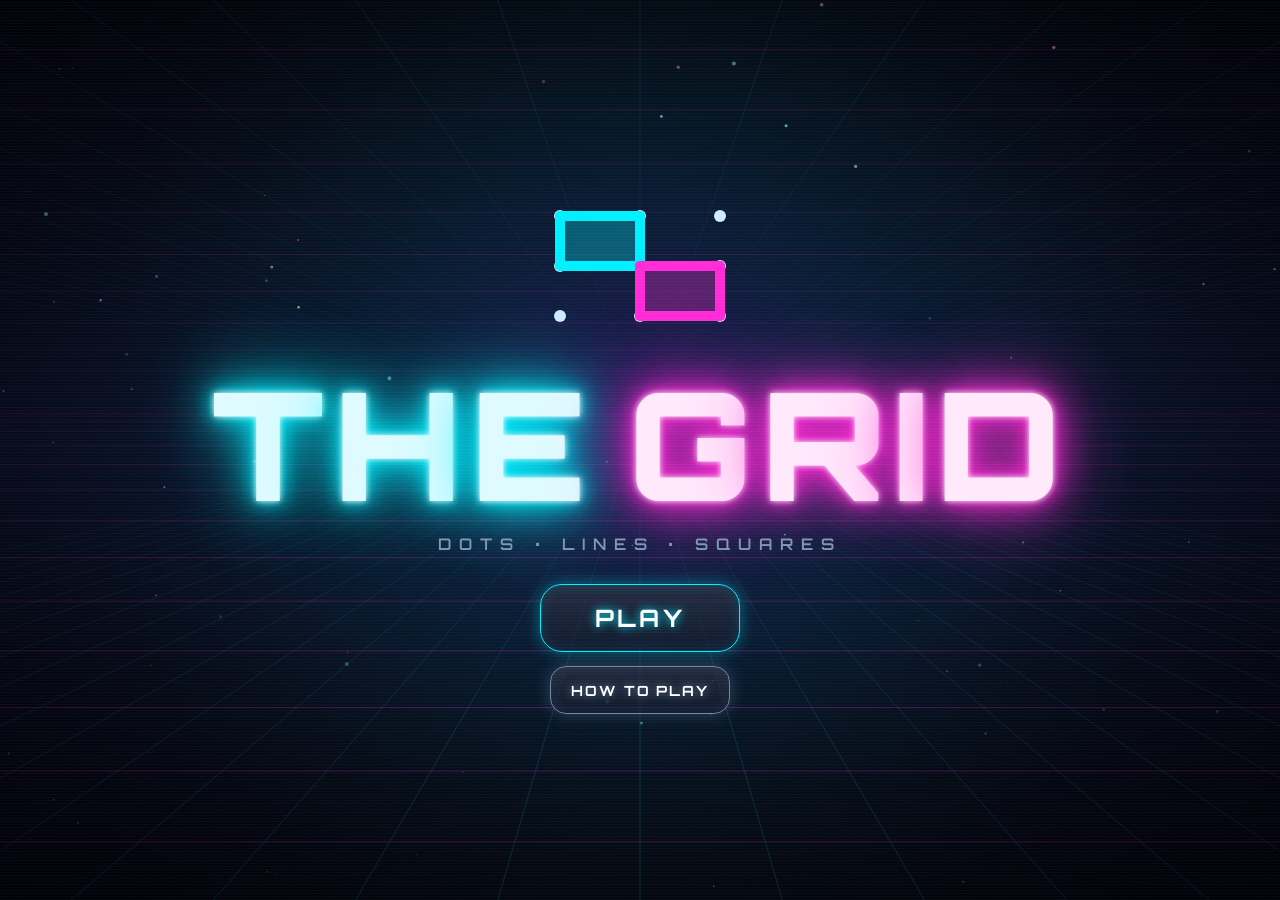
==== index.html @ 7d27d1e7 "Add THE GRID neon dots-and-boxes game Single-file iPad game (index.html) with home-screen icons and " ====
<!DOCTYPE html>
<html lang="en">
<head>
<meta charset="utf-8">
<title>THE GRID</title>
<meta name="viewport" content="width=device-width,initial-scale=1,maximum-scale=1,minimum-scale=1,user-scalable=no,viewport-fit=cover">
<meta name="apple-mobile-web-app-capable" content="yes">
<meta name="mobile-web-app-capable" content="yes">
<meta name="apple-mobile-web-app-status-bar-style" content="black-translucent">
<meta name="apple-mobile-web-app-title" content="THE GRID">
<meta name="theme-color" content="#05060d">
<meta name="format-detection" content="telephone=no">
<meta name="description" content="THE GRID - a neon Dots and Boxes game for the whole family.">
<link rel="manifest" href="manifest.webmanifest">
<link rel="icon" type="image/png" href="icon.png">
<link rel="apple-touch-icon" href="icon-180.png">
<link rel="preconnect" href="https://fonts.googleapis.com">
<link rel="preconnect" href="https://fonts.gstatic.com" crossorigin>
<link href="https://fonts.googleapis.com/css2?family=Orbitron:wght@500;700;800;900&family=Rajdhani:wght@500;600;700&display=swap" rel="stylesheet">
<style>
:root{
  --bg:#05060d;--ink:#e8f6ff;--dim:#8196b3;--cy:#00f0ff;--mg:#ff2bd6;
  --pc:#00f0ff;--pcg:#00f0ff66;
  --glass:rgba(14,20,40,.62);--line:rgba(140,190,255,.22);
  --safe-t:env(safe-area-inset-top,0px);--safe-b:env(safe-area-inset-bottom,0px);--safe-l:env(safe-area-inset-left,0px);--safe-r:env(safe-area-inset-right,0px);
  --fh:'Orbitron','Eurostile','Arial Black',system-ui,sans-serif;
  --fb:'Rajdhani','Exo 2','Avenir Next Condensed','Arial Narrow',system-ui,sans-serif;
}
*{box-sizing:border-box;-webkit-tap-highlight-color:transparent}
html,body{margin:0;height:100%;background:var(--bg);color:var(--ink);font-family:var(--fb);font-weight:600;font-size:18px;
  overscroll-behavior:none;-webkit-user-select:none;user-select:none;-webkit-touch-callout:none;touch-action:manipulation;overflow:hidden;
  -webkit-text-size-adjust:100%;text-size-adjust:100%}
body{position:fixed;inset:0;width:100%}
input{-webkit-user-select:text;user-select:text}
#bg{position:fixed;inset:0;width:100%;height:100%;z-index:0;transition:opacity .6s}
body[data-screen=game] #bg{opacity:.55}
#scan{position:fixed;inset:0;z-index:60;pointer-events:none;background:repeating-linear-gradient(0deg,rgba(255,255,255,.028) 0 1px,transparent 1px 3px);mix-blend-mode:screen}
#vig{position:fixed;inset:0;z-index:5;pointer-events:none;background:radial-gradient(ellipse at 50% 45%,transparent 45%,rgba(0,0,8,.72) 100%)}
#frame{position:fixed;inset:0;z-index:58;pointer-events:none;border:2px solid var(--pc);border-radius:2px;opacity:0;transition:opacity .4s,border-color .45s,box-shadow .45s;
  box-shadow:inset 0 0 46px var(--pcg),inset 0 0 10px var(--pc),0 0 18px var(--pcg)}
body[data-screen=game] #frame{opacity:.85}
#fx{position:fixed;inset:0;width:100%;height:100%;z-index:80;pointer-events:none}
#app{position:fixed;inset:0;z-index:10}

/* screens */
.screen{position:absolute;inset:0;padding:calc(var(--safe-t) + 18px) calc(var(--safe-r) + 20px) calc(var(--safe-b) + 18px) calc(var(--safe-l) + 20px);
  opacity:0;visibility:hidden;pointer-events:none;transform:translateY(18px) scale(.985);transition:opacity .35s ease,transform .35s ease,visibility 0s .35s}
.screen.active{opacity:1;visibility:visible;pointer-events:auto;transform:none;transition:opacity .4s ease,transform .4s ease,visibility 0s}
.scroll{overflow-y:auto;overflow-x:hidden;-webkit-overflow-scrolling:touch;touch-action:pan-y;overscroll-behavior:contain}
.col{display:flex;flex-direction:column}
h1,h2,h3{font-family:var(--fh);margin:0;font-weight:800;letter-spacing:.08em}
.head{display:flex;align-items:center;justify-content:space-between;gap:12px;margin-bottom:14px}
.head h2{font-size:clamp(20px,3.2vw,30px);text-shadow:0 0 14px var(--cy);color:#fff}
.step{font-family:var(--fh);font-size:13px;color:var(--dim);letter-spacing:.2em}
.foot{display:flex;gap:14px;justify-content:space-between;align-items:center;margin-top:14px;flex-wrap:wrap}

/* buttons */
.btn{--c:var(--cy);font-family:var(--fh);font-weight:700;font-size:16px;letter-spacing:.14em;text-transform:uppercase;color:#fff;cursor:pointer;
  min-height:52px;padding:0 26px;border-radius:16px;border:1.5px solid var(--c);background:linear-gradient(180deg,rgba(255,255,255,.09),rgba(255,255,255,.02)),var(--glass);
  box-shadow:0 0 16px color-mix(in srgb,var(--c) 40%,transparent),inset 0 0 14px color-mix(in srgb,var(--c) 14%,transparent);text-shadow:0 0 10px var(--c);
  transition:transform .12s,box-shadow .2s,background .2s;-webkit-appearance:none;appearance:none;display:inline-flex;align-items:center;justify-content:center;gap:10px}
.btn:active{transform:scale(.94);box-shadow:0 0 30px var(--c),inset 0 0 22px color-mix(in srgb,var(--c) 30%,transparent)}
.btn.big{min-height:68px;font-size:24px;padding:0 54px;border-radius:22px}
.btn.ghost{--c:#6f86a8;font-size:14px;min-height:48px;padding:0 20px}
.btn.icon{width:52px;padding:0;font-size:24px;letter-spacing:0}
.btn.mg{--c:var(--mg)} .btn.lime{--c:#7dff3a} .btn.warn{--c:#ff8a00}
.btn[disabled]{opacity:.4;pointer-events:none}
.seg{display:flex;gap:8px;flex-wrap:wrap}
.seg .btn{flex:1 1 0;min-width:88px;padding:0 12px;font-size:15px;min-height:56px}
.seg .btn.on{background:linear-gradient(180deg,color-mix(in srgb,var(--c) 34%,transparent),color-mix(in srgb,var(--c) 10%,transparent)),var(--glass);box-shadow:0 0 26px var(--c),inset 0 0 18px color-mix(in srgb,var(--c) 40%,transparent);color:#fff}
.seg .btn .sub{display:block;font-family:var(--fb);font-size:12px;letter-spacing:.06em;color:var(--dim);text-transform:none;font-weight:600}
.panel{background:var(--glass);border:1px solid var(--line);border-radius:20px;padding:16px 18px;backdrop-filter:blur(6px);-webkit-backdrop-filter:blur(6px)}
.lbl{font-family:var(--fh);font-size:12px;letter-spacing:.24em;color:var(--dim);margin:0 0 10px;text-transform:uppercase}
.hint{color:var(--dim);font-size:15px;font-weight:500;line-height:1.25}

/* title */
#s-title{display:flex;flex-direction:column;align-items:center;justify-content:center;text-align:center;gap:22px}
.logo{font-family:var(--fh);font-weight:900;font-size:clamp(56px,13vw,150px);letter-spacing:.06em;line-height:1;color:#dffbff;white-space:nowrap}
.logo .w2{display:inline-block;margin-left:.22em}
.logo span{display:inline-block;text-shadow:0 0 6px #fff,0 0 18px var(--cy),0 0 40px var(--cy),0 0 80px var(--cy);animation:flick 2.6s both;animation-delay:calc(var(--i)*.22s + .3s)}
.logo .g span{color:#ffe9fb;text-shadow:0 0 6px #fff,0 0 18px var(--mg),0 0 40px var(--mg),0 0 80px var(--mg)}
@keyframes flick{0%,8%{opacity:.04;text-shadow:none}10%{opacity:.9}12%{opacity:.1}16%{opacity:.8}18%,26%{opacity:.08}28%{opacity:1}31%{opacity:.35}34%,100%{opacity:1}}
.tag{font-family:var(--fh);letter-spacing:.5em;font-size:clamp(11px,1.7vw,16px);color:var(--dim);margin-top:-6px;animation:fadein 2s 1.4s both}
@keyframes fadein{from{opacity:0}to{opacity:1}}
.tbtns{display:flex;flex-direction:column;gap:14px;align-items:center;margin-top:8px;animation:fadein 1s 1.6s both}
.tbtns .row{display:flex;gap:14px;flex-wrap:wrap;justify-content:center}
.deco{width:min(240px,42vw);height:auto;overflow:visible}
.deco .l{stroke-dasharray:60;stroke-dashoffset:60;animation:draw 1.2s ease forwards;stroke-linecap:round;stroke-width:5}
.deco .q{opacity:0;animation:fadeq .6s forwards}
@keyframes fadeq{to{opacity:.3}}
@keyframes draw{to{stroke-dashoffset:0}}
.pulse-btn{animation:pbtn 2.4s ease-in-out infinite}
@keyframes pbtn{50%{box-shadow:0 0 34px var(--cy),inset 0 0 22px rgba(0,240,255,.3)}}

/* players */
#seatSeg{max-width:640px}
.cards{display:grid;grid-template-columns:repeat(2,minmax(0,1fr));gap:14px}
@media (max-width:760px){.cards{grid-template-columns:1fr}}
.card{--pc:#00f0ff;--pcg:#00f0ff44;border:2px solid var(--pc);border-radius:20px;padding:14px 16px;background:linear-gradient(160deg,color-mix(in srgb,var(--pc) 12%,transparent),transparent 60%),var(--glass);
  box-shadow:0 0 22px var(--pcg),inset 0 0 22px var(--pcg);transition:border-color .3s,box-shadow .3s;display:flex;flex-direction:column;gap:12px}
.card .top{display:flex;gap:10px;align-items:center}
.card .num{font-family:var(--fh);font-weight:900;font-size:26px;color:var(--pc);text-shadow:0 0 14px var(--pc);width:34px;text-align:center}
.card input[type=text]{flex:1;min-width:0;height:52px;border-radius:14px;border:1.5px solid var(--line);background:rgba(0,0,10,.55);color:#fff;font:700 22px var(--fb);padding:0 14px;outline:none;letter-spacing:.04em}
.card input[type=text]:focus{border-color:var(--pc);box-shadow:0 0 14px var(--pcg)}
.card .mid{display:flex;gap:10px;align-items:center}
.card .mid .seg{flex:1;flex-wrap:nowrap}
.card .mid .seg .btn{min-width:0;min-height:48px;font-size:13px}
.cpuchip{font-family:var(--fh);font-size:12px;letter-spacing:.14em;padding:6px 12px;border-radius:99px;border:1px solid var(--pc);color:var(--pc);background:rgba(0,0,0,.35);white-space:nowrap;text-transform:uppercase}
.swatches{display:grid;grid-template-columns:repeat(8,1fr);gap:8px}
.sw{aspect-ratio:1;min-height:38px;border-radius:50%;border:2px solid transparent;cursor:pointer;background:var(--sc);box-shadow:0 0 12px var(--sc);position:relative;transition:transform .12s;padding:0}
.sw:active{transform:scale(.88)}
.sw.sel{border-color:#fff;box-shadow:0 0 0 3px rgba(0,0,0,.6),0 0 22px var(--sc),0 0 6px #fff;transform:scale(1.1)}
.sw.taken{opacity:.22;box-shadow:none;cursor:not-allowed}
.sw.taken::after{content:'';position:absolute;left:12%;right:12%;top:50%;height:2px;background:#fff;transform:rotate(-45deg)}

/* board setup */
.bs{display:grid;grid-template-columns:minmax(0,1.25fr) minmax(0,1fr);gap:18px;flex:1;min-height:0}
@media (max-width:900px),(orientation:portrait){.bs{grid-template-columns:1fr}}
.opts{display:flex;flex-direction:column;gap:14px}
.shapes{display:grid;grid-template-columns:repeat(3,minmax(0,1fr));gap:8px}
.shapes .btn{flex-direction:column;gap:4px;min-height:84px;padding:6px;font-size:12px}
.shapes canvas{width:44px;height:44px}
.stepper{display:flex;align-items:center;gap:12px}
.stepper .val{font-family:var(--fh);font-weight:800;font-size:28px;min-width:64px;text-align:center;color:#fff;text-shadow:0 0 12px var(--cy)}
.stepper .nm{font-family:var(--fh);font-size:12px;letter-spacing:.18em;color:var(--dim);min-width:74px}
.prevbox{display:flex;flex-direction:column;align-items:center;gap:10px;justify-content:center}
#prev{width:min(100%,340px);aspect-ratio:1;border-radius:16px;background:rgba(0,0,10,.5);border:1px solid var(--line)}
.count{font-family:var(--fh);font-size:15px;letter-spacing:.14em;color:#fff;text-align:center}
.count b{color:var(--cy);font-size:24px;text-shadow:0 0 12px var(--cy)}

/* game */
#s-game{display:grid;grid-template-columns:minmax(210px,260px) minmax(0,1fr);grid-template-rows:minmax(0,1fr);gap:12px;padding:calc(var(--safe-t) + 12px) calc(var(--safe-r) + 12px) calc(var(--safe-b) + 12px) calc(var(--safe-l) + 12px)}
@media (orientation:portrait){#s-game{grid-template-columns:minmax(0,1fr);grid-template-rows:auto minmax(0,1fr)}}
#hud{display:flex;flex-direction:column;gap:10px;min-height:0}
#chips{display:flex;flex-direction:column;gap:10px;flex:1;min-height:0;justify-content:flex-start}
#tools{display:flex;gap:10px;align-items:center;justify-content:space-between}
#left{font-family:var(--fh);font-size:12px;letter-spacing:.16em;color:var(--dim);line-height:1.5;text-align:left}
#left b{display:block;font-size:26px;color:#fff;text-shadow:0 0 12px var(--cy)}
@media (orientation:portrait){
  #hud{flex-direction:column}
  #chips{flex-direction:row;flex:none;gap:8px;padding-top:6px}
  #chips .pchip{flex:1 1 0;min-width:0}
  #tools{order:-1}
  #left{display:flex;align-items:baseline;gap:10px}
  #left b{display:inline}
}
.pchip{--pc:#00f0ff;--pcg:#00f0ff55;position:relative;border:2px solid color-mix(in srgb,var(--pc) 55%,transparent);border-radius:18px;padding:10px 14px;background:linear-gradient(160deg,color-mix(in srgb,var(--pc) 14%,transparent),rgba(0,0,10,.5));
  transition:transform .35s cubic-bezier(.3,1.6,.5,1),box-shadow .35s,border-color .35s,opacity .35s;opacity:.72;transform-origin:center}
.pchip.active{transform:scale(1.06);opacity:1;border-color:var(--pc);box-shadow:0 0 28px var(--pcg),inset 0 0 22px var(--pcg);z-index:2}
.pchip.active::after{content:'';position:absolute;inset:-7px;border-radius:24px;border:2px solid var(--pc);animation:ring 1.4s ease-out infinite;pointer-events:none}
@keyframes ring{0%{opacity:.9;transform:scale(.98)}100%{opacity:0;transform:scale(1.07)}}
.pchip .nm{font-family:var(--fh);font-weight:800;font-size:13px;letter-spacing:.1em;color:var(--pc);text-shadow:0 0 10px var(--pc);white-space:nowrap;overflow:hidden;text-overflow:ellipsis;display:flex;align-items:center;gap:8px}
.pchip .sc{font-family:var(--fh);font-weight:900;font-size:38px;line-height:1.1;color:#fff;text-shadow:0 0 14px var(--pc)}
.pchip .sc.bump{animation:bump .5s}
@keyframes bump{30%{transform:scale(1.35)}}
.pchip .bc{font-size:14px;color:var(--dim);font-weight:600;letter-spacing:.05em;min-height:18px}
.pchip .bc b{color:var(--pc)}
.dots3{display:none;gap:3px}.dots3 i{width:6px;height:6px;border-radius:50%;background:var(--pc);animation:dt 1s infinite}
.dots3 i:nth-child(2){animation-delay:.15s}.dots3 i:nth-child(3){animation-delay:.3s}
@keyframes dt{0%,60%,100%{opacity:.25;transform:translateY(0)}30%{opacity:1;transform:translateY(-4px)}}
.pchip.think .dots3{display:inline-flex}
@media (orientation:portrait){.pchip{padding:8px 10px}.pchip .sc{font-size:30px}.pchip .nm{font-size:11px}.pchip .bc{font-size:12px}}
#boardWrap{position:relative;min-width:0;min-height:0}
#cv{position:absolute;inset:0;width:100%;height:100%;touch-action:none;-webkit-touch-callout:none;display:block}
#banner{position:absolute;left:50%;top:9%;transform:translate(-50%,-50%);font-family:var(--fh);font-weight:900;font-size:clamp(22px,4.6vw,48px);letter-spacing:.14em;color:#fff;
  text-shadow:0 0 8px var(--pc),0 0 26px var(--pc),0 0 50px var(--pc);pointer-events:none;opacity:0;white-space:nowrap;padding:8px 26px;border-radius:14px;background:rgba(0,0,8,.35)}
#banner.show{animation:banner 1.05s ease both}
@keyframes banner{0%{opacity:0;transform:translate(-50%,-50%) scale(.6)}18%{opacity:1;transform:translate(-50%,-50%) scale(1.08)}30%{transform:translate(-50%,-50%) scale(1)}75%{opacity:1}100%{opacity:0;transform:translate(-50%,-56%) scale(1)}}
#resultsPill{position:absolute;right:10px;bottom:10px;display:none}

/* modals */
.modal{position:fixed;inset:0;z-index:70;display:flex;align-items:center;justify-content:center;padding:calc(var(--safe-t) + 16px) calc(var(--safe-r) + 16px) calc(var(--safe-b) + 16px) calc(var(--safe-l) + 16px);
  background:rgba(2,3,10,.72);backdrop-filter:blur(8px);-webkit-backdrop-filter:blur(8px);opacity:0;visibility:hidden;transition:opacity .3s,visibility 0s .3s}
.modal.open{opacity:1;visibility:visible;transition:opacity .3s,visibility 0s}
.sheet{width:min(720px,100%);max-height:100%;overflow:auto;-webkit-overflow-scrolling:touch;touch-action:pan-y;background:linear-gradient(180deg,rgba(20,28,56,.92),rgba(8,11,24,.96));border:1.5px solid var(--cy);border-radius:26px;padding:22px 24px;
  box-shadow:0 0 40px rgba(0,240,255,.25),inset 0 0 30px rgba(0,240,255,.06);transform:translateY(16px) scale(.97);transition:transform .35s cubic-bezier(.2,1.3,.4,1)}
.modal.open .sheet{transform:none}
.sheet h2{font-size:24px;margin-bottom:14px;color:#fff;text-shadow:0 0 14px var(--cy)}
.sheet .row{display:flex;gap:10px;flex-wrap:wrap;margin-top:14px}
.setrow{display:flex;align-items:center;justify-content:space-between;gap:12px;padding:10px 0;border-bottom:1px solid var(--line)}
.setrow .who{font-family:var(--fh);font-size:14px;letter-spacing:.1em;display:flex;align-items:center;gap:10px}
.setrow .dsw{width:14px;height:14px;border-radius:50%;background:var(--c);box-shadow:0 0 10px var(--c)}
.setrow .seg{flex:1;max-width:420px;flex-wrap:nowrap}
.setrow .seg .btn{min-width:0;min-height:44px;font-size:11px;padding:0 6px;letter-spacing:.06em}
.how{display:grid;grid-template-columns:repeat(2,minmax(0,1fr));gap:12px}
@media (max-width:640px){.how{grid-template-columns:1fr}}
.how .st{display:flex;gap:12px;align-items:center;background:rgba(255,255,255,.04);border:1px solid var(--line);border-radius:16px;padding:10px 12px}
.how svg{flex:0 0 96px;width:96px;height:96px}
.how p{margin:0;font-size:16px;line-height:1.25;font-weight:600}
.how p b{color:var(--cy);font-family:var(--fh);font-size:13px;letter-spacing:.1em;display:block;margin-bottom:2px}
#m-diff .seg .btn{min-height:60px}

/* game over */
#m-over{z-index:75;background:rgba(2,3,10,.62)}
#m-over .sheet{text-align:center;border-color:var(--pc);box-shadow:0 0 50px var(--pcg),inset 0 0 40px var(--pcg)}
#overKick{font-family:var(--fh);font-size:14px;letter-spacing:.4em;color:var(--dim)}
#overName{font-family:var(--fh);font-weight:900;font-size:clamp(30px,6.5vw,64px);color:var(--pc);text-shadow:0 0 10px var(--pc),0 0 34px var(--pc),0 0 70px var(--pc);margin:6px 0 14px;line-height:1.1;word-break:break-word}
#podium{display:flex;align-items:flex-end;justify-content:center;gap:14px;height:250px;margin:6px 0 4px}
.pod{--pc:#fff;flex:1 1 0;max-width:150px;display:flex;flex-direction:column;justify-content:flex-end;align-items:center;height:100%}
.pod .bar{width:100%;border-radius:14px 14px 4px 4px;border:2px solid var(--pc);background:linear-gradient(180deg,color-mix(in srgb,var(--pc) 45%,transparent),color-mix(in srgb,var(--pc) 8%,transparent));box-shadow:0 0 22px var(--pcg),inset 0 0 20px var(--pcg);
  height:0;transition:height 1.1s cubic-bezier(.2,1.1,.3,1);display:flex;align-items:flex-start;justify-content:center;padding-top:8px;font-family:var(--fh);font-weight:900;font-size:26px;color:#fff;text-shadow:0 0 12px var(--pc)}
.pod .rk{font-family:var(--fh);font-size:12px;color:var(--dim);letter-spacing:.2em;margin-bottom:4px}
.pod .pn{font-family:var(--fh);font-weight:800;font-size:13px;letter-spacing:.06em;color:var(--pc);text-shadow:0 0 10px var(--pc);margin:6px 0 2px;max-width:100%;overflow:hidden;text-overflow:ellipsis;white-space:nowrap}
.pod .pb{font-size:13px;color:var(--dim);min-height:17px}
.pod.win .bar{box-shadow:0 0 40px var(--pc),inset 0 0 26px var(--pcg)}
#m-over .row{justify-content:center}

#s-board .foot{justify-content:center;margin-top:8px}
#btnStart{min-width:min(420px,80%)}
@media (max-width:900px),(orientation:portrait){#prev{width:min(100%,300px)}}

</style>
</head>
<body data-screen="title">
<canvas id="bg"></canvas>
<div id="vig"></div><div id="scan"></div><div id="frame"></div>

<div id="app">
  <!-- TITLE -->
  <section class="screen active" id="s-title">
    <svg class="deco" viewBox="0 0 120 80" aria-hidden="true">
      <g fill="#cfe9ff"><circle cx="20" cy="15" r="3"/><circle cx="60" cy="15" r="3"/><circle cx="100" cy="15" r="3"/><circle cx="20" cy="40" r="3"/><circle cx="60" cy="40" r="3"/><circle cx="100" cy="40" r="3"/><circle cx="20" cy="65" r="3"/><circle cx="60" cy="65" r="3"/><circle cx="100" cy="65" r="3"/></g>
      <rect class="q" x="22" y="17" width="36" height="21" fill="#00f0ff" opacity=".3" style="animation-delay:1.6s"/>
      <rect class="q" x="62" y="42" width="36" height="21" fill="#ff2bd6" opacity=".3" style="animation-delay:2.1s"/>
      <g fill="none">
        <path class="l" d="M20 15H60" stroke="#00f0ff" style="animation-delay:.2s"/><path class="l" d="M60 15V40" stroke="#00f0ff" style="animation-delay:.5s"/><path class="l" d="M60 40H20" stroke="#00f0ff" style="animation-delay:.8s"/><path class="l" d="M20 40V15" stroke="#00f0ff" style="animation-delay:1.1s"/>
        <path class="l" d="M60 40H100" stroke="#ff2bd6" style="animation-delay:.35s"/><path class="l" d="M100 40V65" stroke="#ff2bd6" style="animation-delay:.65s"/><path class="l" d="M100 65H60" stroke="#ff2bd6" style="animation-delay:.95s"/><path class="l" d="M60 65V40" stroke="#ff2bd6" style="animation-delay:1.25s"/>
      </g>
    </svg>
    <h1 class="logo" aria-label="THE GRID"><span style="--i:0">T</span><span style="--i:1">H</span><span style="--i:2">E</span><span class="w2 g" style="display:inline-block"><span style="--i:3">G</span><span style="--i:4">R</span><span style="--i:5">I</span><span style="--i:6">D</span></span></h1>
    <div class="tag">DOTS &middot; LINES &middot; SQUARES</div>
    <div class="tbtns">
      <button class="btn big pulse-btn" id="btnPlay">PLAY</button>
      <div class="row">
        <button class="btn lime" id="btnResume" style="display:none">Resume game</button>
        <button class="btn ghost" id="btnHow">How to play</button>
      </div>
    </div>
  </section>

  <!-- PLAYERS -->
  <section class="screen col" id="s-players">
    <div class="head"><button class="btn ghost" data-back="title">&#8592; Back</button><h2>PLAYERS</h2><span class="step">1 / 2</span></div>
    <div class="scroll" style="flex:1;min-height:0;padding:6px 4px 10px">
      <p class="lbl">Who's playing?</p>
      <div class="seg" id="seatSeg"></div>
      <div style="height:16px"></div>
      <div class="cards" id="cards"></div>
    </div>
    <div class="foot"><span class="hint" id="playersHint"></span><button class="btn" id="btnToBoard">Next: Board &#8594;</button></div>
  </section>

  <!-- BOARD SETUP -->
  <section class="screen col" id="s-board">
    <div class="head"><button class="btn ghost" data-back="players">&#8592; Back</button><h2>THE BOARD</h2><span class="step">2 / 2</span></div>
    <div class="scroll" style="flex:1;min-height:0;padding:4px 4px 10px">
      <div class="bs">
        <div class="opts">
          <div class="panel"><p class="lbl">Shape</p><div class="shapes" id="shapes"></div></div>
          <div class="panel"><p class="lbl">Size (dots per side)</p><div id="steppers" class="col" style="gap:8px"></div></div>
          <div class="panel"><p class="lbl">Walls</p><div class="seg" id="wallSeg"></div><div style="display:flex;gap:12px;align-items:center;margin-top:10px"><button class="btn ghost" id="btnReroll">&#8635; Re-roll</button><span class="hint" id="wallHint"></span></div></div>
          <div class="panel"><p class="lbl">Scoring</p><div class="seg" id="scoreSeg"></div><p class="hint" id="scoreHint" style="margin:10px 0 0"></p></div>
        </div>
        <div class="panel prevbox">
          <p class="lbl" style="margin:0">Preview</p>
          <canvas id="prev" width="340" height="340"></canvas>
          <div class="count" id="prevCount"></div>
        </div>
      </div>
    </div>
    <div class="foot"><button class="btn big lime" id="btnStart">START</button></div>
  </section>

  <!-- GAME -->
  <section class="screen" id="s-game">
    <div id="hud">
      <div id="tools">
        <div id="left">SQUARES LEFT<b id="leftN">0</b></div>
        <div style="display:flex;gap:8px"><button class="btn icon" id="btnUndo" title="Undo" aria-label="Undo">&#8630;</button><button class="btn icon" id="btnCog" title="Settings" aria-label="Settings">&#9881;</button></div>
      </div>
      <div id="chips"></div>
    </div>
    <div id="boardWrap"><canvas id="cv"></canvas><div id="banner"></div><button class="btn lime" id="resultsPill">Results</button></div>
  </section>
</div>

<!-- MODALS -->
<div class="modal" id="m-how"><div class="sheet">
  <h2>HOW TO PLAY</h2>
  <div class="how">
    <div class="st"><svg viewBox="0 0 96 96"><g fill="#cfe9ff"><circle cx="18" cy="18" r="4"/><circle cx="78" cy="18" r="4"/><circle cx="18" cy="78" r="4"/><circle cx="78" cy="78" r="4"/></g><path d="M18 18H78" stroke="#00f0ff" stroke-width="7" stroke-linecap="round" filter="drop-shadow(0 0 5px #00f0ff)"/><path d="M78 18V78" stroke="#ff2bd6" stroke-width="7" stroke-linecap="round" filter="drop-shadow(0 0 5px #ff2bd6)"/></svg><p><b>1 &middot; DRAW A LINE</b>On your turn, drag from a dot to the next dot (or just tap a line). Straight lines only.</p></div>
    <div class="st"><svg viewBox="0 0 96 96"><rect x="20" y="20" width="56" height="56" fill="#7dff3a" opacity=".3"/><path d="M18 18H78V78H18Z" fill="none" stroke="#7dff3a" stroke-width="6" stroke-linejoin="round" filter="drop-shadow(0 0 5px #7dff3a)"/><g fill="#cfe9ff"><circle cx="18" cy="18" r="4"/><circle cx="78" cy="18" r="4"/><circle cx="18" cy="78" r="4"/><circle cx="78" cy="78" r="4"/></g></svg><p><b>2 &middot; CLOSE A SQUARE</b>Draw the 4th side of a square and it becomes yours. One line can close two squares!</p></div>
    <div class="st"><svg viewBox="0 0 96 96"><path d="M20 30H70" stroke="#00f0ff" stroke-width="7" stroke-linecap="round" filter="drop-shadow(0 0 5px #00f0ff)"/><path d="M62 20L74 30L62 40" fill="none" stroke="#00f0ff" stroke-width="5" stroke-linecap="round" stroke-linejoin="round"/><path d="M76 66H26" stroke="#ff2bd6" stroke-width="7" stroke-linecap="round" filter="drop-shadow(0 0 5px #ff2bd6)"/><path d="M34 56L22 66L34 76" fill="none" stroke="#ff2bd6" stroke-width="5" stroke-linecap="round" stroke-linejoin="round"/></svg><p><b>3 &middot; NO BONUS TURN</b>Turns always pass to the next player &mdash; even after you capture a square. Think ahead!</p></div>
    <div class="st"><svg viewBox="0 0 96 96"><g fill="#ffe600" opacity=".35"><rect x="14" y="14" width="34" height="34"/><rect x="50" y="14" width="34" height="34"/><rect x="14" y="50" width="34" height="34"/><rect x="50" y="50" width="34" height="34"/></g><g fill="none" stroke="#ffe600" stroke-width="4" filter="drop-shadow(0 0 4px #ffe600)"><rect x="12" y="12" width="72" height="72"/></g><text x="48" y="58" text-anchor="middle" font-family="Orbitron,Arial Black,sans-serif" font-weight="900" font-size="26" fill="#fff">16</text></svg><p><b>4 &middot; COMBO SCORING</b>Optional mode: touching squares of one color form a group worth N&times;N points. Build big!</p></div>
    <div class="st"><svg viewBox="0 0 96 96"><path d="M18 48H78" stroke="#9db2ce" stroke-width="10" stroke-linecap="round"/><path d="M18 48H78" stroke="#1b2230" stroke-width="3" stroke-dasharray="5 5"/><g fill="#cfe9ff"><circle cx="18" cy="18" r="4"/><circle cx="78" cy="18" r="4"/><circle cx="18" cy="48" r="4"/><circle cx="78" cy="48" r="4"/><circle cx="18" cy="78" r="4"/><circle cx="78" cy="78" r="4"/></g><path d="M18 18H78" stroke="#ff8a00" stroke-width="6" stroke-linecap="round"/></svg><p><b>5 &middot; WALLS</b>Grey steel walls are already built. They count as a side, so those squares need fewer lines.</p></div>
    <div class="st"><svg viewBox="0 0 96 96"><g fill="#cfe9ff"><circle cx="18" cy="18" r="4"/><circle cx="78" cy="18" r="4"/><circle cx="18" cy="78" r="4"/><circle cx="78" cy="78" r="4"/></g><rect x="26" y="26" width="44" height="44" rx="8" fill="none" stroke="#a45bff" stroke-width="4" stroke-dasharray="6 6"/><path d="M40 48L46 55L58 40" fill="none" stroke="#7dff3a" stroke-width="6" stroke-linecap="round" stroke-linejoin="round"/></svg><p><b>6 &middot; MOST WINS</b>When every line is drawn, the highest score wins. Ties are shared.</p></div>
  </div>
  <div class="row"><button class="btn" data-close="m-how">Got it</button></div>
</div></div>

<div class="modal" id="m-diff"><div class="sheet" style="width:min(520px,100%)">
  <h2 id="diffTitle">CPU LEVEL</h2>
  <div class="seg" id="diffSeg" style="flex-direction:column"></div>
  <div class="row"><button class="btn ghost" data-close="m-diff">Done</button></div>
</div></div>

<div class="modal" id="m-set"><div class="sheet" style="width:min(640px,100%)">
  <h2>SETTINGS</h2>
  <div class="setrow"><span class="who">SOUND</span><button class="btn" id="btnSound" style="min-width:150px">ON</button></div>
  <div id="setCpus"></div>
  <div class="row">
    <button class="btn lime" id="btnRestart">Restart</button>
    <button class="btn warn" id="btnNewGame">New game</button>
    <button class="btn ghost" id="btnSetHow">How to play</button>
    <button class="btn" data-close="m-set" style="margin-left:auto">Resume</button>
  </div>
</div></div>

<div class="modal" id="m-over"><div class="sheet">
  <div id="overKick">GAME OVER</div>
  <div id="overName">WINNER</div>
  <div id="podium"></div>
  <div class="row"><button class="btn lime" id="btnRematch">Rematch</button><button class="btn" id="btnOverNew">New game</button><button class="btn ghost" id="btnOverView">View board</button></div>
</div></div>

<canvas id="fx"></canvas>

<script type="text/plain" id="core-src">
'use strict';
/* ===== THE GRID core: board generation, rules, scoring, AI (pure, worker-safe) ===== */
function mulberry32(a){return function(){a|=0;a=a+0x6D2B79F5|0;let t=Math.imul(a^a>>>15,1|a);t=t+Math.imul(t^t>>>7,61|t)^t;return((t^t>>>14)>>>0)/4294967296;};}
function nowMs(){return (typeof performance!=='undefined'&&performance.now)?performance.now():Date.now();}
function shuffle(a,rng){for(let i=a.length-1;i>0;i--){const j=(rng()*(i+1))|0;const t=a[i];a[i]=a[j];a[j]=t;}return a;}

/* ---------- shapes ---------- */
const SHAPES=['square','rect','plus','hollow','diamond','hourglass'];
const SHAPE_MIN_DOTS={square:3,rect:3,plus:5,hollow:5,diamond:5,hourglass:5};
function inShape(shape,c,r,W,H){
  const n=W;
  switch(shape){
    case 'plus':{const t=Math.floor(n/3),lo=t,hi=n-t-1;return (c>=lo&&c<=hi)||(r>=lo&&r<=hi);}
    case 'hollow':{const t=Math.floor(n/3),lo=t,hi=n-t-1;return !(c>=lo&&c<=hi&&r>=lo&&r<=hi);}
    case 'diamond':{const dx=Math.abs(c+.5-n/2),dy=Math.abs(r+.5-n/2);return dx+dy<=n/2+1e-9;}
    case 'hourglass':{const dx=Math.abs(c+.5-W/2),dy=Math.abs(r+.5-H/2);return dx<=dy+.5+1e-9;}
    default:return true;
  }
}
function makeMask(shape,W,H){const m=new Uint8Array(W*H);for(let r=0;r<H;r++)for(let c=0;c<W;c++)m[r*W+c]=inShape(shape,c,r,W,H)?1:0;return m;}
/* dims for a shape given dots-per-side settings -> {W,H} in cells */
function shapeDims(shape,dotsW,dotsH){
  if(shape==='rect')return {W:Math.max(2,dotsW-1),H:Math.max(2,dotsH-1)};
  const d=Math.max(SHAPE_MIN_DOTS[shape]||3,dotsW);return {W:d-1,H:d-1};
}

/* ---------- board ---------- */
/* edge ids: horizontal (x,y) -> y*W+x ; vertical (x,y) -> nH + y*(W+1)+x ; cell i = r*W+c */
function buildBoard(W,H,mask,walls){
  const nH=(H+1)*W,nV=H*(W+1),nE=nH+nV,WH=W*H;
  const b={W,H,nH,nE,WH,mask:Uint8Array.from(mask)};
  b.edgeCells=new Int32Array(nE*2).fill(-1);
  b.cellEdges=new Int32Array(WH*4).fill(-1);
  b.cellNbr=new Int32Array(WH*4).fill(-1); // top,right,bottom,left
  b.exists=new Uint8Array(nE);b.isWall=new Uint8Array(nE);
  let nCells=0;
  for(let r=0;r<H;r++)for(let c=0;c<W;c++){
    const i=r*W+c;if(!b.mask[i])continue;nCells++;
    const top=r*W+c,bottom=(r+1)*W+c,left=nH+r*(W+1)+c,right=left+1;
    const es=[top,right,bottom,left];
    for(let k=0;k<4;k++){const e=es[k];b.cellEdges[i*4+k]=e;b.exists[e]=1;const s=b.edgeCells[e*2]<0?0:1;b.edgeCells[e*2+s]=i;}
    if(r>0&&b.mask[(r-1)*W+c])b.cellNbr[i*4]=(r-1)*W+c;
    if(c<W-1&&b.mask[r*W+c+1])b.cellNbr[i*4+1]=r*W+c+1;
    if(r<H-1&&b.mask[(r+1)*W+c])b.cellNbr[i*4+2]=(r+1)*W+c;
    if(c>0&&b.mask[r*W+c-1])b.cellNbr[i*4+3]=r*W+c-1;
  }
  b.nCells=nCells;
  for(const e of (walls||[])){if(b.exists[e])b.isWall[e]=1;}
  b.ex1=new Int16Array(nE);b.ey1=new Int16Array(nE);b.ex2=new Int16Array(nE);b.ey2=new Int16Array(nE);
  b.dotUsed=new Uint8Array((W+1)*(H+1));
  const dr=[];let nw=0;
  for(let e=0;e<nE;e++){
    if(e<nH){const y=Math.floor(e/W),x=e%W;b.ex1[e]=x;b.ey1[e]=y;b.ex2[e]=x+1;b.ey2[e]=y;}
    else{const k=e-nH,y=Math.floor(k/(W+1)),x=k%(W+1);b.ex1[e]=x;b.ey1[e]=y;b.ex2[e]=x;b.ey2[e]=y+1;}
    if(b.exists[e]){b.dotUsed[b.ey1[e]*(W+1)+b.ex1[e]]=1;b.dotUsed[b.ey2[e]*(W+1)+b.ex2[e]]=1;if(b.isWall[e])nw++;else dr.push(e);}
  }
  b.drawable=Int32Array.from(dr);b.nWalls=nw;
  return b;
}
function edgeBetween(b,x1,y1,x2,y2){
  if(Math.abs(x1-x2)+Math.abs(y1-y2)!==1)return -1;
  const W=b.W,H=b.H;let e;
  if(y1===y2){const x=Math.min(x1,x2),y=y1;if(x<0||x>=W||y<0||y>H)return -1;e=y*W+x;}
  else{const y=Math.min(y1,y2),x=x1;if(x<0||x>W||y<0||y>=H)return -1;e=b.nH+y*(W+1)+x;}
  return b.exists[e]?e:-1;
}
function interiorEdges(b){const a=[];for(let e=0;e<b.nE;e++)if(b.exists[e]&&b.edgeCells[e*2]>=0&&b.edgeCells[e*2+1]>=0)a.push(e);return a;}

/* ---------- walls ---------- */
function genWalls(b,mode,seed){
  if(!mode||mode==='none')return [];
  const rng=mulberry32((seed|0)||1),W=b.W,H=b.H,nH=b.nH,CAP=2;
  const walls=new Set(),wc=new Uint8Array(b.WH);
  function tryAdd(e){
    const c0=b.edgeCells[e*2],c1=b.edgeCells[e*2+1];
    if(c0<0||c1<0||walls.has(e))return false;
    if(wc[c0]>=CAP||wc[c1]>=CAP)return false;
    wc[c0]++;wc[c1]++;walls.add(e);return true;
  }
  const interior=interiorEdges(b);
  if(!interior.length)return [];
  function scattered(){
    const a=shuffle(interior.slice(),rng);
    const target=Math.max(1,Math.round(interior.length*(0.10+0.05*rng())));
    for(const e of a){if(walls.size>=target)break;tryAdd(e);}
  }
  if(mode==='scattered')scattered();
  else if(mode==='rooms'){
    const pos=(n)=>n>=9?[Math.round(n/3),Math.round(2*n/3)]:(n>=4?[Math.round(n/2)]:[]);
    const lines=[];
    for(const x of pos(W)){const L=[];for(const e of interior)if(e>=nH){const k=e-nH;if(k%(W+1)===x)L.push([Math.floor(k/(W+1)),e]);}L.sort((p,q)=>p[0]-q[0]);lines.push(L.map(v=>v[1]));}
    for(const y of pos(H)){const L=[];for(const e of interior)if(e<nH&&Math.floor(e/W)===y)L.push([e%W,e]);L.sort((p,q)=>p[0]-q[0]);lines.push(L.map(v=>v[1]));}
    for(const L of lines){
      if(!L.length)continue;
      const cnt=Math.max(1,Math.round(L.length/4)),doors=new Set();
      for(let i=0;i<cnt;i++){let p=Math.floor((i+.5+(rng()-.5)*.6)*L.length/cnt);p=Math.max(0,Math.min(L.length-1,p));doors.add(p);}
      for(let i=0;i<L.length;i++)if(!doors.has(i))tryAdd(L[i]);
    }
    if(!walls.size)scattered();
  }else if(mode==='maze'){
    const cells=[];for(let i=0;i<b.WH;i++)if(b.mask[i])cells.push(i);
    const vis=new Uint8Array(b.WH),tree=new Set();
    for(const start0 of shuffle(cells.slice(),rng)){
      if(vis[start0])continue;const stack=[start0];vis[start0]=1;
      while(stack.length){
        const c=stack[stack.length-1];const dirs=shuffle([0,1,2,3],rng);let moved=false;
        for(const k of dirs){const n=b.cellNbr[c*4+k];if(n>=0&&!vis[n]){vis[n]=1;tree.add(b.cellEdges[c*4+k]);stack.push(n);moved=true;break;}}
        if(!moved)stack.pop();
      }
    }
    const cand=shuffle(interior.filter(e=>!tree.has(e)),rng);
    for(const e of cand)if(rng()<0.75)tryAdd(e);
    if(!walls.size)scattered();
  }
  return Array.from(walls).sort((a,c)=>a-c);
}
/* returns true when no cell is fully walled */
function validateWalls(b){for(let i=0;i<b.WH;i++){if(!b.mask[i])continue;let n=0;for(let k=0;k<4;k++)if(b.isWall[b.cellEdges[i*4+k]])n++;if(n>=4)return false;}return true;}

/* ---------- state / rules ---------- */
const ZR=mulberry32(0xC0FFEE);
function zt(n){const a=new Int32Array(n);for(let i=0;i<n;i++)a[i]=(ZR()*4294967296)|0;return a;}
const ZE1=zt(600),ZE2=zt(600),ZC1=zt(1200),ZC2=zt(1200),ZP1=zt(8),ZP2=zt(8);

function newState(b,np,mode,first){
  const S={b,np,mode:mode|0,cur:first|0,first:first|0,
    drawn:new Uint8Array(b.nE),edgeOwner:new Int8Array(b.nE).fill(-1),
    cnt:new Uint8Array(b.WH),owner:new Int8Array(b.WH).fill(-1),scores:new Int32Array(np),
    left:b.drawable.length,three:0,h1:0,h2:0,g1:0,g2:0,
    und:Int32Array.from(b.drawable),upos:new Int16Array(b.nE).fill(-1),mark:new Int32Array(b.WH),tmp:new Uint8Array(b.WH),stamp:0,stk:new Int32Array(b.WH+4)};
  for(let i=0;i<S.und.length;i++)S.upos[S.und[i]]=i;
  for(let i=0;i<b.WH;i++){if(!b.mask[i])continue;let c=0;for(let k=0;k<4;k++)if(b.isWall[b.cellEdges[i*4+k]])c++;S.cnt[i]=c;if(c===3)S.three++;}
  return S;
}
/* spec: {W,H,mask:[..],walls:[..],np,mode(0 classic|1 combo),first} */
function stateFromSpec(spec,moves){
  const b=buildBoard(spec.W,spec.H,spec.mask,spec.walls);
  const S=newState(b,spec.np,spec.mode,spec.first||0);
  if(moves)for(const e of moves)applyMove(S,e);
  return S;
}
function flood(S,start,p){
  const st=S.stk,nb=S.b.cellNbr,mk=S.mark,ow=S.owner,stamp=S.stamp;
  let sp=0,n=0;st[sp++]=start;mk[start]=stamp;
  while(sp){const c=st[--sp];n++;for(let k=0;k<4;k++){const x=nb[c*4+k];if(x>=0&&mk[x]!==stamp&&ow[x]===p){mk[x]=stamp;st[sp++]=x;}}}
  return n;
}
function capture(S,c,p){
  S.owner[c]=p;S.h1^=ZC1[c*4+p];S.h2^=ZC2[c*4+p];
  if(S.mode===0){S.scores[p]++;return;}
  let total=1,old=0;S.stamp++;S.mark[c]=S.stamp;
  const nb=S.b.cellNbr;
  for(let k=0;k<4;k++){const n=nb[c*4+k];if(n>=0&&S.owner[n]===p&&S.mark[n]!==S.stamp){const sz=flood(S,n,p);total+=sz;old+=sz*sz;}}
  S.scores[p]+=total*total-old;
}
/* returns code: bits0-7 cell1+1, bits8-15 cell2+1, bits16+ previous score of mover */
function applyMove(S,e){
  const b=S.b,p=S.cur;let code=0,nc=0;
  S.drawn[e]=1;S.edgeOwner[e]=p;{const n=S.left-1,pos=S.upos[e],last=S.und[n];S.und[pos]=last;S.upos[last]=pos;S.und[n]=e;S.left=n;}S.h1^=ZE1[e];S.h2^=ZE2[e];S.g1^=ZE1[e];S.g2^=ZE2[e];
  const prev=S.scores[p];
  for(let i=0;i<2;i++){
    const c=b.edgeCells[e*2+i];if(c<0)continue;
    const k=++S.cnt[c];
    if(k===3)S.three++;
    else if(k===4){S.three--;capture(S,c,p);code|=(c+1)<<(8*nc);nc++;}
  }
  code|=prev<<16;
  S.cur=(p+1)%S.np;
  return code;
}
function undoMove(S,e,code){
  const b=S.b;const p=(S.cur+S.np-1)%S.np;S.cur=p;
  S.drawn[e]=0;S.edgeOwner[e]=-1;{const n=S.left,pos=S.upos[e],last=S.und[pos];S.und[n]=last;S.upos[last]=n;S.und[pos]=e;S.left=n+1;}S.h1^=ZE1[e];S.h2^=ZE2[e];S.g1^=ZE1[e];S.g2^=ZE2[e];
  for(let i=0;i<2;i++){
    const c=b.edgeCells[e*2+i];if(c<0)continue;
    const k=S.cnt[c];
    if(k===4){S.three++;S.owner[c]=-1;S.h1^=ZC1[c*4+p];S.h2^=ZC2[c*4+p];}
    else if(k===3)S.three--;
    S.cnt[c]=k-1;
  }
  S.scores[p]=code>>>16;
}
function codeCells(code){const a=[];const c1=(code&255)-1,c2=((code>>>8)&255)-1;if(c1>=0)a.push(c1);if(c2>=0)a.push(c2);return a;}
function groupCells(S,c){const p=S.owner[c];if(p<0)return [];S.stamp++;const out=[],st=[c],nb=S.b.cellNbr;S.mark[c]=S.stamp;while(st.length){const x=st.pop();out.push(x);for(let k=0;k<4;k++){const n=nb[x*4+k];if(n>=0&&S.owner[n]===p&&S.mark[n]!==S.stamp){S.mark[n]=S.stamp;st.push(n);}}}return out;}
/* independent recompute of scores + largest group per player */
function computeScores(S){
  const sc=new Array(S.np).fill(0),best=new Array(S.np).fill(0),cap=new Array(S.np).fill(0);
  const seen=new Uint8Array(S.b.WH);
  for(let i=0;i<S.b.WH;i++){
    const p=S.owner[i];if(p<0)continue;cap[p]++;
    if(seen[i])continue;
    const g=groupCells(S,i);for(const x of g)seen[x]=1;
    sc[p]+=S.mode===0?g.length:g.length*g.length;
    if(g.length>best[p])best[p]=g.length;
  }
  return {scores:sc,best,captured:cap};
}
function isOver(S){return S.left===0;}

/* ---------- AI ---------- */
function legalMoves(S){const a=[];for(let i=0;i<S.left;i++)a.push(S.und[i]);a.sort((x,y)=>x-y);return a;}
function completes(S,e){let n=0;for(let i=0;i<2;i++){const c=S.b.edgeCells[e*2+i];if(c>=0&&S.cnt[c]===3)n++;}return n;}
function gives(S,e){let n=0;for(let i=0;i<2;i++){const c=S.b.edgeCells[e*2+i];if(c>=0&&S.cnt[c]===2)n++;}return n;}
function pick(a,rng){return a[(rng()*a.length)|0];}
function diffOf(S,me){let m=-1e9;for(let j=0;j<S.np;j++)if(j!==me&&S.scores[j]>m)m=S.scores[j];return S.scores[me]-m;}

function aiEasy(S,rng){
  const mv=legalMoves(S);const comp=mv.filter(e=>completes(S,e)>0);
  if(comp.length&&rng()<0.5)return pick(comp,rng);
  return pick(mv,rng);
}
function aiMedium(S,rng){
  const mv=legalMoves(S);let best=[],bk=0;
  for(const e of mv){const k=completes(S,e);if(k>bk){bk=k;best=[e];}else if(k===bk&&k>0)best.push(e);}
  if(bk>0)return pick(best,rng);
  const safe=mv.filter(e=>gives(S,e)===0);
  if(safe.length)return pick(safe,rng);
  return pick(mv,rng);
}
function aiHard(S,rng){
  const me=S.cur,mv=legalMoves(S);let bestV=-1e9,best=[];
  for(const e of mv){
    const c1=applyMove(S,e);let v=diffOf(S,me);
    if(S.left>0){
      // next player's best reply (they minimise my advantage)
      const rp=legalMoves(S);let worst=1e9;
      for(const r of rp){const c2=applyMove(S,r);const w=diffOf(S,me);undoMove(S,r,c2);if(w<worst)worst=w;}
      v=worst;
    }
    undoMove(S,e,c1);
    if(v>bestV+1e-9){bestV=v;best=[e];}else if(Math.abs(v-bestV)<=1e-9)best.push(e);
  }
  // tie-break: prefer moves that do not hand a 3-sided cell
  const safe=best.filter(e=>gives(S,e)===0);
  return pick(safe.length?safe:best,rng);
}



const TT_SIZE=1<<18,TT_MASK=TT_SIZE-1;let tk1=null,tk2,tv,td,tf,tm,tg,ttGen=0;
function ttInit(){if(tk1)return;tk1=new Int32Array(TT_SIZE);tk2=new Int32Array(TT_SIZE);tv=new Float32Array(TT_SIZE);td=new Int8Array(TT_SIZE);tf=new Int8Array(TT_SIZE);tm=new Int16Array(TT_SIZE);tg=new Uint16Array(TT_SIZE);}

function aiImpossible(S,rng,timeMs,maxDepth){
  const root=S.cur,ec=S.b.edgeCells,drawable=S.b.drawable;
  const rootMoves0=legalMoves(S);
  if(rootMoves0.length<=1)return rootMoves0[0];
  ttInit();ttGen=(ttGen+1)&0xFFFF;if(!ttGen)ttGen=1;
  const t0=nowMs();
  const endgame=S.left<=14;
  const deadline=t0+(endgame?timeMs*1.5:timeMs);
  let nodes=0,aborted=false;
  const REL=S.mode===0&&S.np===2;
  function evalTerm(){return diffOf(S,root);}
  function leaf(){return diffOf(S,root);}
  const bufs=[];
  function order(ttm,jitter,ply){
    let buf=bufs[ply];if(!buf){buf=bufs[ply]=new Int32Array(320);}
    let na=0;
    const und=S.und,nl=S.left;
    for(let i=0;i<nl;i++){
      const e=und[i];
      let k=0,g=0;const c0=ec[e*2],c1=ec[e*2+1];
      if(c0>=0){const n=S.cnt[c0];if(n===3)k++;else if(n===2)g++;}
      if(c1>=0){const n=S.cnt[c1];if(n===3)k++;else if(n===2)g++;}
      let key=k*16+(2-g)*4;if(jitter)key+=(rng()*4)|0;if(e===ttm)key+=1000;
      buf[na++]=key*512+e;
    }
    const arr=buf.subarray(0,na);arr.sort();return arr;
  }
  function ab(depth,alpha,beta,ply){
    if((++nodes&2047)===0&&nowMs()>deadline)aborted=true;
    if(aborted)return 0;
    if(S.left===0)return evalTerm();
    if(depth<=0)return leaf();
    const cur=S.cur;
    const base=REL?diffOf(S,root):0;
    const k1=(REL?S.g1:S.h1)^ZP1[cur],k2=(REL?S.g2:S.h2)^ZP2[cur],idx=k1&TT_MASK;
    const ed=depth>=S.left?100:depth;
    let ttm=-1;
    if(tg[idx]===ttGen&&tk1[idx]===k1&&tk2[idx]===k2){
      ttm=tm[idx];
      if(td[idx]>=ed){
        const v=tv[idx]+base,f=tf[idx];
        if(f===0)return v;
        if(f===1){if(v>alpha)alpha=v;}else{if(v<beta)beta=v;}
        if(alpha>=beta)return v;
      }
    }
    const moves=order(ttm,false,ply),isMax=cur===root,a0=alpha,b0=beta;
    let best=isMax?-1e9:1e9,bm=-1;
    for(let i=moves.length-1;i>=0;i--){
      const e=moves[i]&511;
      const code=applyMove(S,e);const v=ab(depth-1,alpha,beta,ply+1);undoMove(S,e,code);
      if(aborted)return 0;
      if(isMax){if(v>best){best=v;bm=e;}if(best>alpha)alpha=best;}
      else{if(v<best){best=v;bm=e;}if(best<beta)beta=best;}
      if(alpha>=beta)break;
    }
    if(tg[idx]!==ttGen||ed>=td[idx]){tg[idx]=ttGen;tk1[idx]=k1;tk2[idx]=k2;tv[idx]=best-base;td[idx]=ed;tm[idx]=bm;tf[idx]=best<=a0?2:(best>=b0?1:0);}
    return best;
  }
  
  let rootOrder=Array.from(order(-1,true,0)).reverse().map(v=>v&511);
  let bestMove=rootOrder[0];
  const dcap=maxDepth||S.left;
  for(let depth=1;depth<=Math.min(S.left,dcap);depth++){
    let alpha=-1e9,beta=1e9,bv=-1e9,bm=-1;
    for(let i=0;i<rootOrder.length;i++){
      const e=rootOrder[i];
      const code=applyMove(S,e);const v=ab(depth-1,alpha,beta,1);undoMove(S,e,code);
      if(aborted)break;
      if(v>bv){bv=v;bm=e;}if(bv>alpha)alpha=bv;
    }
    if(aborted)break;
    bestMove=bm;
    rootOrder=[bm].concat(rootOrder.filter(x=>x!==bm));
    if(depth>=S.left)break;
    if(nowMs()>deadline)break;
  }
  return bestMove;
}

const DIFFS=['easy','medium','hard','impossible'];
function chooseMove(S,diff,opts){
  opts=opts||{};const rng=opts.rng||Math.random;
  if(S.left<=0)return -1;
  switch(diff){
    case 'easy':return aiEasy(S,rng);
    case 'medium':return aiMedium(S,rng);
    case 'hard':return rng()<0.12?aiMedium(S,rng):aiImpossible(S,rng,Math.min(120,opts.timeMs||120),4);
    case 'impossible':return aiImpossible(S,rng,opts.timeMs||700);
    default:return aiMedium(S,rng);
  }
}
return {mulberry32,shuffle,SHAPES,SHAPE_MIN_DOTS,makeMask,shapeDims,buildBoard,edgeBetween,genWalls,validateWalls,interiorEdges,
  newState,stateFromSpec,applyMove,undoMove,codeCells,groupCells,computeScores,isOver,legalMoves,completes,gives,chooseMove,DIFFS};

</script>
<script>
'use strict';
(function(){
/* =====================================================================
   THE GRID - app (UI, rendering, input, audio, persistence)
   Core rules + AI live in #core-src (shared with the AI web worker).
   ===================================================================== */
const CORE_SRC=document.getElementById('core-src').textContent;
const C=new Function(CORE_SRC)();
const $=(s,r)=>(r||document).querySelector(s), $$=(s,r)=>Array.from((r||document).querySelectorAll(s));
const clamp=(v,a,b)=>Math.max(a,Math.min(b,v));
const lerp=(a,b,t)=>a+(b-a)*t;

/* ---------- constants ---------- */
const PALETTE=[
  {n:'CYAN',c:'#00f0ff'},{n:'MAGENTA',c:'#ff2bd6'},{n:'LIME',c:'#7dff3a'},{n:'ORANGE',c:'#ff8a00'},
  {n:'YELLOW',c:'#ffe600'},{n:'VIOLET',c:'#a45bff'},{n:'RED',c:'#ff3860'},{n:'BLUE',c:'#3d7bff'}];
const ROBOTS=['UNIT-7','NOVA','BYTE','ZERO'];
const DIFF_LABEL={easy:'Easy',medium:'Medium',hard:'Hard',impossible:'Impossible'};
const DIFF_DESC={easy:'Plays mostly at random',medium:'Grabs squares, avoids giving them away',hard:'Looks ahead a move',impossible:'Deep search. Good luck!'};
const SHAPE_LABEL={square:'Square',rect:'Rectangle',plus:'Plus',hollow:'Hollow',diamond:'Diamond',hourglass:'Hourglass'};
const WALL_LABEL={none:'None',scattered:'Scattered',rooms:'Rooms',maze:'Maze-ish'};
const WALL_HINT={none:'A clean open board.',scattered:'Random steel walls (about 10-15% of inner lines).',rooms:'Chambers with doorways between them.',maze:'Twisting corridors of walls.'};
const SCORE_HINT=['Every captured square is worth 1 point.','Touching squares of your color form a group worth N × N. Big groups win!'];

/* ---------- storage (always guarded) ---------- */
const store={
  get(k){try{const v=localStorage.getItem(k);return v==null?null:JSON.parse(v);}catch(e){return null;}},
  set(k,v){try{localStorage.setItem(k,JSON.stringify(v));return true;}catch(e){return false;}},
  del(k){try{localStorage.removeItem(k);}catch(e){}}
};
const K_SETUP='thegrid.setup.v1',K_SAVE='thegrid.save.v1',K_MUTE='thegrid.mute.v1';

/* ---------- colour helpers ---------- */
const _rgb={};
function rgb(hex){let v=_rgb[hex];if(!v){const n=parseInt(hex.slice(1),16);v=_rgb[hex]=[(n>>16)&255,(n>>8)&255,n&255];}return v;}
function rgba(hex,a){const c=rgb(hex);return 'rgba('+c[0]+','+c[1]+','+c[2]+','+a+')';}
const _lt={};
function light(hex,k){const key=hex+k;let v=_lt[key];if(!v){const c=rgb(hex);v=_lt[key]='rgb('+Math.round(lerp(c[0],255,k))+','+Math.round(lerp(c[1],255,k))+','+Math.round(lerp(c[2],255,k))+')';}return v;}
const _spr={};
function glowSprite(hex){
  let s=_spr[hex];if(s)return s;
  s=document.createElement('canvas');s.width=s.height=64;const x=s.getContext('2d');
  const g=x.createRadialGradient(32,32,0,32,32,32);const c=rgb(hex);
  g.addColorStop(0,'rgba('+c[0]+','+c[1]+','+c[2]+',1)');g.addColorStop(.25,'rgba('+c[0]+','+c[1]+','+c[2]+',.55)');g.addColorStop(1,'rgba('+c[0]+','+c[1]+','+c[2]+',0)');
  x.fillStyle=g;x.fillRect(0,0,64,64);_spr[hex]=s;return s;
}
const easeOut=t=>1-Math.pow(1-t,3);
const easeOutBack=t=>{const c1=1.70158,c3=c1+1;return 1+c3*Math.pow(t-1,3)+c1*Math.pow(t-1,2);};

/* =====================================================================
   AUDIO (WebAudio synthesis only)
   ===================================================================== */
const A={ctx:null,master:null,muted:false,noise:null,
  init(){
    if(this.ctx)return;
    try{const AC=window.AudioContext||window.webkitAudioContext;if(!AC)return;
      this.ctx=new AC();this.master=this.ctx.createGain();this.master.gain.value=this.muted?0:0.9;this.master.connect(this.ctx.destination);
      const n=this.ctx.sampleRate*0.6,buf=this.ctx.createBuffer(1,n,this.ctx.sampleRate),d=buf.getChannelData(0);for(let i=0;i<n;i++)d[i]=Math.random()*2-1;this.noise=buf;
    }catch(e){this.ctx=null;}
  },
  unlock(){this.init();try{if(this.ctx&&this.ctx.state!=='running')this.ctx.resume();}catch(e){}},
  setMuted(m){this.muted=m;store.set(K_MUTE,m);if(this.master)this.master.gain.value=m?0:0.9;},
  tone(f,d,type,v,to,delay){
    if(!this.ctx||this.muted)return;
    try{const c=this.ctx,t=c.currentTime+(delay||0),o=c.createOscillator(),g=c.createGain();
      o.type=type||'sine';o.frequency.setValueAtTime(f,t);if(to)o.frequency.exponentialRampToValueAtTime(to,t+d);
      g.gain.setValueAtTime(0.0001,t);g.gain.exponentialRampToValueAtTime(v||.12,t+.008);g.gain.exponentialRampToValueAtTime(.0001,t+d);
      o.connect(g);g.connect(this.master);o.start(t);o.stop(t+d+.03);}catch(e){}
  },
  line(p){const f=380+p*70+Math.random()*24;this.tone(f,.09,'sine',.14,f*1.35);this.tone(f*2,.05,'triangle',.04,0,.005);},
  capture(n){
    const st=Math.min(Math.max(n,1)-1,12);const f=523.25*Math.pow(2,st*2/12);
    this.tone(f,.42,'sine',.16);this.tone(f*2,.3,'triangle',.07,0,.02);this.tone(f*1.5,.35,'sine',.07,0,.06);
    if(n>=3)this.tone(f*3,.3,'sine',.05,0,.1);
    if(n>=5){this.tone(f*2,.5,'triangle',.08,0,.12);this.tone(f*4,.4,'sine',.04,0,.16);}
  },
  turn(){
    if(!this.ctx||this.muted||!this.noise)return;
    try{const c=this.ctx,t=c.currentTime,s=c.createBufferSource(),f=c.createBiquadFilter(),g=c.createGain();
      s.buffer=this.noise;f.type='bandpass';f.Q.value=1.2;f.frequency.setValueAtTime(400,t);f.frequency.exponentialRampToValueAtTime(2400,t+.2);
      g.gain.setValueAtTime(.0001,t);g.gain.exponentialRampToValueAtTime(.05,t+.06);g.gain.exponentialRampToValueAtTime(.0001,t+.22);
      s.connect(f);f.connect(g);g.connect(this.master);s.start(t);s.stop(t+.25);}catch(e){}
  },
  click(){this.tone(620,.06,'square',.05,900);},
  undo(){this.tone(500,.12,'triangle',.08,250);},
  fanfare(tie){
    const n=tie?[392,494,587,784]:[523.25,659.25,783.99,1046.5,1318.5,1568,2093];
    n.forEach((f,i)=>{this.tone(f,.5,'triangle',.11,0,i*.11);this.tone(f*2,.4,'sine',.04,0,i*.11+.02);});
    if(!tie){this.tone(1046.5,1.2,'triangle',.1,0,.85);this.tone(1318.5,1.2,'triangle',.08,0,.85);this.tone(1568,1.2,'triangle',.08,0,.85);}
  }
};
{const m=store.get(K_MUTE);A.muted=m===true;}
['pointerdown','touchend','keydown'].forEach(ev=>document.addEventListener(ev,()=>A.unlock(),{capture:true,passive:true}));

/* =====================================================================
   BACKGROUND (perspective grid + drifting particles)
   ===================================================================== */
const bg=$('#bg'),bgx=bg.getContext('2d');let bgW=0,bgH=0,bgD=1;
const stars=[];for(let i=0;i<70;i++)stars.push({x:Math.random(),y:Math.random(),s:Math.random()*1.6+.4,v:Math.random()*.012+.004,p:Math.random()*6.28,h:Math.random()<.5?190:(Math.random()<.5?310:130)});
function sizeBG(){bgD=Math.min(window.devicePixelRatio||1,1.5);bgW=window.innerWidth;bgH=window.innerHeight;bg.width=Math.round(bgW*bgD);bg.height=Math.round(bgH*bgD);}
function drawBG(t){
  const w=bgW,h=bgH,x=bgx;x.setTransform(bgD,0,0,bgD,0,0);
  const g=x.createLinearGradient(0,0,0,h);g.addColorStop(0,'#04050c');g.addColorStop(.5,'#0a0f26');g.addColorStop(1,'#05060d');x.fillStyle=g;x.fillRect(0,0,w,h);
  const hz=h*.46,cx=w/2;
  // horizon glow
  const hg=x.createRadialGradient(cx,hz,0,cx,hz,w*.6);hg.addColorStop(0,'rgba(120,60,255,.22)');hg.addColorStop(.4,'rgba(0,200,255,.07)');hg.addColorStop(1,'rgba(0,0,0,0)');x.fillStyle=hg;x.fillRect(0,0,w,h);
  x.lineWidth=1;
  // floor + ceiling
  for(let side=0;side<2;side++){
    const dir=side?-1:1,edge=side?0:h,a=side?.5:1;
    for(let i=-16;i<=16;i++){
      const xb=cx+i*(w/9);const gr=x.createLinearGradient(0,hz,0,edge);gr.addColorStop(0,'rgba(0,240,255,0)');gr.addColorStop(1,'rgba(0,240,255,'+(.22*a)+')');
      x.strokeStyle=gr;x.beginPath();x.moveTo(cx,hz);x.lineTo(xb,edge);x.stroke();
    }
    const N=14,ph=(t*.00018)%1;
    for(let k=0;k<N;k++){
      const z=(k+ph)/N,y=hz+dir*Math.pow(z,2.3)*Math.abs(edge-hz);
      x.strokeStyle='rgba(255,43,214,'+(.06+.26*z)*a+')';x.beginPath();x.moveTo(0,y);x.lineTo(w,y);x.stroke();
    }
  }
  // particles
  for(const s of stars){
    s.y-=s.v*.016*(1);if(s.y<0){s.y=1;s.x=Math.random();}
    const a=.25+.45*Math.sin(t*.0015+s.p)**2;
    x.fillStyle='hsla('+s.h+',100%,75%,'+a+')';x.beginPath();x.arc(s.x*w,s.y*h,s.s,0,6.283);x.fill();
  }
}

/* =====================================================================
   SETUP STATE + SCREENS
   ===================================================================== */
function defaultSetup(){
  return {seats:1,players:[
    {name:'Player 1',cpu:false,diff:'medium',color:0,touched:false},
    {name:ROBOTS[0],cpu:true,diff:'medium',color:1,touched:false},
    {name:'Player 3',cpu:false,diff:'medium',color:2,touched:false},
    {name:'Player 4',cpu:false,diff:'medium',color:3,touched:false}],
    shape:'square',dots:6,dotsW:6,dotsH:6,walls:'none',seed:1,scoring:0};
}
let setup=defaultSetup();
function sanitizeSetup(s){
  const d=defaultSetup();if(!s||typeof s!=='object')return d;
  try{
    const o=defaultSetup();
    o.seats=[1,2,3,4].includes(s.seats)?s.seats:1;
    if(Array.isArray(s.players))for(let i=0;i<4;i++){const p=s.players[i];if(!p)continue;
      o.players[i]={name:String(p.name||o.players[i].name).slice(0,14),cpu:!!p.cpu,diff:C.DIFFS.includes(p.diff)?p.diff:'medium',color:clamp(p.color|0,0,7),touched:!!p.touched};}
    // unique colours
    const used=new Set();for(let i=0;i<4;i++){let c=o.players[i].color;if(used.has(c)){for(let k=0;k<8;k++)if(!used.has(k)){c=k;break;}}o.players[i].color=c;used.add(c);}
    o.shape=C.SHAPES.includes(s.shape)?s.shape:'square';
    o.dots=clamp(s.dots|0||6,3,12);o.dotsW=clamp(s.dotsW|0||6,3,12);o.dotsH=clamp(s.dotsH|0||6,3,12);
    o.walls=['none','scattered','rooms','maze'].includes(s.walls)?s.walls:'none';
    o.seed=(s.seed|0)||1;o.scoring=s.scoring===1?1:0;
    if(o.seats===1){o.players[0].cpu=false;o.players[1].cpu=true;}
    enforceMin(o);
    return o;
  }catch(e){return d;}
}
function enforceMin(s){const m=C.SHAPE_MIN_DOTS[s.shape]||3;if(s.shape!=='rect')s.dots=Math.max(s.dots,m);}
function saveSetup(){store.set(K_SETUP,setup);}
function nPlayers(s){return s.seats===1?2:s.seats;}
function robotName(i){return ROBOTS[(i+3)%4];}
function defaultName(i,cpu){return cpu?robotName(i):'Player '+(i+1);}

/* screens */
let curScreen='title';
function go(name){
  curScreen=name;document.body.dataset.screen=name;
  $$('.screen').forEach(s=>s.classList.toggle('active',s.id==='s-'+name));
  if(name==='title')refreshResume();
  if(name==='players')renderPlayers();
  if(name==='board'){renderBoardSetup();requestAnimationFrame(drawPreview);}
  if(name==='game')requestAnimationFrame(()=>{layout();dirty();});
}
$$('[data-back]').forEach(b=>b.addEventListener('click',()=>{A.click();go(b.dataset.back);}));

/* modals */
const openModals=new Set();
function openModal(id){
  $('#'+id).classList.add('open');openModals.add(id);
  if(curScreen==='game'&&G&&!G.over&&id!=='m-over')pauseGame();
}
function closeModal(id){
  $('#'+id).classList.remove('open');openModals.delete(id);
  if(id==='m-diff'&&curScreen==='players')return;
  if(curScreen==='game'&&G&&!G.over&&![...openModals].some(m=>m!=='m-over'))resumeGame();
}
$$('[data-close]').forEach(b=>b.addEventListener('click',()=>{A.click();closeModal(b.dataset.close);}));
$$('.modal').forEach(m=>m.addEventListener('pointerdown',e=>{if(e.target===m&&m.id!=='m-over')closeModal(m.id);}));

/* title */
$('#btnPlay').addEventListener('click',()=>{A.click();go('players');});
$('#btnHow').addEventListener('click',()=>{A.click();openModal('m-how');});
$('#btnResume').addEventListener('click',()=>{A.click();resumeSaved();});
function refreshResume(){$('#btnResume').style.display=loadSave()?'':'none';}

/* players screen */
let diffSeat=-1;
function renderPlayers(){
  const seg=$('#seatSeg');seg.innerHTML='';
  [[1,'Solo vs CPU'],[2,'2'],[3,'3'],[4,'4']].forEach(([n,l])=>{
    const b=document.createElement('button');b.className='btn'+(setup.seats===n?' on':'');b.textContent=n===1?l:l+' players';
    b.addEventListener('click',()=>{A.click();setSeats(n);});seg.appendChild(b);
  });
  const cards=$('#cards');cards.innerHTML='';
  const np=nPlayers(setup);
  for(let i=0;i<np;i++){
    const p=setup.players[i],col=PALETTE[p.color].c,locked=setup.seats===1;
    const d=document.createElement('div');d.className='card';d.style.setProperty('--pc',col);d.style.setProperty('--pcg',col+'44');
    d.innerHTML='<div class="top"><div class="num">'+(i+1)+'</div><input type="text" maxlength="12" autocomplete="off" autocapitalize="characters" spellcheck="false" aria-label="Player name"></div>'+
      '<div class="mid"><div class="seg"><button class="btn h'+(p.cpu?'':' on')+'">Human</button><button class="btn c'+(p.cpu?' on':'')+'">CPU</button></div></div>'+
      '<div class="swatches"></div>';
    const inp=$('input',d);inp.value=p.name;
    inp.addEventListener('input',()=>{p.name=inp.value;p.touched=inp.value!==defaultName(i,p.cpu);saveSetup();});
    inp.addEventListener('blur',()=>{if(!inp.value.trim()){p.name=defaultName(i,p.cpu);inp.value=p.name;p.touched=false;saveSetup();}});
    inp.addEventListener('keydown',e=>{if(e.key==='Enter')inp.blur();});
    const bh=$('.h',d),bc=$('.c',d);
    if(locked){bh.disabled=bc.disabled=true;}
    bh.addEventListener('click',()=>{A.click();setCpu(i,false);});
    bc.addEventListener('click',()=>{A.click();setCpu(i,true);});
    if(p.cpu){
      const mid=$('.mid',d);
      const chip=document.createElement('span');chip.className='cpuchip';chip.textContent=DIFF_LABEL[p.diff];mid.appendChild(chip);
      const cog=document.createElement('button');cog.className='btn icon';cog.innerHTML='&#9881;';cog.setAttribute('aria-label','CPU settings');cog.style.setProperty('--c',col);
      cog.addEventListener('click',()=>{A.click();openDiff(i);});mid.appendChild(cog);
    }
    const sw=$('.swatches',d);
    PALETTE.forEach((pc,ci)=>{
      const b=document.createElement('button');b.className='sw';b.style.setProperty('--sc',pc.c);b.setAttribute('aria-label',pc.n);
      const takenBy=setup.players.findIndex((q,qi)=>qi!==i&&q.color===ci);
      if(p.color===ci)b.classList.add('sel');
      else if(takenBy>=0&&takenBy<np){b.classList.add('taken');}
      b.addEventListener('click',()=>{
        if(p.color===ci)return;
        const other=setup.players.findIndex((q,qi)=>qi!==i&&q.color===ci);
        if(other>=0&&other<np)return;
        A.click();
        if(other>=0)setup.players[other].color=p.color;
        p.color=ci;saveSetup();renderPlayers();
      });
      sw.appendChild(b);
    });
    cards.appendChild(d);
  }
  const allCpu=setup.players.slice(0,np).every(p=>p.cpu);
  $('#playersHint').textContent=setup.seats===1?'Solo mode: you vs the computer.':(allCpu?'All CPU: sit back and watch!':'');
}
function setSeats(n){setup.seats=n;if(n===1){setup.players[0].cpu=false;setup.players[1].cpu=true;for(let i=0;i<2;i++)if(!setup.players[i].touched)setup.players[i].name=defaultName(i,setup.players[i].cpu);}saveSetup();renderPlayers();}
function setCpu(i,cpu){const p=setup.players[i];p.cpu=cpu;if(!p.touched)p.name=defaultName(i,cpu);saveSetup();renderPlayers();}
function openDiff(i){
  diffSeat=i;const p=setup.players[i];$('#diffTitle').textContent=p.name.toUpperCase()+' • CPU LEVEL';
  drawDiffSeg(setup.players[i].diff,(d)=>{setup.players[i].diff=d;saveSetup();renderPlayers();drawDiffSeg(d);});
  openModal('m-diff');
}
function drawDiffSeg(cur,onPick){
  const seg=$('#diffSeg');seg.innerHTML='';
  if(onPick)seg._pick=onPick;
  C.DIFFS.forEach(d=>{
    const b=document.createElement('button');b.className='btn'+(d===cur?' on':'');b.innerHTML=DIFF_LABEL[d].toUpperCase()+'<span class="sub">'+DIFF_DESC[d]+'</span>';
    b.addEventListener('click',()=>{A.click();seg._pick&&seg._pick(d);});seg.appendChild(b);
  });
}
$('#btnToBoard').addEventListener('click',()=>{
  A.click();const np=nPlayers(setup);
  for(let i=0;i<np;i++){const p=setup.players[i];if(!p.name.trim())p.name=defaultName(i,p.cpu);}
  saveSetup();go('board');
});

/* board setup screen */
function specFromSetup(s,first){
  const np=nPlayers(s);
  const d=s.shape==='rect'?C.shapeDims('rect',s.dotsW,s.dotsH):C.shapeDims(s.shape,s.dots,s.dots);
  const mask=C.makeMask(s.shape,d.W,d.H);
  const b0=C.buildBoard(d.W,d.H,mask,[]);
  const walls=C.genWalls(b0,s.walls,s.seed);
  return {W:d.W,H:d.H,mask:Array.from(mask),walls,np,mode:s.scoring,first:first|0,shape:s.shape};
}
const shapeIcons={};
function shapeIcon(shape,cv){
  const x=cv.getContext('2d'),dpr=2;cv.width=cv.height=44*dpr;x.scale(dpr,dpr);
  const d=shape==='rect'?{W:6,H:4}:{W:5,H:5};const m=C.makeMask(shape,d.W,d.H);
  const cs=Math.min(40/d.W,40/d.H),ox=(44-d.W*cs)/2,oy=(44-d.H*cs)/2;
  x.fillStyle='#00f0ff';x.shadowColor='#00f0ff';x.shadowBlur=6;
  for(let r=0;r<d.H;r++)for(let c=0;c<d.W;c++)if(m[r*d.W+c])x.fillRect(ox+c*cs+1,oy+r*cs+1,cs-2,cs-2);
}
function renderBoardSetup(){
  enforceMin(setup);
  const sh=$('#shapes');sh.innerHTML='';
  C.SHAPES.forEach(s=>{
    const b=document.createElement('button');b.className='btn seg-b'+(setup.shape===s?' on':'');b.style.borderColor='';
    const cv=document.createElement('canvas');b.appendChild(cv);b.appendChild(document.createTextNode(SHAPE_LABEL[s]));
    if(setup.shape===s){b.style.background='linear-gradient(180deg,rgba(0,240,255,.3),rgba(0,240,255,.08)),var(--glass)';b.style.boxShadow='0 0 26px var(--cy),inset 0 0 18px rgba(0,240,255,.35)';}
    b.addEventListener('click',()=>{A.click();setup.shape=s;enforceMin(setup);saveSetup();renderBoardSetup();drawPreview();});
    sh.appendChild(b);shapeIcon(s,cv);
  });
  const st=$('#steppers');st.innerHTML='';
  const mk=(label,key,min)=>{
    const r=document.createElement('div');r.className='stepper';
    r.innerHTML='<span class="nm">'+label+'</span><button class="btn icon" aria-label="less">&minus;</button><span class="val">'+setup[key]+'</span><button class="btn icon" aria-label="more">+</button>';
    const [bm,bp]=$$('button',r);bm.disabled=setup[key]<=min;bp.disabled=setup[key]>=12;
    bm.addEventListener('click',()=>{A.click();setup[key]=Math.max(min,setup[key]-1);saveSetup();renderBoardSetup();drawPreview();});
    bp.addEventListener('click',()=>{A.click();setup[key]=Math.min(12,setup[key]+1);saveSetup();renderBoardSetup();drawPreview();});
    st.appendChild(r);
  };
  if(setup.shape==='rect'){mk('WIDTH','dotsW',3);mk('HEIGHT','dotsH',3);}
  else mk('DOTS','dots',C.SHAPE_MIN_DOTS[setup.shape]||3);
  const ws=$('#wallSeg');ws.innerHTML='';
  ['none','scattered','rooms','maze'].forEach(w=>{
    const b=document.createElement('button');b.className='btn'+(setup.walls===w?' on':'');b.textContent=WALL_LABEL[w];b.style.setProperty('--c','#9db2ce');
    b.addEventListener('click',()=>{A.click();setup.walls=w;saveSetup();renderBoardSetup();drawPreview();});ws.appendChild(b);
  });
  $('#btnReroll').style.display=setup.walls==='none'?'none':'';
  $('#wallHint').textContent=WALL_HINT[setup.walls];
  const ss=$('#scoreSeg');ss.innerHTML='';
  [['Classic',0],['Combo',1]].forEach(([l,v])=>{
    const b=document.createElement('button');b.className='btn'+(setup.scoring===v?' on':'');b.style.setProperty('--c',v?'#ff2bd6':'#00f0ff');b.textContent=l;
    b.addEventListener('click',()=>{A.click();setup.scoring=v;saveSetup();renderBoardSetup();});ss.appendChild(b);
  });
  $('#scoreHint').textContent=SCORE_HINT[setup.scoring];
}
$('#btnReroll').addEventListener('click',()=>{A.click();setup.seed=(Math.random()*1e9|0)+1;saveSetup();drawPreview();});
function drawBoardMini(cv,spec,opts){
  opts=opts||{};
  const r=cv.getBoundingClientRect(),dpr=Math.min(window.devicePixelRatio||1,3),cw=Math.round((r.width||340)*dpr),ch=Math.round((r.height||340)*dpr);
  if(cv.width!==cw||cv.height!==ch){cv.width=cw;cv.height=ch;}
  const x=cv.getContext('2d');x.setTransform(1,0,0,1,0,0);x.clearRect(0,0,cw,ch);
  const b=C.buildBoard(spec.W,spec.H,spec.mask,spec.walls);
  const pad=cw*.09,sp=Math.min((cw-2*pad)/spec.W,(ch-2*pad)/spec.H),ox=(cw-spec.W*sp)/2,oy=(ch-spec.H*sp)/2;
  for(let i=0;i<b.WH;i++)if(b.mask[i]){const rr=(i/b.W)|0,c=i%b.W;x.fillStyle='rgba(0,240,255,.10)';x.fillRect(ox+c*sp+1,oy+rr*sp+1,sp-2,sp-2);}
  x.lineCap='round';
  for(let e=0;e<b.nE;e++){if(!b.exists[e])continue;
    x.strokeStyle=b.isWall[e]?'#9db2ce':'rgba(0,240,255,.22)';x.lineWidth=b.isWall[e]?Math.max(3,sp*.16):Math.max(1,sp*.03);
    x.beginPath();x.moveTo(ox+b.ex1[e]*sp,oy+b.ey1[e]*sp);x.lineTo(ox+b.ex2[e]*sp,oy+b.ey2[e]*sp);x.stroke();}
  x.fillStyle='#dff7ff';x.shadowColor='#00f0ff';x.shadowBlur=dpr*5;
  for(let y=0;y<=b.H;y++)for(let c=0;c<=b.W;c++)if(b.dotUsed[y*(b.W+1)+c]){x.beginPath();x.arc(ox+c*sp,oy+y*sp,Math.max(1.5*dpr,sp*.07),0,6.283);x.fill();}
  return b;
}
function drawPreview(){
  const spec=specFromSetup(setup,0);const b=drawBoardMini($('#prev'),spec);
  $('#prevCount').innerHTML='<b>'+b.nCells+'</b> SQUARES'+(b.nWalls?' &middot; '+b.nWalls+' WALLS':'');
}
$('#btnStart').addEventListener('click',()=>{
  A.click();saveSetup();const np=nPlayers(setup);
  const players=[];for(let i=0;i<np;i++){const p=setup.players[i];players.push({name:(p.name.trim()||defaultName(i,p.cpu)).toUpperCase(),color:PALETTE[p.color].c,cpu:p.cpu,diff:p.diff});}
  startGame({spec:specFromSetup(setup,0),players});
});

/* =====================================================================
   GAME CONTROLLER
   ===================================================================== */
let G=null,gameIdCtr=0;
const cv=$('#cv'),ctx=cv.getContext('2d');
const L={cw:0,ch:0,dpr:1,sp:60,ox:0,oy:0,lw:5,rd:5};
let needDraw=true;function dirty(){needDraw=true;}

function startGame(cfg){
  cancelAI();
  const spec=cfg.spec;
  G={id:++gameIdCtr,spec,players:cfg.players.map(p=>({name:p.name,color:p.color,cpu:!!p.cpu,diff:p.diff||'medium'})),S:null,history:[],movers:[],over:false,paused:false,
    token:0,thinking:false,manual:!!cfg.manual,busyUntil:0,lineT:null,capT:null,fx:{parts:[],pops:[],groups:[]},animUntil:0,dotEdges:null,
    shake:{until:0,dur:1,amp:0},drag:null,hover:-1,lastScores:[],first:spec.first|0};
  G.S=C.stateFromSpec(spec);
  const nE=G.S.b.nE;G.lineT=new Float64Array(nE);G.capT=new Float64Array(G.S.b.WH);
  if(cfg.moves){try{for(const e of cfg.moves){if(!(G.S.b.exists[e]&&!G.S.b.isWall[e]&&!G.S.drawn[e]))break;G.movers.push(G.S.cur);C.applyMove(G.S,e);G.history.push(e);}}catch(e){}}
  buildDotEdges();buildHUD();
  openModals.forEach(m=>{if(m!=='m-over'){$('#'+m).classList.remove('open');openModals.delete(m);}});
  $('#m-over').classList.remove('open');$('#resultsPill').style.display='none';
  go('game');updateHUD(true);
  setFrame(G.players[G.S.cur].color);
  if(G.S.left===0){endGame();return;}
  showBanner();
  if(!G.manual&&G.players[G.S.cur].cpu)cpuTurn();
}
function buildDotEdges(){
  const b=G.S.b,W1=b.W+1;G.dotEdges=[];for(let i=0;i<W1*(b.H+1);i++)G.dotEdges.push([]);
  for(const e of b.drawable){G.dotEdges[b.ey1[e]*W1+b.ex1[e]].push(e);G.dotEdges[b.ey2[e]*W1+b.ex2[e]].push(e);}
}
function resumeSaved(){
  const sv=loadSave();if(!sv)return;
  startGame({spec:sv.spec,players:sv.players,moves:sv.moves});
}
function loadSave(){
  const sv=store.get(K_SAVE);
  try{
    if(!sv||sv.v!==1||!sv.spec||!Array.isArray(sv.moves)||!Array.isArray(sv.players))return null;
    const s=sv.spec;if(!(s.W>0&&s.H>0&&Array.isArray(s.mask)&&s.mask.length===s.W*s.H&&Array.isArray(s.walls)))return null;
    if(sv.players.length!==s.np)return null;
    const S=C.stateFromSpec(s,sv.moves);if(S.left===0)return null;
    return sv;
  }catch(e){return null;}
}
function saveGame(){
  if(!G||G.over||G.manual&&G.noSave)return;
  store.set(K_SAVE,{v:1,spec:G.spec,players:G.players,moves:G.history});
}
function setFrame(col){const r=document.documentElement.style;r.setProperty('--pc',col);r.setProperty('--pcg',col+'66');}
function legalNow(e){const S=G.S,b=S.b;return e>=0&&e<b.nE&&b.exists[e]===1&&!b.isWall[e]&&!S.drawn[e];}
function randomLegal(){const m=C.legalMoves(G.S);return m[(Math.random()*m.length)|0];}

/* --- AI worker plumbing --- */
let worker=null,wid=0;const pendingAI=new Map();
function initWorker(){
  try{
    const glue='\nself.onmessage=function(ev){var m=ev.data;try{var S=CORE.stateFromSpec(m.spec,m.moves);var mv=CORE.chooseMove(S,m.diff,{timeMs:m.timeMs});self.postMessage({id:m.id,move:mv});}catch(err){self.postMessage({id:m.id,error:String(err)});}};';
    const blob=new Blob(['const CORE=(function(){'+CORE_SRC+'\n})();'+glue],{type:'text/javascript'});
    worker=new Worker(URL.createObjectURL(blob));
    worker.onmessage=ev=>{const m=ev.data,p=pendingAI.get(m.id);if(!p)return;pendingAI.delete(m.id);if(m.error||typeof m.move!=='number')p.fallback();else p.done(m.move);};
    worker.onerror=()=>{worker=null;const ps=[...pendingAI.values()];pendingAI.clear();ps.forEach(p=>p.fallback());};
  }catch(e){worker=null;}
}
function cancelAI(){pendingAI.clear();}
function requestAI(g,diff,timeMs){
  return new Promise(res=>{
    const id=++wid,spec=g.spec,moves=g.history.slice();let fin=false;
    const done=m=>{if(fin)return;fin=true;pendingAI.delete(id);res(m);};
    const fallback=()=>{setTimeout(()=>{if(fin)return;let m;try{const S=C.stateFromSpec(spec,moves);m=C.chooseMove(S,diff,{timeMs:Math.min(timeMs,400)});}catch(e){m=-1;}done(m);},10);};
    if(!worker){fallback();return;}
    pendingAI.set(id,{done,fallback});
    try{worker.postMessage({id,spec,moves,diff,timeMs});}catch(e){fallback();return;}
    setTimeout(()=>{if(!fin){pendingAI.delete(id);fallback();}},timeMs+3000);
  });
}
function setThinking(v){if(!G)return;G.thinking=v;updateHUD();}
function cpuTurn(){
  const g=G;if(!g||g.over||g.paused)return;
  const p=g.players[g.S.cur];if(!p||!p.cpu){setThinking(false);return;}
  const token=++g.token;setThinking(true);
  const t0=performance.now(),wait=500+Math.random()*400,tm=p.diff==='impossible'?700:250;
  requestAI(g,p.diff,tm).then(e=>{
    const rem=Math.max(0,wait-(performance.now()-t0));
    setTimeout(()=>{
      if(G!==g||g.token!==token||g.over||g.paused)return;
      g.thinking=false;
      if(!legalNow(e))e=randomLegal();
      doMove(e);
    },rem);
  });
}
function pauseGame(){if(!G)return;G.paused=true;G.token++;G.thinking=false;updateHUD();}
function resumeGame(){
  if(!G||G.over)return;G.paused=false;
  if(!G.manual&&G.players[G.S.cur].cpu)cpuTurn();else updateHUD();
}

/* --- making a move --- */
function doMove(e){
  const g=G;if(!g||g.over)return false;
  const S=g.S,b=S.b;
  if(!legalNow(e))return false;
  const now=performance.now(),p=S.cur;
  g.lineT[e]=now;
  const code=C.applyMove(S,e);
  g.history.push(e);g.movers.push(p);
  g.busyUntil=now+230;g.hover=-1;
  A.line(p);
  const cells=C.codeCells(code);
  if(cells.length)captureFx(g,cells,p,e,now+150);
  g.animUntil=Math.max(g.animUntil,now+800);
  saveGame();updateHUD();
  if(S.left===0){endGame();return true;}
  setFrame(g.players[S.cur].color);showBanner();
  setTimeout(()=>{if(G===g)A.turn();},cells.length?420:120);
  if(!g.manual&&g.players[S.cur].cpu)cpuTurn();
  return true;
}
function cellCenter(i){const W=G.S.b.W;return {x:(i%W)+.5,y:((i/W)|0)+.5};}
function captureFx(g,cells,p,e,t0){
  const S=g.S,col=g.players[p].color,combo=S.mode===1;
  for(const c of cells)g.capT[c]=t0;
  const grp=C.groupCells(S,cells[0]);
  const n=grp.length;
  let cx=0,cy=0;for(const c of cells){const q=cellCenter(c);cx+=q.x;cy+=q.y;}cx/=cells.length;cy/=cells.length;
  const dbl=cells.length===2;
  let text,size,chime;
  if(combo&&n>=2){text='COMBO ×'+n+' → '+n*n;size=clamp(24+n*3,28,60);chime=n;}
  else{text='+'+cells.length+(dbl?' DOUBLE!':'');size=dbl?38:30;chime=combo?1:cells.length;}
  const big=combo?n:(dbl?3:1);
  const gid=g.id;
  setTimeout(()=>{
    if(G!==g)return;
    A.capture(dbl&&!combo?3:chime);
    for(const c of cells){const q=cellCenter(c);burst(q.x,q.y,col,dbl?26:18,dbl?260:190);}
    g.fx.pops.push({x:cx,y:cy,text,col,t0:performance.now(),dur:combo&&n>=4?1700:1300,size});
    if(combo&&n>=2)g.fx.groups.push({cells:grp,set:new Set(grp),col,t0:performance.now(),dur:1000});
    if(big>=4||dbl){const amp=Math.min(3+big*.8,10);g.shake={until:performance.now()+350,dur:350,amp};}
    if(n>=4&&combo)burst(cx,cy,'#ffffff',16,300);
    g.animUntil=Math.max(g.animUntil,performance.now()+1800);dirty();
  },150);
}
function burst(x,y,col,n,speed){
  const sp=L.sp||60,P=G.fx.parts,now=performance.now();
  for(let i=0;i<n;i++){const a=Math.random()*6.283,v=(.35+Math.random()*.65)*speed/sp;
    P.push({x,y,vx:Math.cos(a)*v,vy:Math.sin(a)*v,t0:now,life:500+Math.random()*500,col,s:.5+Math.random()*.9});}
  if(P.length>420)P.splice(0,P.length-420);
}
function endGame(){
  const g=G;g.over=true;g.token++;g.thinking=false;store.del(K_SAVE);updateHUD();
  setTimeout(()=>{if(G===g&&g.over)showGameOver();},1100);
}
function undo(){
  const g=G;if(!g||g.over)return;
  let i=g.history.length-1;for(;i>=0;i--)if(!g.players[g.movers[i]].cpu)break;
  if(i<0)return;
  A.undo();
  g.history.length=i;g.movers.length=i;
  const S=C.stateFromSpec(g.spec);g.movers.length=0;
  const hist=g.history.slice();g.history.length=0;
  for(const e of hist){g.movers.push(S.cur);C.applyMove(S,e);g.history.push(e);}
  g.S=S;g.lineT.fill(0);g.capT.fill(0);g.fx.parts.length=0;g.fx.pops.length=0;g.fx.groups.length=0;g.drag=null;g.hover=-1;g.token++;g.thinking=false;
  saveGame();updateHUD(true);setFrame(g.players[S.cur].color);showBanner();dirty();
  if(!g.manual&&!g.paused&&g.players[S.cur].cpu)cpuTurn();
}
$('#btnUndo').addEventListener('click',()=>undo());

/* --- HUD --- */
function buildHUD(){
  const wrap=$('#chips');wrap.innerHTML='';
  G.players.forEach((p,i)=>{
    const d=document.createElement('div');d.className='pchip';d.style.setProperty('--pc',p.color);d.style.setProperty('--pcg',p.color+'66');
    d.innerHTML='<div class="nm"><span class="n"></span><span class="dots3"><i></i><i></i><i></i></span></div><div class="sc">0</div><div class="bc"></div>';
    $('.n',d).textContent=p.name;wrap.appendChild(d);
  });
  G.lastScores=G.players.map(()=>0);
}
function updateHUD(force){
  const g=G;if(!g)return;const S=g.S,chips=$$('#chips .pchip');
  const info=S.mode===1?C.computeScores(S):null;
  chips.forEach((d,i)=>{
    const active=!g.over&&i===S.cur;
    d.classList.toggle('active',active);d.classList.toggle('think',active&&g.thinking&&g.players[i].cpu);
    const sc=$('.sc',d),v=S.scores[i];
    if(sc.textContent!==String(v)){sc.textContent=v;if(!force){sc.classList.remove('bump');void sc.offsetWidth;sc.classList.add('bump');}}
    const bc=$('.bc',d);
    if(S.mode===1)bc.innerHTML='Best combo <b>×'+(info.best[i]||0)+'</b>';
    else bc.textContent=g.players[i].cpu?'CPU · '+DIFF_LABEL[g.players[i].diff]:'';
  });
  let taken=0;for(let i=0;i<S.b.WH;i++)if(S.owner[i]>=0)taken++;
  $('#leftN').textContent=S.b.nCells-taken;
  let hasHuman=false;for(let i=0;i<g.movers.length;i++)if(!g.players[g.movers[i]].cpu){hasHuman=true;break;}
  $('#btnUndo').disabled=!hasHuman||g.over;
}
let bannerT=0;
function showBanner(){
  const g=G;if(!g||g.over)return;
  const b=$('#banner'),p=g.players[g.S.cur];
  b.textContent='TURN: '+p.name;b.style.setProperty('--pc',p.color);
  b.classList.remove('show');void b.offsetWidth;b.classList.add('show');
}

/* --- settings modal --- */
function openSettings(){
  $('#btnSound').textContent=A.muted?'OFF':'ON';
  const wrap=$('#setCpus');wrap.innerHTML='';
  G.players.forEach((p,i)=>{
    if(!p.cpu)return;
    const r=document.createElement('div');r.className='setrow';
    r.innerHTML='<span class="who"><i class="dsw" style="--c:'+p.color+'"></i><span class="pn"></span></span><div class="seg"></div>';
    $('.pn',r).textContent=p.name;
    const seg=$('.seg',r);
    C.DIFFS.forEach(d=>{const b=document.createElement('button');b.className='btn'+(p.diff===d?' on':'');b.style.setProperty('--c',p.color);b.textContent=DIFF_LABEL[d];
      b.addEventListener('click',()=>{A.click();p.diff=d;saveGame();$$('.btn',seg).forEach(x=>x.classList.toggle('on',x===b));updateHUD();});seg.appendChild(b);});
    wrap.appendChild(r);
  });
  openModal('m-set');
}
$('#btnCog').addEventListener('click',()=>{A.click();openSettings();});
$('#btnSound').addEventListener('click',()=>{A.setMuted(!A.muted);A.unlock();$('#btnSound').textContent=A.muted?'OFF':'ON';A.click();});
$('#btnSetHow').addEventListener('click',()=>{A.click();openModal('m-how');});
$('#btnRestart').addEventListener('click',()=>{A.click();closeModal('m-set');restart(false);});
$('#btnNewGame').addEventListener('click',()=>{A.click();closeModal('m-set');store.del(K_SAVE);cancelAI();if(G){G.token++;}go('players');});
function restart(rotate){
  const g=G;const spec=Object.assign({},g.spec,{first:rotate?(g.first+1)%g.players.length:g.first});
  startGame({spec,players:g.players,manual:g.manual});
}

/* --- game over --- */
function showGameOver(){
  const g=G,S=g.S,info=C.computeScores(S);
  const rk=g.players.map((p,i)=>({i,name:p.name,color:p.color,score:S.scores[i],best:info.best[i]})).sort((a,b)=>b.score-a.score);
  const top=rk[0].score,winners=rk.filter(r=>r.score===top);
  const tie=winners.length>1;
  const nameEl=$('#overName');
  $('#overKick').textContent=tie?'IT\'S A DRAW':'WINNER';
  nameEl.textContent=tie?'TIE! '+winners.map(w=>w.name).join(' & '):winners[0].name;
  const col=tie?'#ffe600':winners[0].color;
  const sheet=$('#m-over .sheet');sheet.style.setProperty('--pc',col);sheet.style.setProperty('--pcg',col+'55');
  let rank=0,lastScore=null;rk.forEach((r,idx)=>{if(r.score!==lastScore){rank=idx+1;lastScore=r.score;}r.rank=rank;});
  const order=[];rk.forEach((r,idx)=>{if(idx%2===0)order.push(r);else order.unshift(r);});
  const pod=$('#podium');pod.innerHTML='';
  const maxS=Math.max(1,top),maxH=pod.clientHeight?Math.min(pod.clientHeight-70,190):160;
  order.forEach(r=>{
    const d=document.createElement('div');d.className='pod'+(r.score===top?' win':'');d.style.setProperty('--pc',r.color);d.style.setProperty('--pcg',r.color+'66');
    d.innerHTML='<div class="pb"></div><div class="bar"></div><div class="pn"></div><div class="rk"></div>';
    $('.pn',d).textContent=r.name;$('.rk',d).textContent=r.rank===1?'1ST':r.rank===2?'2ND':r.rank===3?'3RD':r.rank+'TH';
    $('.pb',d).textContent=S.mode===1?'best group '+r.best:'';
    $('.bar',d).textContent=r.score;
    pod.appendChild(d);
    const bar=$('.bar',d);setTimeout(()=>{bar.style.height=(46+(maxH-46)*r.score/maxS)+'px';},250+(r.rank-1)*220);
  });
  $('#resultsPill').style.display='none';
  openModal('m-over');
  setFrame(col);
  A.fanfare(tie);startConfetti(tie?['#ffe600','#ffffff']:[winners[0].color,'#ffffff',lightCol(winners[0].color)]);
}
function lightCol(h){const c=rgb(h);return '#'+[c[0],c[1],c[2]].map(v=>Math.round(lerp(v,255,.5)).toString(16).padStart(2,'0')).join('');}
$('#btnRematch').addEventListener('click',()=>{A.click();stopConfetti();closeModal('m-over');restart(true);});
$('#btnOverNew').addEventListener('click',()=>{A.click();stopConfetti();closeModal('m-over');go('players');});
$('#btnOverView').addEventListener('click',()=>{A.click();stopConfetti();closeModal('m-over');$('#resultsPill').style.display='';});
$('#resultsPill').addEventListener('click',()=>{A.click();$('#resultsPill').style.display='none';openModal('m-over');startConfetti(['#ffffff',G.players[0].color]);});

/* confetti / fireworks on the #fx canvas */
const fxc=$('#fx'),fxx=fxc.getContext('2d');let confetti=[],confOn=false,confT=0,fwT=0,confCols=[];
function startConfetti(cols){
  confCols=cols;confOn=true;confetti=[];fwT=0;
  fxc.width=Math.round(window.innerWidth*Math.min(devicePixelRatio||1,2));fxc.height=Math.round(window.innerHeight*Math.min(devicePixelRatio||1,2));
  for(let i=0;i<110;i++)confetti.push(mkConf(true));
}
function mkConf(init){
  return {k:'c',x:Math.random(),y:init?-Math.random()*.8:-.05,vx:(Math.random()-.5)*.08,vy:.10+Math.random()*.16,r:Math.random()*6.28,vr:(Math.random()-.5)*8,w:6+Math.random()*7,h:3+Math.random()*5,col:confCols[(Math.random()*confCols.length)|0],ph:Math.random()*6.28};
}
function stopConfetti(){confOn=false;confetti=[];fxx.clearRect(0,0,fxc.width,fxc.height);}
function drawFX(t,dt){
  if(!confOn)return;
  const w=fxc.width,h=fxc.height,d=w/window.innerWidth;fxx.clearRect(0,0,w,h);
  fwT-=dt;if(fwT<=0){fwT=.55+Math.random()*.6;const cx=.15+Math.random()*.7,cy=.12+Math.random()*.4,col=confCols[(Math.random()*confCols.length)|0];
    for(let i=0;i<34;i++){const a=i/34*6.283+Math.random()*.2,v=.12+Math.random()*.16;confetti.push({k:'f',x:cx,y:cy,vx:Math.cos(a)*v,vy:Math.sin(a)*v,life:1.3,age:0,col});}}
  fxx.globalCompositeOperation='lighter';
  for(let i=confetti.length-1;i>=0;i--){
    const p=confetti[i];
    if(p.k==='c'){
      p.x+=p.vx*dt+Math.sin(t*.002+p.ph)*.0008;p.y+=p.vy*dt;p.r+=p.vr*dt;
      if(p.y>1.05){if(confOn){confetti[i]=mkConf(false);}continue;}
      fxx.save();fxx.translate(p.x*w,p.y*h);fxx.rotate(p.r);fxx.fillStyle=p.col;fxx.globalAlpha=.85;fxx.fillRect(-p.w*d/2,-p.h*d/2,p.w*d,p.h*d);fxx.restore();
    }else{
      p.age+=dt;if(p.age>p.life){confetti.splice(i,1);continue;}
      p.vy+=.08*dt;p.x+=p.vx*dt;p.y+=p.vy*dt;p.vx*=.985;
      const a=1-p.age/p.life;fxx.globalAlpha=a;fxx.fillStyle=p.col;fxx.beginPath();fxx.arc(p.x*w,p.y*h,(2+2*a)*d,0,6.283);fxx.fill();
      fxx.globalAlpha=a*.4;fxx.drawImage(glowSprite(p.col),p.x*w-8*d,p.y*h-8*d,16*d,16*d);
    }
  }
  fxx.globalCompositeOperation='source-over';fxx.globalAlpha=1;
}

/* =====================================================================
   RENDERING
   ===================================================================== */
function layout(){
  const wrap=$('#boardWrap'),r=wrap.getBoundingClientRect();if(!r.width||!r.height)return;
  L.dpr=Math.min(window.devicePixelRatio||1,3);L.cw=r.width;L.ch=r.height;
  cv.width=Math.round(r.width*L.dpr);cv.height=Math.round(r.height*L.dpr);
  if(G){
    const W=G.spec.W,H=G.spec.H,pad=Math.max(26,Math.min(r.width,r.height)*.05);
    L.sp=Math.min((r.width-pad*2)/W,(r.height-pad*2)/H,150);
    L.ox=(r.width-W*L.sp)/2;L.oy=(r.height-H*L.sp)/2;
    L.lw=clamp(L.sp*.085,3,9);L.rd=clamp(L.sp*.072,3,8);
  }
  if(G){G.fx.parts.length=0;}
  dirty();
}
new ResizeObserver(()=>{layout();sizeBG();}).observe($('#boardWrap'));
window.addEventListener('resize',()=>{sizeBG();layout();});
window.addEventListener('orientationchange',()=>setTimeout(()=>{sizeBG();layout();},250));
const dpx=x=>L.ox+x*L.sp, dpy=y=>L.oy+y*L.sp;

function seg(x1,y1,x2,y2,col,lw,a){
  ctx.lineCap='round';ctx.beginPath();ctx.moveTo(x1,y1);ctx.lineTo(x2,y2);
  ctx.globalCompositeOperation='lighter';
  ctx.strokeStyle=rgba(col,.11*a);ctx.lineWidth=lw*4.4;ctx.stroke();
  ctx.strokeStyle=rgba(col,.26*a);ctx.lineWidth=lw*2.3;ctx.stroke();
  ctx.globalCompositeOperation='source-over';
  ctx.strokeStyle=rgba(light(col,.35).length?col:col,a);ctx.lineWidth=lw;ctx.stroke();
  ctx.strokeStyle='rgba(255,255,255,'+(.55*a)+')';ctx.lineWidth=lw*.35;ctx.stroke();
}
function drawWall(x1,y1,x2,y2,lw){
  ctx.lineCap='round';ctx.beginPath();ctx.moveTo(x1,y1);ctx.lineTo(x2,y2);
  ctx.strokeStyle='rgba(150,185,225,.10)';ctx.lineWidth=lw*4;ctx.stroke();
  ctx.strokeStyle='#8497b0';ctx.lineWidth=lw*1.8;ctx.stroke();
  ctx.strokeStyle='#c4d3e6';ctx.lineWidth=lw*1.8;ctx.setLineDash([lw*.6,lw*2.6]);ctx.lineCap='butt';ctx.stroke();ctx.setLineDash([]);
  ctx.lineCap='round';ctx.strokeStyle='#2a3444';ctx.lineWidth=lw*.7;ctx.stroke();
}
function drawCaptured(i,o,x,y,t){
  const g=G,col=g.players[o].color,sp=L.sp,t0=g.capT[i];
  let s=1,flash=0;
  if(t0){const a=t-t0;if(a<0)return;if(a<420){const u=a/420;s=Math.max(.05,easeOutBack(u));flash=1-u;}}
  const cx=x+sp/2,cy=y+sp/2,ins=L.lw*.9+1,w=sp-2*ins;
  ctx.save();ctx.translate(cx,cy);ctx.scale(s,s);ctx.translate(-cx,-cy);
  const gr=ctx.createRadialGradient(cx,cy,sp*.05,cx,cy,sp*.7);gr.addColorStop(0,rgba(col,.42));gr.addColorStop(1,rgba(col,.16));
  ctx.fillStyle=gr;ctx.fillRect(x+ins,y+ins,w,w);
  ctx.strokeStyle=rgba(col,.55);ctx.lineWidth=2;ctx.strokeRect(x+ins+4,y+ins+4,w-8,w-8);
  ctx.globalCompositeOperation='lighter';ctx.strokeStyle=rgba(col,.14);ctx.lineWidth=9;ctx.strokeRect(x+ins+8,y+ins+8,w-16,w-16);ctx.globalCompositeOperation='source-over';
  if(flash>0){ctx.fillStyle='rgba(255,255,255,'+flash*.55+')';ctx.fillRect(x+ins,y+ins,w,w);}
  ctx.restore();
}
function cellSide(i,k){const W=G.S.b.W,c=i%W,r=(i/W)|0;
  switch(k){case 0:return [c,r,c+1,r];case 1:return [c+1,r,c+1,r+1];case 2:return [c,r+1,c+1,r+1];default:return [c,r,c,r+1];}}

let shakeX=0,shakeY=0;
function draw(t,dt){
  const g=G;if(!g)return;const S=g.S,b=S.b,sp=L.sp,lw=L.lw;
  ctx.setTransform(L.dpr,0,0,L.dpr,0,0);ctx.clearRect(0,0,L.cw,L.ch);
  if(t<g.shake.until){const k=(g.shake.until-t)/g.shake.dur;shakeX=(Math.random()-.5)*2*g.shake.amp*k;shakeY=(Math.random()-.5)*2*g.shake.amp*k;}else{shakeX=shakeY=0;}
  ctx.translate(shakeX,shakeY);
  // cells
  for(let i=0;i<b.WH;i++){
    if(!b.mask[i])continue;const c=i%b.W,r=(i/b.W)|0,x=dpx(c),y=dpy(r);
    ctx.fillStyle='rgba(110,150,255,.035)';ctx.fillRect(x+1,y+1,sp-2,sp-2);
    const o=S.owner[i];if(o>=0)drawCaptured(i,o,x,y,t);
  }
  // faint guides for every line still available (helps on odd shapes)
  ctx.save();ctx.lineCap='round';ctx.setLineDash([2,Math.max(6,sp*.09)]);ctx.lineWidth=Math.max(1.5,lw*.35);ctx.strokeStyle='rgba(140,190,255,.16)';ctx.beginPath();
  for(let i=0;i<S.left;i++){const e=S.und[i];ctx.moveTo(dpx(b.ex1[e]),dpy(b.ey1[e]));ctx.lineTo(dpx(b.ex2[e]),dpy(b.ey2[e]));}
  ctx.stroke();ctx.restore();
  // walls
  for(let e=0;e<b.nE;e++)if(b.isWall[e])drawWall(dpx(b.ex1[e]),dpy(b.ey1[e]),dpx(b.ex2[e]),dpy(b.ey2[e]),lw);
  // hover ghost / drag
  const curCol=g.players[S.cur].color;
  const ptrOk=canInput();
  if(g.hover>=0&&ptrOk&&!S.drawn[g.hover]){const e=g.hover;seg(dpx(b.ex1[e]),dpy(b.ey1[e]),dpx(b.ex2[e]),dpy(b.ey2[e]),curCol,lw,.32);}
  const dr=g.drag;
  if(dr&&dr.dot&&ptrOk){
    if(dr.cand>=0){const e=dr.cand;seg(dpx(b.ex1[e]),dpy(b.ey1[e]),dpx(b.ex2[e]),dpy(b.ey2[e]),curCol,lw*1.15,.45+.35*Math.min(1,dr.prog/.4));}
    if(dr.moved){seg(dpx(dr.dot.x),dpy(dr.dot.y),dr.x,dr.y,curCol,lw*.9,.85);
      ctx.globalCompositeOperation='lighter';ctx.drawImage(glowSprite(curCol),dr.x-22,dr.y-22,44,44);ctx.globalCompositeOperation='source-over';}
  }
  // lines
  for(const e of b.drawable){
    if(!S.drawn[e])continue;
    const p=S.edgeOwner[e],col=g.players[p].color;
    const x1=dpx(b.ex1[e]),y1=dpy(b.ey1[e]),x2=dpx(b.ex2[e]),y2=dpy(b.ey2[e]),t0=g.lineT[e];
    let u=1;if(t0){u=clamp((t-t0)/160,0,1);}
    if(u<1){const k=easeOut(u),ex=lerp(x1,x2,k),ey=lerp(y1,y2,k);seg(x1,y1,ex,ey,col,lw,1);
      ctx.globalCompositeOperation='lighter';ctx.drawImage(glowSprite('#ffffff'),ex-lw*3,ey-lw*3,lw*6,lw*6);ctx.drawImage(glowSprite(col),ex-lw*5,ey-lw*5,lw*10,lw*10);ctx.globalCompositeOperation='source-over';}
    else seg(x1,y1,x2,y2,col,lw,1);
  }
  // last-move marker: pulsing halo so everyone sees what just happened (esp. CPU moves)
  const lastE=g.history.length?g.history[g.history.length-1]:-1;
  if(lastE>=0&&!g.over){const age=t-(g.lineT[lastE]||0);if(age<4000){const p=g.movers[g.movers.length-1],col=g.players[p].color;
    const a=(age<3000?1:1-(age-3000)/1000)*(.35+.25*Math.sin(t*.008));
    ctx.save();ctx.globalCompositeOperation='lighter';ctx.lineCap='round';ctx.strokeStyle=rgba(col,Math.max(0,a)*.5);ctx.lineWidth=lw*3.2;
    ctx.beginPath();ctx.moveTo(dpx(b.ex1[lastE]),dpy(b.ey1[lastE]));ctx.lineTo(dpx(b.ex2[lastE]),dpy(b.ey2[lastE]));ctx.stroke();ctx.restore();
    if(g.animUntil<t+50)g.animUntil=Math.min((g.lineT[lastE]||0)+4000,t+100);}}
  // dots
  const W1=b.W+1,hl=new Set();
  if(dr&&dr.dot){hl.add(dr.dot.y*W1+dr.dot.x);if(dr.cand>=0){hl.add(b.ey1[dr.cand]*W1+b.ex1[dr.cand]);hl.add(b.ey2[dr.cand]*W1+b.ex2[dr.cand]);}}
  if(g.hover>=0&&ptrOk){const e=g.hover;hl.add(b.ey1[e]*W1+b.ex1[e]);hl.add(b.ey2[e]*W1+b.ex2[e]);}
  const dotSpr=glowSprite('#9fe8ff');
  ctx.globalCompositeOperation='lighter';
  for(let y=0;y<=b.H;y++)for(let x=0;x<=b.W;x++){
    const k=y*W1+x;if(!b.dotUsed[k])continue;
    const pulse=1+.13*Math.sin(t*.003+x*1.3+y*1.9),H=hl.has(k),r=L.rd*pulse*(H?1.5:1);
    const px=dpx(x),py=dpy(y);
    if(H){ctx.drawImage(glowSprite(curCol),px-r*4.2,py-r*4.2,r*8.4,r*8.4);}
    else ctx.drawImage(dotSpr,px-r*3.2,py-r*3.2,r*6.4,r*6.4);
  }
  ctx.globalCompositeOperation='source-over';
  for(let y=0;y<=b.H;y++)for(let x=0;x<=b.W;x++){
    const k=y*W1+x;if(!b.dotUsed[k])continue;
    const H=hl.has(k),r=L.rd*(H?1.35:1)*(1+.08*Math.sin(t*.003+x*1.3+y*1.9));
    ctx.fillStyle=H?'#fff':'#e9fbff';ctx.beginPath();ctx.arc(dpx(x),dpy(y),r,0,6.283);ctx.fill();
  }
  // group pulse outlines
  const F=g.fx;
  for(let i=F.groups.length-1;i>=0;i--){
    const q=F.groups[i],u=(t-q.t0)/q.dur;if(u>=1){F.groups.splice(i,1);continue;}if(u<0)continue;
    const a=(1-u)*(.6+.4*Math.sin(u*22));
    for(const c of q.cells){for(let k=0;k<4;k++){
      const n=b.cellNbr[c*4+k];if(n>=0&&q.set.has(n))continue;
      const s=cellSide(c,k);seg(dpx(s[0]),dpy(s[1]),dpx(s[2]),dpy(s[3]),'#ffffff',lw*1.2,clamp(a,0,1));
    }}
    ctx.fillStyle=rgba(q.col,.18*(1-u));for(const c of q.cells){ctx.fillRect(dpx(c%b.W)+2,dpy((c/b.W)|0)+2,sp-4,sp-4);}
  }
  // particles
  ctx.globalCompositeOperation='lighter';
  for(let i=F.parts.length-1;i>=0;i--){
    const p=F.parts[i],age=t-p.t0;if(age>p.life){F.parts.splice(i,1);continue;}
    const u=age/p.life;p.x+=p.vx*dt;p.y+=p.vy*dt;p.vx*=.97;p.vy*=.97;p.vy+=.25*dt;
    const s=L.rd*3.4*p.s*(1-u*.6);ctx.globalAlpha=1-u;ctx.drawImage(glowSprite(p.col),dpx(p.x)-s,dpy(p.y)-s,s*2,s*2);
  }
  ctx.globalAlpha=1;ctx.globalCompositeOperation='source-over';
  // popups
  for(let i=F.pops.length-1;i>=0;i--){
    const p=F.pops[i],age=t-p.t0,u=age/p.dur;if(u>=1){F.pops.splice(i,1);continue;}
    const sc=u<.15?easeOutBack(u/.15):1,px0=dpx(p.x),py=dpy(p.y)-easeOut(u)*sp*.55,a=u>.7?1-(u-.7)/.3:1;
    ctx.save();ctx.globalAlpha=a;ctx.font='900 '+Math.round(p.size)+'px Orbitron,"Arial Black",system-ui,sans-serif';ctx.textAlign='center';ctx.textBaseline='middle';
    const tw=ctx.measureText(p.text).width*sc/2+8,px=clamp(px0,tw,L.cw-tw);
    ctx.translate(px,py);ctx.scale(sc,sc);ctx.lineJoin='round';ctx.strokeStyle='rgba(0,0,10,.75)';ctx.lineWidth=7;ctx.strokeText(p.text,0,0);
    ctx.shadowColor=p.col;ctx.shadowBlur=18;ctx.fillStyle=light(p.col,.25);ctx.fillText(p.text,0,0);ctx.shadowBlur=0;ctx.restore();
  }
}
function animating(t){
  const g=G;if(!g)return false;
  return t<g.animUntil||g.fx.parts.length>0||g.fx.pops.length>0||g.fx.groups.length>0||!!g.drag||g.hover>=0||t<g.shake.until;
}
let lastT=0,lastDraw=0,lastBG=0;
function loop(t){
  requestAnimationFrame(loop);
  const dt=Math.min(.05,(t-lastT)/1000||.016);lastT=t;
  if(t-lastBG>(curScreen==='game'?50:33)){lastBG=t;drawBG(t);}
  if(confOn)drawFX(t,dt);
  if(curScreen==='game'&&G){
    const anim=animating(t);
    if(anim||needDraw||t-lastDraw>60){lastDraw=t;needDraw=false;draw(t,dt);}
  }
}

/* =====================================================================
   INPUT (Pointer Events: pen / touch / mouse)
   ===================================================================== */
let ptr=null,penDown=false,lastPen=0;
function canInput(){
  const g=G;if(!g||g.over||g.paused||curScreen!=='game')return false;
  if(openModals.size)return false;
  return !g.players[g.S.cur].cpu;
}
function toBoard(ev){const r=cv.getBoundingClientRect();return {x:ev.clientX-r.left,y:ev.clientY-r.top};}
function segDist(px,py,x1,y1,x2,y2){const dx=x2-x1,dy=y2-y1;let t=((px-x1)*dx+(py-y1)*dy)/(dx*dx+dy*dy);t=clamp(t,0,1);return Math.hypot(px-(x1+t*dx),py-(y1+t*dy));}
function nearestEdge(px,py){
  const g=G,S=g.S,b=S.b,thr=Math.max(26,L.sp*.45);let best=-1,bs=1e9;
  for(let i=0;i<S.left;i++){const e=S.und[i];
    const x1=dpx(b.ex1[e]),y1=dpy(b.ey1[e]),x2=dpx(b.ex2[e]),y2=dpy(b.ey2[e]);
    const d=segDist(px,py,x1,y1,x2,y2);if(d>thr)continue;
    const sc=d+.02*Math.hypot(px-(x1+x2)/2,py-(y1+y2)/2);if(sc<bs){bs=sc;best=e;}}
  return best;
}
function nearestDot(px,py){
  const g=G,b=g.S.b,W1=b.W+1,maxd=Math.max(20,L.sp*.36);let best=null,bd=maxd;
  for(let y=0;y<=b.H;y++)for(let x=0;x<=b.W;x++){
    const list=g.dotEdges[y*W1+x];if(!list.length)continue;
    let any=false;for(const e of list)if(!g.S.drawn[e]){any=true;break;}if(!any)continue;
    const d=Math.hypot(px-dpx(x),py-dpy(y));if(d<bd){bd=d;best={x,y};}
  }
  return best;
}
function updateDrag(){
  const g=G,S=g.S,b=S.b,dr=g.drag;if(!dr||!dr.dot)return;
  const vx=dr.x-dpx(dr.dot.x),vy=dr.y-dpy(dr.dot.y);let nx=dr.dot.x,ny=dr.dot.y,prog;
  if(Math.abs(vx)>=Math.abs(vy)){nx+=vx>=0?1:-1;prog=Math.abs(vx)/L.sp;}else{ny+=vy>=0?1:-1;prog=Math.abs(vy)/L.sp;}
  const e=C.edgeBetween(b,dr.dot.x,dr.dot.y,nx,ny);
  if(e>=0&&!b.isWall[e]&&!S.drawn[e]){dr.cand=e;dr.prog=prog;}else{dr.cand=-1;dr.prog=0;}
}
function humanCommit(e){if(e>=0&&canInput()&&performance.now()>=G.busyUntil)doMove(e);}
cv.addEventListener('pointerdown',ev=>{
  if(ev.pointerType==='pen'){penDown=true;lastPen=performance.now();}
  if(!canInput())return;
  if(ev.pointerType==='touch'&&(penDown||performance.now()-lastPen<600))return;
  if(ptr&&ptr.id!==ev.pointerId)return;
  ev.preventDefault();
  const p=toBoard(ev);
  ptr={id:ev.pointerId,type:ev.pointerType,sx:p.x,sy:p.y};
  G.drag={x:p.x,y:p.y,sx:p.x,sy:p.y,dot:nearestDot(p.x,p.y),moved:false,cand:-1,prog:0};
  G.hover=-1;
  try{cv.setPointerCapture(ev.pointerId);}catch(e){}
  dirty();
});
cv.addEventListener('pointermove',ev=>{
  if(ev.pointerType==='pen')lastPen=performance.now();
  if(!G)return;
  const p=toBoard(ev);
  if(ptr&&ptr.id===ev.pointerId){
    const dr=G.drag;if(!dr)return;dr.x=p.x;dr.y=p.y;
    if(!dr.moved&&Math.hypot(p.x-dr.sx,p.y-dr.sy)>8)dr.moved=true;
    if(dr.dot&&dr.moved)updateDrag();
    dirty();ev.preventDefault();return;
  }
  if((ev.pointerType==='mouse'||ev.pointerType==='pen')&&ev.buttons===0&&canInput()){
    const e=nearestEdge(p.x,p.y);if(e!==G.hover){G.hover=e;dirty();}
  }
});
function endPtr(ev,cancel){
  if(ev.pointerType==='pen'){penDown=false;lastPen=performance.now();}
  if(!ptr||ptr.id!==ev.pointerId)return;
  const dr=G&&G.drag;const p=toBoard(ev);
  ptr=null;if(G)G.drag=null;
  try{cv.releasePointerCapture(ev.pointerId);}catch(e){}
  dirty();
  if(cancel||!dr)return;
  dr.x=p.x;dr.y=p.y;
  if(dr.moved&&dr.dot){G.drag=dr;updateDrag();G.drag=null;if(dr.cand>=0&&dr.prog>=.4)humanCommit(dr.cand);}
  else if(!dr.moved){const e=nearestEdge(dr.sx,dr.sy);if(e>=0)humanCommit(e);}
}
cv.addEventListener('pointerup',ev=>endPtr(ev,false));
cv.addEventListener('pointercancel',ev=>endPtr(ev,true));
cv.addEventListener('lostpointercapture',ev=>{if(ptr&&ptr.id===ev.pointerId&&ev.pointerType!=='mouse'){}});
cv.addEventListener('pointerleave',ev=>{if(G&&G.hover>=0){G.hover=-1;dirty();}});
/* page-level guards: no zoom, no rubber-banding, no callout */
document.addEventListener('gesturestart',e=>e.preventDefault());
document.addEventListener('gesturechange',e=>e.preventDefault());
document.addEventListener('touchmove',e=>{if(!e.target.closest('.scroll,.sheet'))e.preventDefault();},{passive:false});
document.addEventListener('contextmenu',e=>e.preventDefault());
document.addEventListener('dblclick',e=>{if(!e.target.closest('input'))e.preventDefault();});

/* =====================================================================
   TEST HOOK
   ===================================================================== */
function stateSnapshot(){
  const g=G;if(!g)return null;const S=g.S,b=S.b;
  const edges=new Array(b.nE),owners=new Array(b.WH);
  for(let e=0;e<b.nE;e++)edges[e]=!b.exists[e]?-3:b.isWall[e]?-2:S.drawn[e]?S.edgeOwner[e]:-1;
  for(let i=0;i<b.WH;i++)owners[i]=!b.mask[i]?-2:S.owner[i];
  return {board:{W:b.W,H:b.H,nCells:b.nCells,nEdges:b.nE,nDrawable:b.drawable.length,nWalls:b.nWalls,mask:Array.from(b.mask),shape:g.spec.shape},
    edges,owners,scores:Array.from(S.scores),current:S.cur,gameOver:S.left===0,left:S.left,mode:S.mode,moves:g.history.slice(),
    players:g.players.map(p=>({name:p.name,color:p.color,cpu:p.cpu,diff:p.diff})),first:g.first};
}
function cfgToSpec(cfg){
  const s=Object.assign({shape:'square',size:6,walls:'none',scoring:'classic',seed:1},cfg||{});
  const shape=s.shape,scoring=(s.scoring===1||s.scoring==='combo')?1:0;
  const dotsW=s.dotsW||s.size||6,dotsH=s.dotsH||s.size||6;
  const d=shape==='rect'?C.shapeDims('rect',dotsW,dotsH):C.shapeDims(shape,s.size||dotsW,s.size||dotsW);
  const mask=C.makeMask(shape,d.W,d.H);const b0=C.buildBoard(d.W,d.H,mask,[]);
  const walls=C.genWalls(b0,s.walls,s.seed);
  const players=(s.players&&s.players.length?s.players:[{cpu:false},{cpu:true}]).map((p,i)=>({name:(p.name||('P'+(i+1))).toUpperCase(),color:p.color||PALETTE[i].c,cpu:!!p.cpu,diff:p.diff||'medium'}));
  return {spec:{W:d.W,H:d.H,mask:Array.from(mask),walls,np:players.length,mode:scoring,first:s.first|0,shape},players};
}
window.__grid={
  getState:stateSnapshot,
  move(a,y1,x2,y2){
    if(!G)return false;let e=a;
    if(y1!==undefined){e=C.edgeBetween(G.S.b,a,y1,x2,y2);}
    return doMove(e);
  },
  edgeId(x1,y1,x2,y2){return G?C.edgeBetween(G.S.b,x1,y1,x2,y2):-1;},
  legalMoves(){return G?C.legalMoves(G.S):[];},
  newGame(cfg){const {spec,players}=cfgToSpec(cfg);startGame({spec,players,manual:!(cfg&&cfg.manual===false)});if(cfg&&cfg.noSave!==false&&G)G.noSave=true;return stateSnapshot();},
  aiMove(diff,opts){if(!G)return -1;const S=C.stateFromSpec(G.spec,G.history);return C.chooseMove(S,diff||G.players[G.S.cur].diff,opts||{});},
  computeScores(){return G?C.computeScores(G.S):null;},
  geom(){const r=cv.getBoundingClientRect();return {left:r.left,top:r.top,sp:L.sp,ox:L.ox,oy:L.oy,W:G&&G.spec.W,H:G&&G.spec.H};},
  undo(){undo();},
  setup:()=>setup,
  core:C,
  ui:{go,openSettings,showGameOver,openModal,closeModal,startGame},
  version:'1.0'
};

/* =====================================================================
   BOOT
   ===================================================================== */
function boot(){
  const saved=store.get(K_SETUP);if(saved)setup=sanitizeSetup(saved);
  sizeBG();initWorker();
  requestAnimationFrame(loop);
  refreshResume();
}
boot();
})();

</script>
</body>
</html>
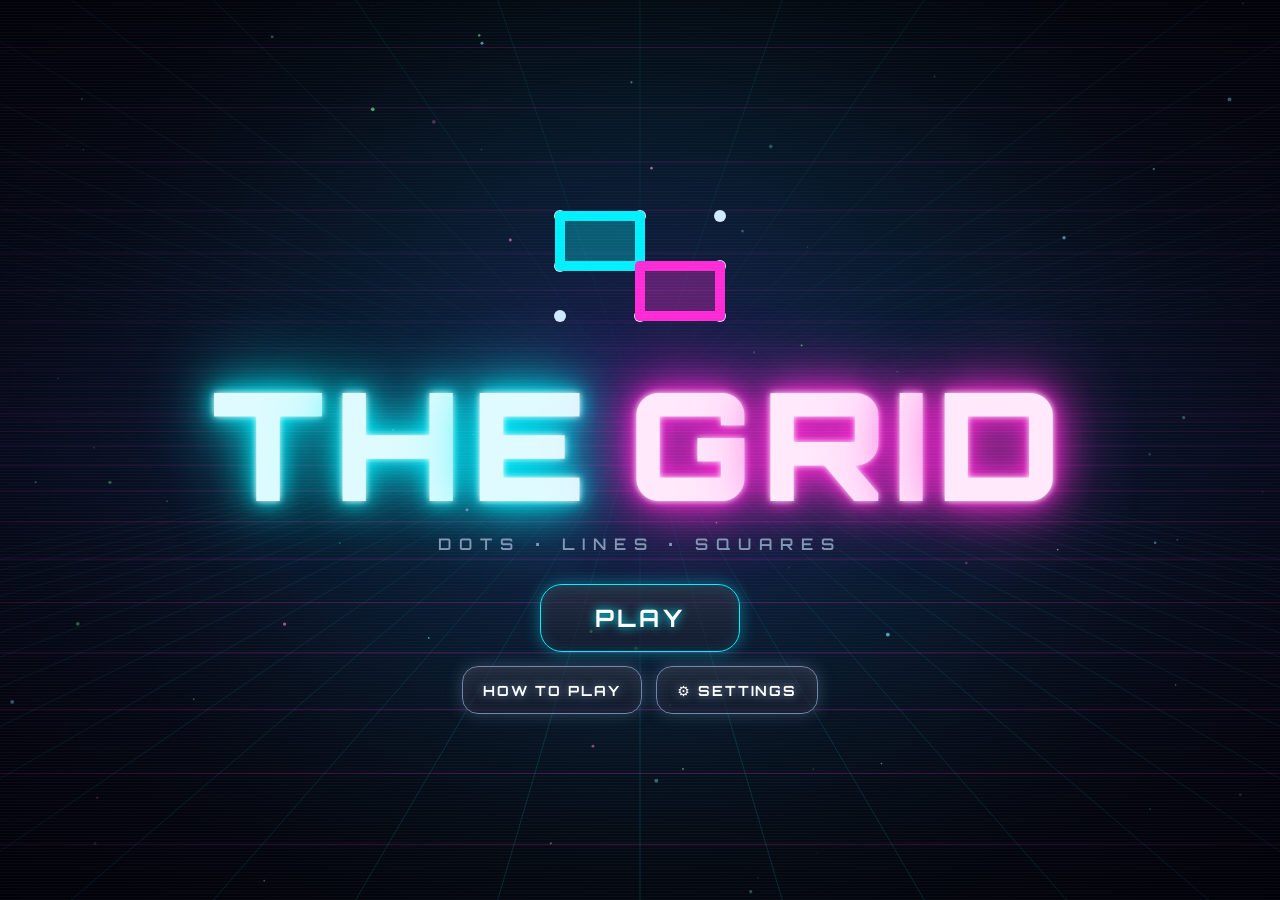
==== commit 25e1ec31: "Themes, quit to menu, 12 colours, review fixes - Settings gains a Theme picker with live samples: Ne" ====
--- a/index.html
+++ b/index.html
@@ -16,7 +16,8 @@
 <link rel="apple-touch-icon" href="icon-180.png">
 <link rel="preconnect" href="https://fonts.googleapis.com">
 <link rel="preconnect" href="https://fonts.gstatic.com" crossorigin>
-<link href="https://fonts.googleapis.com/css2?family=Orbitron:wght@500;700;800;900&family=Rajdhani:wght@500;600;700&display=swap" rel="stylesheet">
+<link href="https://fonts.googleapis.com/css2?family=Orbitron:wght@500;700;800;900&family=Rajdhani:wght@500;600;700&family=Permanent+Marker&family=Patrick+Hand&family=Fredoka:wght@500;600;700&display=swap" rel="stylesheet">
+<script>try{var t=JSON.parse(localStorage.getItem('thegrid.theme.v1'));if(t)document.documentElement.dataset.theme=t;}catch(e){}</script>
 <style>
 :root{
   --bg:#05060d;--ink:#e8f6ff;--dim:#8196b3;--cy:#00f0ff;--mg:#ff2bd6;
@@ -106,7 +107,7 @@
 .card .mid .seg{flex:1;flex-wrap:nowrap}
 .card .mid .seg .btn{min-width:0;min-height:48px;font-size:13px}
 .cpuchip{font-family:var(--fh);font-size:12px;letter-spacing:.14em;padding:6px 12px;border-radius:99px;border:1px solid var(--pc);color:var(--pc);background:rgba(0,0,0,.35);white-space:nowrap;text-transform:uppercase}
-.swatches{display:grid;grid-template-columns:repeat(8,1fr);gap:8px}
+.swatches{display:grid;grid-template-columns:repeat(6,1fr);gap:8px}
 .sw{aspect-ratio:1;min-height:38px;border-radius:50%;border:2px solid transparent;cursor:pointer;background:var(--sc);box-shadow:0 0 12px var(--sc);position:relative;transition:transform .12s;padding:0}
 .sw:active{transform:scale(.88)}
 .sw.sel{border-color:#fff;box-shadow:0 0 0 3px rgba(0,0,0,.6),0 0 22px var(--sc),0 0 6px #fff;transform:scale(1.1)}
@@ -120,6 +121,7 @@
 .shapes{display:grid;grid-template-columns:repeat(3,minmax(0,1fr));gap:8px}
 .shapes .btn{flex-direction:column;gap:4px;min-height:84px;padding:6px;font-size:12px}
 .shapes canvas{width:44px;height:44px}
+.shapes .btn.on{background:linear-gradient(180deg,rgba(0,240,255,.3),rgba(0,240,255,.08)),var(--glass);box-shadow:0 0 26px var(--cy),inset 0 0 18px rgba(0,240,255,.35)}
 .stepper{display:flex;align-items:center;gap:12px}
 .stepper .val{font-family:var(--fh);font-weight:800;font-size:28px;min-width:64px;text-align:center;color:#fff;text-shadow:0 0 12px var(--cy)}
 .stepper .nm{font-family:var(--fh);font-size:12px;letter-spacing:.18em;color:var(--dim);min-width:74px}
@@ -209,6 +211,124 @@
 #btnStart{min-width:min(420px,80%)}
 @media (max-width:900px),(orientation:portrait){#prev{width:min(100%,300px)}}
 
+/* settings: theme picker + confirm-tap */
+.themes{display:grid;grid-template-columns:repeat(3,minmax(0,1fr));gap:10px;margin-bottom:8px}
+@media (max-width:560px){.themes{gap:6px}.theme-opt{padding:5px 5px 7px}.theme-opt .ts{display:none}.theme-opt .tn{font-size:12px}}
+.theme-opt{display:flex;flex-direction:column;align-items:center;gap:4px;padding:8px 8px 10px;border-radius:16px;border:2px solid var(--line);background:rgba(0,0,0,.18);color:var(--ink);cursor:pointer;font:inherit;-webkit-appearance:none;appearance:none;transition:transform .12s,border-color .2s}
+.theme-opt:active{transform:scale(.96)}
+.theme-opt canvas{width:100%;aspect-ratio:16/9;border-radius:10px;display:block}
+.theme-opt .tn{font-size:15px;letter-spacing:.04em}
+.theme-opt .ts{font-size:13px;color:var(--dim);font-weight:500}
+.theme-opt.on{border-color:var(--cy);box-shadow:0 0 0 3px color-mix(in srgb,var(--cy) 35%,transparent)}
+.th-neon .tn{font-family:Orbitron,'Arial Black',sans-serif;font-weight:800;font-size:13px;letter-spacing:.12em}
+.th-paper .tn{font-family:'Permanent Marker','Marker Felt',cursive}
+.th-toy .tn{font-family:Fredoka,'Arial Rounded MT Bold',sans-serif;font-weight:700}
+.btn[data-armed]{--c:#ff3860}
+
+/* ===================== THEME: PENCIL & PAPER ===================== */
+:root[data-theme=paper]{--bg:#f7f4ea;--ink:#2b2d33;--dim:#6b6f78;--cy:#2357d6;--mg:#d6249f;--glass:#fffef8;--line:rgba(60,70,90,.22);
+  --fh:'Permanent Marker','Marker Felt','Comic Sans MS',cursive;--fb:'Patrick Hand','Bradley Hand','Comic Sans MS',cursive}
+[data-theme=paper] #scan,[data-theme=paper] #vig{display:none}
+[data-theme=paper] body[data-screen=game] #bg{opacity:1}
+[data-theme=paper] #frame{border:3px solid var(--pc);border-radius:6px;box-shadow:none}
+[data-theme=paper] body{font-size:20px}
+[data-theme=paper] h1,[data-theme=paper] h2,[data-theme=paper] h3{font-weight:400;letter-spacing:.04em}
+[data-theme=paper] .head h2,[data-theme=paper] .sheet h2{color:var(--ink);text-shadow:none}
+[data-theme=paper] .btn{color:var(--ink);background:#fffdf6;border:2px solid var(--c);border-radius:14px 18px 12px 16px/16px 12px 18px 14px;box-shadow:2px 3px 0 rgba(40,40,50,.16);text-shadow:none;font-weight:400;letter-spacing:.05em}
+[data-theme=paper] .btn:active{transform:translate(1px,2px) scale(.97);box-shadow:0 1px 0 rgba(40,40,50,.16)}
+[data-theme=paper] .btn.lime{--c:#2e9e3e} [data-theme=paper] .btn.warn{--c:#f07b12} [data-theme=paper] .btn.mg{--c:#d6249f} [data-theme=paper] .btn.ghost{--c:#8a8f99}
+[data-theme=paper] .seg .btn.on,[data-theme=paper] .shapes .btn.on{background:color-mix(in srgb,var(--c) 22%,#fffdf6);box-shadow:2px 3px 0 color-mix(in srgb,var(--c) 45%,transparent)}
+[data-theme=paper] .shapes .btn.on{--c:var(--cy)}
+[data-theme=paper] .deco g[fill]{fill:#55585f}
+[data-theme=paper] .seg .btn .sub{font-family:var(--fb);font-size:15px}
+[data-theme=paper] .pulse-btn{animation:none}
+[data-theme=paper] .panel{background:#fffef8;border:1.5px solid rgba(40,45,60,.3);box-shadow:3px 4px 0 rgba(0,0,0,.05);backdrop-filter:none;-webkit-backdrop-filter:none}
+[data-theme=paper] .logo{color:var(--ink)}
+[data-theme=paper] .logo span{color:#2357d6;text-shadow:none;animation:ink .5s both;animation-delay:calc(var(--i)*.12s + .2s)}
+[data-theme=paper] .logo .g span{color:#e02b36;text-shadow:none}
+@keyframes ink{from{opacity:0;transform:translateY(8px) rotate(-6deg)}to{opacity:1;transform:none}}
+[data-theme=paper] .card{background:#fffef8;box-shadow:3px 4px 0 color-mix(in srgb,var(--pc) 30%,transparent)}
+[data-theme=paper] .card .num{text-shadow:none}
+[data-theme=paper] .card input[type=text]{background:#fff;color:var(--ink);border-color:rgba(40,45,60,.3)}
+[data-theme=paper] .card input[type=text]:focus{box-shadow:none}
+[data-theme=paper] .cpuchip{background:#fff}
+[data-theme=paper] .sw{box-shadow:none;border-color:rgba(0,0,0,.12)}
+[data-theme=paper] .sw.sel{border-color:var(--ink);box-shadow:0 0 0 3px #fffef8,0 0 0 5px var(--sc)}
+[data-theme=paper] .sw.taken::after{background:var(--ink)}
+[data-theme=paper] .stepper .val,[data-theme=paper] #left b{color:var(--ink);text-shadow:none}
+[data-theme=paper] .count{color:var(--ink)}
+[data-theme=paper] .count b{text-shadow:none}
+[data-theme=paper] #prev{background:#fbf9f1}
+[data-theme=paper] .pchip{background:#fffef8}
+[data-theme=paper] .pchip.active{box-shadow:3px 4px 0 color-mix(in srgb,var(--pc) 35%,transparent)}
+[data-theme=paper] .pchip .nm{text-shadow:none}
+[data-theme=paper] .pchip .sc{color:var(--ink);text-shadow:none}
+[data-theme=paper] #banner{color:var(--pc);text-shadow:none;background:rgba(255,253,246,.9);border:2px solid var(--pc);letter-spacing:.06em}
+[data-theme=paper] .modal{background:rgba(240,236,224,.6)}
+[data-theme=paper] .sheet{background:repeating-linear-gradient(#fffdf6 0 31px,#dbe6f3 31px 32px);border:2px solid var(--ink);box-shadow:6px 8px 0 rgba(0,0,0,.08)}
+[data-theme=paper] .setrow .dsw{box-shadow:none}
+[data-theme=paper] .how .st{background:#fff}
+[data-theme=paper] .how p b{font-weight:400}
+[data-theme=paper] .theme-opt{background:#fff}
+[data-theme=paper] #m-over .sheet{border-color:var(--pc);box-shadow:6px 8px 0 color-mix(in srgb,var(--pc) 30%,transparent)}
+[data-theme=paper] #overName{text-shadow:none}
+[data-theme=paper] .pod .bar{background:color-mix(in srgb,var(--pc) 35%,#fffdf6);box-shadow:none;color:var(--ink);text-shadow:none}
+[data-theme=paper] .pod .pn{text-shadow:none}
+
+/* ===================== THEME: TOY BOX ===================== */
+:root[data-theme=toy]{--bg:#dfe6ee;--ink:#1d2a3a;--dim:#5a6a80;--cy:#1f5fd6;--mg:#d63aa8;--glass:#fff;--line:rgba(29,42,58,.14);
+  --fh:Fredoka,'Arial Rounded MT Bold','Avenir Next',system-ui,sans-serif;--fb:Fredoka,'Avenir Next',system-ui,sans-serif}
+[data-theme=toy] #scan,[data-theme=toy] #vig{display:none}
+[data-theme=toy] body[data-screen=game] #bg{opacity:1}
+[data-theme=toy] #frame{border:6px solid var(--pc);border-radius:0;box-shadow:inset 0 0 0 3px rgba(255,255,255,.55)}
+[data-theme=toy] h1,[data-theme=toy] h2,[data-theme=toy] h3{font-weight:700;letter-spacing:.04em}
+[data-theme=toy] .head h2{color:var(--ink);text-shadow:none}
+[data-theme=toy] .sheet h2{color:var(--ink);text-shadow:none}
+[data-theme=toy] .step,[data-theme=toy] .tag{color:var(--dim)}
+[data-theme=toy] .btn{color:#fff;background:linear-gradient(180deg,color-mix(in srgb,var(--c) 80%,#fff),var(--c));border:none;border-bottom:6px solid color-mix(in srgb,var(--c) 62%,#000);border-radius:18px;
+  box-shadow:0 4px 10px rgba(0,30,70,.2);text-shadow:0 1px 0 rgba(0,0,0,.25);letter-spacing:.06em}
+[data-theme=toy] .btn:active{transform:translateY(4px);border-bottom-width:2px;box-shadow:0 1px 4px rgba(0,30,70,.2)}
+[data-theme=toy] .btn.lime{--c:#3fae3a} [data-theme=toy] .btn.warn{--c:#ff8a1c} [data-theme=toy] .btn.mg{--c:#d63aa8} [data-theme=toy] .btn.ghost{--c:#7a8799}
+[data-theme=toy] .seg .btn:not(.on),[data-theme=toy] .shapes .btn:not(.on){background:#fff;color:var(--ink);border-bottom-color:#c9d2de;text-shadow:none}
+[data-theme=toy] .shapes .btn.on{--c:var(--cy)}
+[data-theme=toy] .seg .btn.on,[data-theme=toy] .shapes .btn.on{background:linear-gradient(180deg,color-mix(in srgb,var(--c) 80%,#fff),var(--c));box-shadow:0 4px 10px rgba(0,30,70,.2);color:#fff}
+[data-theme=toy] .deco g[fill]{fill:#7d8794}
+[data-theme=toy] .seg .btn.on .sub{color:rgba(255,255,255,.85)}
+[data-theme=toy] .pulse-btn{animation:bob 1.6s ease-in-out infinite}
+@keyframes bob{50%{transform:translateY(-4px)}}
+[data-theme=toy] .panel{background:#fff;border:none;box-shadow:0 6px 0 rgba(0,30,70,.14);backdrop-filter:none;-webkit-backdrop-filter:none}
+[data-theme=toy] .logo span{text-shadow:0 7px 0 rgba(0,30,70,.25);animation:drop .55s cubic-bezier(.3,1.5,.5,1) both;animation-delay:calc(var(--i)*.1s + .2s)}
+[data-theme=toy] .logo [style*="--i:0"]{color:#e3262f} [data-theme=toy] .logo [style*="--i:1"]{color:#ffcf2e} [data-theme=toy] .logo [style*="--i:2"]{color:#3fae3a}
+[data-theme=toy] .logo .g [style*="--i:3"]{color:#ff8a1c} [data-theme=toy] .logo .g [style*="--i:4"]{color:#fff} [data-theme=toy] .logo .g [style*="--i:5"]{color:#d63aa8} [data-theme=toy] .logo .g [style*="--i:6"]{color:#ffcf2e}
+@keyframes drop{from{opacity:0;transform:translateY(-60px)}to{opacity:1;transform:none}}
+[data-theme=toy] .card{background:#fff;border:none;border-top:10px solid var(--pc);box-shadow:0 6px 0 rgba(0,30,70,.14)}
+[data-theme=toy] .card .num{text-shadow:none}
+[data-theme=toy] .card input[type=text]{background:#eef2f7;color:var(--ink);border-color:transparent}
+[data-theme=toy] .card input[type=text]:focus{border-color:var(--pc);box-shadow:none}
+[data-theme=toy] .cpuchip{background:#fff}
+[data-theme=toy] .sw{box-shadow:inset 0 -4px 0 rgba(0,0,0,.2);border:3px solid #fff}
+[data-theme=toy] .sw.sel{border-color:var(--ink);box-shadow:inset 0 -4px 0 rgba(0,0,0,.2)}
+[data-theme=toy] .sw.taken::after{background:var(--ink)}
+[data-theme=toy] .stepper .val{color:var(--ink);text-shadow:none}
+[data-theme=toy] .count{color:var(--ink)}
+[data-theme=toy] .count b{text-shadow:none}
+[data-theme=toy] #left b{color:var(--ink);text-shadow:none}
+[data-theme=toy] .pchip{background:#fff;border:3px solid var(--pc);opacity:.85}
+[data-theme=toy] .pchip.active{opacity:1;box-shadow:0 6px 0 color-mix(in srgb,var(--pc) 60%,#000)}
+[data-theme=toy] .pchip .nm{text-shadow:none}
+[data-theme=toy] .pchip .sc{color:var(--ink);text-shadow:none}
+[data-theme=toy] .pchip .bc{color:var(--dim)}
+[data-theme=toy] #banner{color:var(--pc);text-shadow:none;background:#fff;border-radius:20px;box-shadow:0 5px 0 rgba(0,30,70,.18)}
+[data-theme=toy] .modal{background:rgba(20,60,100,.45)}
+[data-theme=toy] .sheet{background:#fff;border:none;border-radius:28px;box-shadow:0 10px 0 rgba(0,30,70,.18)}
+[data-theme=toy] .setrow .dsw{box-shadow:none}
+[data-theme=toy] .how .st{background:#f1f5fa}
+[data-theme=toy] .theme-opt{background:#f1f5fa}
+[data-theme=toy] #m-over .sheet{box-shadow:0 10px 0 color-mix(in srgb,var(--pc) 55%,#000)}
+[data-theme=toy] #overName{text-shadow:0 4px 0 rgba(0,30,70,.15)}
+[data-theme=toy] .pod .bar{background:linear-gradient(180deg,color-mix(in srgb,var(--pc) 80%,#fff),var(--pc));border:none;box-shadow:inset 0 -6px 0 rgba(0,0,0,.18);text-shadow:0 1px 0 rgba(0,0,0,.25)}
+[data-theme=toy] .pod .pn{text-shadow:none}
+
 </style>
 </head>
 <body data-screen="title">
@@ -234,6 +354,7 @@
       <div class="row">
         <button class="btn lime" id="btnResume" style="display:none">Resume game</button>
         <button class="btn ghost" id="btnHow">How to play</button>
+        <button class="btn ghost" id="btnTitleSet">&#9881; Settings</button>
       </div>
     </div>
   </section>
@@ -304,15 +425,20 @@
   <div class="row"><button class="btn ghost" data-close="m-diff">Done</button></div>
 </div></div>
 
-<div class="modal" id="m-set"><div class="sheet" style="width:min(640px,100%)">
+<div class="modal" id="m-set"><div class="sheet" style="width:min(680px,100%)">
   <h2>SETTINGS</h2>
+  <p class="lbl">Theme</p>
+  <div class="themes" id="themeSeg"></div>
   <div class="setrow"><span class="who">SOUND</span><button class="btn" id="btnSound" style="min-width:150px">ON</button></div>
   <div id="setCpus"></div>
-  <div class="row">
+  <div class="row game-only">
     <button class="btn lime" id="btnRestart">Restart</button>
     <button class="btn warn" id="btnNewGame">New game</button>
+    <button class="btn mg" id="btnQuit">Quit to menu</button>
+  </div>
+  <div class="row">
     <button class="btn ghost" id="btnSetHow">How to play</button>
-    <button class="btn" data-close="m-set" style="margin-left:auto">Resume</button>
+    <button class="btn" data-close="m-set" id="btnSetClose" style="margin-left:auto">Resume</button>
   </div>
 </div></div>
 
@@ -678,9 +804,8 @@
 const lerp=(a,b,t)=>a+(b-a)*t;
 
 /* ---------- constants ---------- */
-const PALETTE=[
-  {n:'CYAN',c:'#00f0ff'},{n:'MAGENTA',c:'#ff2bd6'},{n:'LIME',c:'#7dff3a'},{n:'ORANGE',c:'#ff8a00'},
-  {n:'YELLOW',c:'#ffe600'},{n:'VIOLET',c:'#a45bff'},{n:'RED',c:'#ff3860'},{n:'BLUE',c:'#3d7bff'}];
+/* player colours are slots 0..NCOL-1; each theme maps a slot to its own ink (see THEMES) */
+const NCOL=12;
 const ROBOTS=['UNIT-7','NOVA','BYTE','ZERO'];
 const DIFF_LABEL={easy:'Easy',medium:'Medium',hard:'Hard',impossible:'Impossible'};
 const DIFF_DESC={easy:'Plays mostly at random',medium:'Grabs squares, avoids giving them away',hard:'Looks ahead a move',impossible:'Deep search. Good luck!'};
@@ -695,7 +820,7 @@
   set(k,v){try{localStorage.setItem(k,JSON.stringify(v));return true;}catch(e){return false;}},
   del(k){try{localStorage.removeItem(k);}catch(e){}}
 };
-const K_SETUP='thegrid.setup.v1',K_SAVE='thegrid.save.v1',K_MUTE='thegrid.mute.v1';
+const K_SETUP='thegrid.setup.v1',K_SAVE='thegrid.save.v1',K_MUTE='thegrid.mute.v1',K_THEME='thegrid.theme.v1';
 
 /* ---------- colour helpers ---------- */
 const _rgb={};
@@ -703,6 +828,11 @@
 function rgba(hex,a){const c=rgb(hex);return 'rgba('+c[0]+','+c[1]+','+c[2]+','+a+')';}
 const _lt={};
 function light(hex,k){const key=hex+k;let v=_lt[key];if(!v){const c=rgb(hex);v=_lt[key]='rgb('+Math.round(lerp(c[0],255,k))+','+Math.round(lerp(c[1],255,k))+','+Math.round(lerp(c[2],255,k))+')';}return v;}
+function shade(hex,k){const key='s'+hex+k;let v=_lt[key];if(!v){const c=rgb(hex);v=_lt[key]='rgb('+Math.round(c[0]*(1-k))+','+Math.round(c[1]*(1-k))+','+Math.round(c[2]*(1-k))+')';}return v;}
+/* stable per-item jitter for the hand-drawn themes (same seed -> same wobble every frame) */
+function hsh(n){n=Math.imul(n^0x9e3779b9,0x85ebca6b);n^=n>>>13;n=Math.imul(n,0xc2b2ae35);n^=n>>>16;return (n>>>0)/4294967296;}
+const jit=(s,k)=>hsh(s*131+k)-.5;
+function rrect(x,X,Y,w,h,r){r=Math.min(r,w/2,h/2);x.beginPath();x.moveTo(X+r,Y);x.arcTo(X+w,Y,X+w,Y+h,r);x.arcTo(X+w,Y+h,X,Y+h,r);x.arcTo(X,Y+h,X,Y,r);x.arcTo(X,Y,X+w,Y,r);x.closePath();}
 const _spr={};
 function glowSprite(hex){
   let s=_spr[hex];if(s)return s;
@@ -760,13 +890,23 @@
 ['pointerdown','touchend','keydown'].forEach(ev=>document.addEventListener(ev,()=>A.unlock(),{capture:true,passive:true}));
 
 /* =====================================================================
-   BACKGROUND (perspective grid + drifting particles)
+   THEMES - palette, page background and every board drawing primitive.
+   Each hook takes the 2D context it draws on, so the game board, the
+   board-setup preview and the theme samples all share one renderer.
    ===================================================================== */
-const bg=$('#bg'),bgx=bg.getContext('2d');let bgW=0,bgH=0,bgD=1;
+const bg=$('#bg'),bgx=bg.getContext('2d');let bgW=0,bgH=0,bgD=1,bgDirty=true;
 const stars=[];for(let i=0;i<70;i++)stars.push({x:Math.random(),y:Math.random(),s:Math.random()*1.6+.4,v:Math.random()*.012+.004,p:Math.random()*6.28,h:Math.random()<.5?190:(Math.random()<.5?310:130)});
-function sizeBG(){bgD=Math.min(window.devicePixelRatio||1,1.5);bgW=window.innerWidth;bgH=window.innerHeight;bg.width=Math.round(bgW*bgD);bg.height=Math.round(bgH*bgD);}
-function drawBG(t){
-  const w=bgW,h=bgH,x=bgx;x.setTransform(bgD,0,0,bgD,0,0);
+function sizeBG(){bgD=Math.min(window.devicePixelRatio||1,1.5);bgW=window.innerWidth;bgH=window.innerHeight;bg.width=Math.round(bgW*bgD);bg.height=Math.round(bgH*bgD);bgDirty=true;}
+/* where the board's dot lattice sits on the page, so graph paper lines up with the dots */
+function bgAlign(){
+  if(curScreen!=='game'||!G||!L.sp)return null;
+  let el=$('#boardWrap'),ox=0,oy=0;while(el){ox+=el.offsetLeft;oy+=el.offsetTop;el=el.offsetParent;}
+  return {ox:ox+L.ox,oy:oy+L.oy,sp:L.sp};
+}
+function drawBG(t){bgx.setTransform(bgD,0,0,bgD,0,0);TH.bg(bgx,bgW,bgH,t,bgAlign());}
+
+/* --- NEON: perspective grid + drifting particles --- */
+function neonBG(x,w,h,t){
   const g=x.createLinearGradient(0,0,0,h);g.addColorStop(0,'#04050c');g.addColorStop(.5,'#0a0f26');g.addColorStop(1,'#05060d');x.fillStyle=g;x.fillRect(0,0,w,h);
   const hz=h*.46,cx=w/2;
   // horizon glow
@@ -792,6 +932,237 @@
     x.fillStyle='hsla('+s.h+',100%,75%,'+a+')';x.beginPath();x.arc(s.x*w,s.y*h,s.s,0,6.283);x.fill();
   }
 }
+const NEON={
+  label:'Neon',sub:'Retro glow grid',meta:'#05060d',tie:'#ffe600',accent:'#00f0ff',glow:true,additive:true,outline:'#ffffff',
+  font:'Orbitron,"Arial Black",system-ui,sans-serif',fontW:'900',
+  pal:[{n:'CYAN',c:'#00f0ff'},{n:'MAGENTA',c:'#ff2bd6'},{n:'LIME',c:'#7dff3a'},{n:'ORANGE',c:'#ff8a00'},
+    {n:'YELLOW',c:'#ffe600'},{n:'VIOLET',c:'#a45bff'},{n:'RED',c:'#ff3860'},{n:'BLUE',c:'#3d7bff'},
+    {n:'MINT',c:'#2bffb1'},{n:'PINK',c:'#ff8fcf'},{n:'WHITE',c:'#eef4ff'},{n:'GOLD',c:'#ffb627'}],
+  bg:neonBG,
+  cell(x,X,Y,sp){x.fillStyle='rgba(110,150,255,.035)';x.fillRect(X+1,Y+1,sp-2,sp-2);},
+  guide(x,lw,sp){x.setLineDash([2,Math.max(6,sp*.09)]);x.lineWidth=Math.max(1.5,lw*.35);x.strokeStyle='rgba(140,190,255,.16)';},
+  wall(x,x1,y1,x2,y2,lw){
+    x.lineCap='round';x.beginPath();x.moveTo(x1,y1);x.lineTo(x2,y2);
+    x.strokeStyle='rgba(150,185,225,.10)';x.lineWidth=lw*4;x.stroke();
+    x.strokeStyle='#8497b0';x.lineWidth=lw*1.8;x.stroke();
+    x.strokeStyle='#c4d3e6';x.lineWidth=lw*1.8;x.setLineDash([lw*.6,lw*2.6]);x.lineCap='butt';x.stroke();x.setLineDash([]);
+    x.lineCap='round';x.strokeStyle='#2a3444';x.lineWidth=lw*.7;x.stroke();
+  },
+  line(x,x1,y1,x2,y2,col,lw,a,seed,k){
+    if(k<1){x2=lerp(x1,x2,k);y2=lerp(y1,y2,k);}
+    x.lineCap='round';x.beginPath();x.moveTo(x1,y1);x.lineTo(x2,y2);
+    x.globalCompositeOperation='lighter';
+    x.strokeStyle=rgba(col,.11*a);x.lineWidth=lw*4.4;x.stroke();
+    x.strokeStyle=rgba(col,.26*a);x.lineWidth=lw*2.3;x.stroke();
+    x.globalCompositeOperation='source-over';
+    x.strokeStyle=rgba(col,a);x.lineWidth=lw;x.stroke();
+    x.strokeStyle='rgba(255,255,255,'+(.55*a)+')';x.lineWidth=lw*.35;x.stroke();
+  },
+  tip(x,ex,ey,col,lw){x.globalCompositeOperation='lighter';x.drawImage(glowSprite('#ffffff'),ex-lw*3,ey-lw*3,lw*6,lw*6);x.drawImage(glowSprite(col),ex-lw*5,ey-lw*5,lw*10,lw*10);x.globalCompositeOperation='source-over';},
+  dragTip(x,px,py,col){x.globalCompositeOperation='lighter';x.drawImage(glowSprite(col),px-22,py-22,44,44);x.globalCompositeOperation='source-over';},
+  captured(x,col,X,Y,sp,lw,age){
+    if(age<0)return;let s=1,flash=0;
+    if(age<420){const u=age/420;s=Math.max(.05,easeOutBack(u));flash=1-u;}
+    const cx=X+sp/2,cy=Y+sp/2,ins=lw*.9+1,w=sp-2*ins;
+    x.save();x.translate(cx,cy);x.scale(s,s);x.translate(-cx,-cy);
+    const gr=x.createRadialGradient(cx,cy,sp*.05,cx,cy,sp*.7);gr.addColorStop(0,rgba(col,.42));gr.addColorStop(1,rgba(col,.16));
+    x.fillStyle=gr;x.fillRect(X+ins,Y+ins,w,w);
+    x.strokeStyle=rgba(col,.55);x.lineWidth=2;x.strokeRect(X+ins+4,Y+ins+4,w-8,w-8);
+    x.globalCompositeOperation='lighter';x.strokeStyle=rgba(col,.14);x.lineWidth=9;x.strokeRect(X+ins+8,Y+ins+8,w-16,w-16);x.globalCompositeOperation='source-over';
+    if(flash>0){x.fillStyle='rgba(255,255,255,'+flash*.55+')';x.fillRect(X+ins,Y+ins,w,w);}
+    x.restore();
+  },
+  lastMove(x,x1,y1,x2,y2,col,lw,a){x.save();x.globalCompositeOperation='lighter';x.lineCap='round';x.strokeStyle=rgba(col,a*.5);x.lineWidth=lw*3.2;x.beginPath();x.moveTo(x1,y1);x.lineTo(x2,y2);x.stroke();x.restore();},
+  dots(x,list,rd,t,curCol){
+    const spr=glowSprite('#9fe8ff');x.globalCompositeOperation='lighter';
+    for(const d of list){const r=rd*(1+.13*Math.sin(t*.003+d.ph))*(d.H?1.5:1);
+      if(d.H)x.drawImage(glowSprite(curCol),d.px-r*4.2,d.py-r*4.2,r*8.4,r*8.4);else x.drawImage(spr,d.px-r*3.2,d.py-r*3.2,r*6.4,r*6.4);}
+    x.globalCompositeOperation='source-over';
+    for(const d of list){const r=rd*(d.H?1.35:1)*(1+.08*Math.sin(t*.003+d.ph));x.fillStyle=d.H?'#fff':'#e9fbff';x.beginPath();x.arc(d.px,d.py,r,0,6.283);x.fill();}
+  },
+  particle(x,p,u,px,py,s){x.drawImage(glowSprite(p.col),px-s,py-s,s*2,s*2);},
+  popup(x,text,col){x.lineJoin='round';x.strokeStyle='rgba(0,0,10,.75)';x.lineWidth=7;x.strokeText(text,0,0);x.shadowColor=col;x.shadowBlur=18;x.fillStyle=light(col,.25);x.fillText(text,0,0);x.shadowBlur=0;}
+};
+
+/* --- PENCIL & PAPER: graph paper, pencil dots, marker lines, scribbled-in squares --- */
+function paperBG(x,w,h,t,al){
+  x.fillStyle='#fbf9f1';x.fillRect(0,0,w,h);
+  let p=24,M=p*5,ox=0,oy=0;
+  if(al){const k=Math.max(2,Math.round(al.sp/24));p=al.sp/k;M=al.sp;ox=al.ox;oy=al.oy;}
+  const grid=(step,style,lw)=>{
+    x.strokeStyle=style;x.lineWidth=lw;x.beginPath();
+    for(let X=((ox%step)+step)%step;X<w;X+=step){x.moveTo(X,0);x.lineTo(X,h);}
+    for(let Y=((oy%step)+step)%step;Y<h;Y+=step){x.moveTo(0,Y);x.lineTo(w,Y);}
+    x.stroke();
+  };
+  grid(p,'rgba(70,130,200,.16)',1);grid(M,'rgba(70,130,200,.30)',1.2);
+  for(let i=0,n=w*h/2600;i<n;i++){const c=hsh(i*3+3);x.fillStyle='rgba(120,100,70,'+(.03+c*.05)+')';x.fillRect(hsh(i*3+1)*w,hsh(i*3+2)*h,1+c*1.5,1+c*1.5);}
+}
+const PAPER={
+  label:'Pencil & Paper',sub:'Graph paper + markers',meta:'#f7f4ea',tie:'#c98a00',accent:'#2357d6',glow:false,additive:false,outline:'#33363d',staticBG:true,miniBG:true,under:true,
+  font:'"Permanent Marker","Marker Felt","Comic Sans MS",cursive',fontW:'400',
+  pal:[{n:'TEAL',c:'#0a9bb5'},{n:'MAGENTA',c:'#d6249f'},{n:'GREEN',c:'#2e9e3e'},{n:'ORANGE',c:'#f07b12'},
+    {n:'YELLOW',c:'#f2c200'},{n:'PURPLE',c:'#7a3fc8'},{n:'RED',c:'#e02b36'},{n:'BLUE',c:'#2357d6'},
+    {n:'SEA GREEN',c:'#14a083'},{n:'PINK',c:'#f2679f'},{n:'BLACK',c:'#2c2d31'},{n:'BROWN',c:'#8b5a2b'}],
+  bg:paperBG,
+  cell(){},
+  guide(x,lw,sp){x.setLineDash([1.5,Math.max(5,sp*.08)]);x.lineWidth=Math.max(1.2,lw*.28);x.strokeStyle='rgba(60,62,70,.30)';},
+  wall(x,x1,y1,x2,y2,lw,seed){
+    const dx=x2-x1,dy=y2-y1,len=Math.hypot(dx,dy)||1,ux=dx/len,uy=dy/len,nx=-uy,ny=ux;
+    x.save();x.lineCap='round';x.strokeStyle='rgba(52,54,60,.6)';x.lineWidth=Math.max(1.2,lw*.42);
+    for(let i=0;i<5;i++){
+      const o1=(i-2)*lw*.32+jit(seed,i)*lw*.3,o2=o1+jit(seed,i+29)*lw*.3,e1=jit(seed,i+9)*lw*.6,e2=jit(seed,i+19)*lw*.6;
+      x.beginPath();x.moveTo(x1+nx*o1-ux*e1,y1+ny*o1-uy*e1);x.lineTo(x2+nx*o2+ux*e2,y2+ny*o2+uy*e2);x.stroke();
+    }
+    x.restore();
+  },
+  line(x,x1,y1,x2,y2,col,lw,a,seed,k){
+    const dx=x2-x1,dy=y2-y1,len=Math.hypot(dx,dy);if(len<1)return;
+    const ux=dx/len,uy=dy/len,nx=-uy,ny=ux,s=seed<0?7:seed;
+    const o1=jit(s,1)*lw*.5,o2=jit(s,2)*lw*.5,e1=lw*(.1+jit(s,4)*.3),e2=lw*(.1+jit(s,5)*.3);
+    const ax=x1-ux*e1+nx*o1,ay=y1-uy*e1+ny*o1,bx=x2+ux*e2+nx*o2,by=y2+uy*e2+ny*o2;
+    const bow=jit(s,3)*lw*.9,cx=(ax+bx)/2+nx*bow,cy=(ay+by)/2+ny*bow;
+    const N=12,m=Math.max(1,Math.round(N*k));
+    x.save();x.lineCap='round';x.lineJoin='round';x.globalCompositeOperation='multiply';
+    x.beginPath();x.moveTo(ax,ay);
+    for(let i=1;i<=m;i++){const q=i/N,iq=1-q;x.lineTo(iq*iq*ax+2*iq*q*cx+q*q*bx,iq*iq*ay+2*iq*q*cy+q*q*by);}
+    x.strokeStyle=rgba(col,.92*a);x.lineWidth=lw*1.3;x.stroke();
+    x.globalCompositeOperation='source-over';x.translate(nx*lw*.25,ny*lw*.25);
+    x.strokeStyle='rgba(255,255,255,'+(.12*a)+')';x.lineWidth=lw*.28;x.stroke();
+    x.restore();
+  },
+  tip(x,ex,ey,col,lw){x.fillStyle=rgba(col,.9);x.beginPath();x.arc(ex,ey,lw*.75,0,6.283);x.fill();},
+  dragTip(x,px,py,col,lw){x.fillStyle=rgba(col,.9);x.beginPath();x.arc(px,py,lw*.75,0,6.283);x.fill();},
+  captured(x,col,X,Y,sp,lw,age,seed){
+    if(age<0)return;const u=age<650?easeOut(age/650):1;
+    const ins=lw*.8+2,x0=X+ins,y0=Y+ins,w=sp-2*ins;if(w<=2)return;
+    // diagonal zig-zag, like colouring the square in with a marker
+    const n=Math.max(4,Math.round(w/(lw*1.35))),pts=[];
+    for(let i=0;i<=n;i++){
+      const d=i/n*2*w,ax=Math.max(0,d-w),bx=Math.min(w,d);
+      const A=[x0+ax+jit(seed,i*2)*lw*.5,y0+d-ax+jit(seed,i*2+1)*lw*.5],B=[x0+bx+jit(seed,i*2+40)*lw*.5,y0+d-bx+jit(seed,i*2+41)*lw*.5];
+      if(i%2)pts.push(A,B);else pts.push(B,A);
+    }
+    const m=Math.max(2,Math.ceil(pts.length*u));
+    x.save();x.beginPath();x.rect(x0-lw*.4,y0-lw*.4,w+lw*.8,w+lw*.8);x.clip();
+    x.globalCompositeOperation='multiply';x.lineCap='round';x.lineJoin='round';
+    x.beginPath();x.moveTo(pts[0][0],pts[0][1]);for(let i=1;i<m;i++)x.lineTo(pts[i][0],pts[i][1]);
+    x.strokeStyle=rgba(col,.36);x.lineWidth=lw*2.6;x.stroke();
+    x.strokeStyle=rgba(col,.14);x.lineWidth=lw*.9;x.stroke();
+    x.restore();
+  },
+  lastMove(x,x1,y1,x2,y2,col,lw,a){x.save();x.lineCap='round';x.strokeStyle='rgba(255,226,60,'+(a*.9)+')';x.lineWidth=lw*3.4;x.beginPath();x.moveTo(x1,y1);x.lineTo(x2,y2);x.stroke();x.restore();},
+  dots(x,list,rd,t,curCol){
+    for(const d of list){
+      const r=rd*(d.H?1.25:1)*.9;
+      if(d.H&&curCol){x.strokeStyle=rgba(curCol,.85);x.lineWidth=Math.max(1.5,rd*.5);x.beginPath();x.arc(d.px,d.py,r*2.3,0,6.283);x.stroke();}
+      x.fillStyle='rgba(58,60,66,.85)';x.beginPath();
+      for(let i=0;i<7;i++){const an=i/7*6.283,rr=r*(1+jit(d.seed,i)*.38),px=d.px+Math.cos(an)*rr,py=d.py+Math.sin(an)*rr;if(i)x.lineTo(px,py);else x.moveTo(px,py);}
+      x.closePath();x.fill();
+      x.strokeStyle='rgba(40,42,48,.35)';x.lineWidth=Math.max(.8,rd*.3);x.beginPath();x.arc(d.px+jit(d.seed,8)*r*.5,d.py+jit(d.seed,9)*r*.5,r*.9,0,6.283);x.stroke();
+    }
+  },
+  particle(x,p,u,px,py,s){x.fillStyle=p.col;x.beginPath();x.arc(px,py,s*.28,0,6.283);x.fill();},
+  popup(x,text,col){x.lineJoin='round';x.strokeStyle='#fffdf6';x.lineWidth=8;x.strokeText(text,0,0);x.fillStyle=col;x.fillText(text,0,0);}
+};
+
+/* --- TOY BOX: studs for dots, snap-together bricks for lines, studded plates for squares --- */
+function toyBG(x,w,h){
+  const g=x.createLinearGradient(0,0,0,h);g.addColorStop(0,'#e3e9f0');g.addColorStop(1,'#c4cfdb');x.fillStyle=g;x.fillRect(0,0,w,h);
+  const p=36,r=10;
+  for(let Y=p/2;Y<h+p;Y+=p)for(let X=p/2;X<w+p;X+=p){
+    x.fillStyle='rgba(0,40,90,.09)';x.beginPath();x.arc(X+1.5,Y+2.5,r,0,6.283);x.fill();
+    x.fillStyle='rgba(255,255,255,.35)';x.beginPath();x.arc(X,Y,r,0,6.283);x.fill();
+    x.strokeStyle='rgba(255,255,255,.5)';x.lineWidth=1.5;x.beginPath();x.arc(X,Y,r*.62,3.4,5.0);x.stroke();
+  }
+}
+function stud(x,cx,cy,r,col){
+  x.fillStyle='rgba(0,30,70,.28)';x.beginPath();x.arc(cx+r*.1,cy+r*.3,r,0,6.283);x.fill();
+  const g=x.createRadialGradient(cx-r*.35,cy-r*.4,r*.1,cx,cy,r);g.addColorStop(0,light(col,.45));g.addColorStop(1,shade(col,.08));
+  x.fillStyle=g;x.beginPath();x.arc(cx,cy,r,0,6.283);x.fill();x.strokeStyle=shade(col,.25);x.lineWidth=1;x.stroke();
+}
+function brick(x,x1,y1,x2,y2,col,lw,a,studs){
+  const th=lw*2.3,hz=Math.abs(x2-x1)>=Math.abs(y2-y1);let X,Y,w,h;
+  if(hz){X=Math.min(x1,x2);w=Math.abs(x2-x1);Y=y1-th/2;h=th;}else{Y=Math.min(y1,y2);h=Math.abs(y2-y1);X=x1-th/2;w=th;}
+  if(Math.max(w,h)<th*.5)return;
+  const r=th*.28;x.save();x.globalAlpha=a;
+  x.fillStyle='rgba(0,30,70,.25)';rrect(x,X+th*.06,Y+th*.2,w,h,r);x.fill();
+  const g=hz?x.createLinearGradient(0,Y,0,Y+h):x.createLinearGradient(X,0,X+w,0);
+  g.addColorStop(0,light(col,.35));g.addColorStop(.45,col);g.addColorStop(1,shade(col,.22));
+  x.fillStyle=g;rrect(x,X,Y,w,h,r);x.fill();x.strokeStyle=shade(col,.3);x.lineWidth=1;x.stroke();
+  if(studs){const n=Math.max(1,Math.round(Math.max(w,h)/(th*1.8))),sr=th*.24;
+    for(let i=0;i<n;i++){const f=(i+.5)/n,sx=hz?X+w*f:X+w/2,sy=hz?Y+h/2:Y+h*f;
+      x.fillStyle=shade(col,.18);x.beginPath();x.arc(sx+sr*.12,sy+sr*.25,sr,0,6.283);x.fill();
+      x.fillStyle=light(col,.22);x.beginPath();x.arc(sx,sy,sr,0,6.283);x.fill();
+      x.fillStyle='rgba(255,255,255,.55)';x.beginPath();x.arc(sx-sr*.3,sy-sr*.3,sr*.35,0,6.283);x.fill();}}
+  x.restore();
+}
+const TOY={
+  label:'Toy Box',sub:'Snap-together bricks',meta:'#dfe6ee',tie:'#f29a00',accent:'#1f5fd6',glow:false,additive:false,outline:'#ffffff',staticBG:true,miniBG:true,under:true,
+  font:'Fredoka,"Arial Rounded MT Bold","Avenir Next",system-ui,sans-serif',fontW:'700',
+  pal:[{n:'AZURE',c:'#1eb4e6'},{n:'MAGENTA',c:'#d63aa8'},{n:'GREEN',c:'#3fae3a'},{n:'ORANGE',c:'#ff8a1c'},
+    {n:'YELLOW',c:'#ffcf2e'},{n:'PURPLE',c:'#8e4fd6'},{n:'RED',c:'#e3262f'},{n:'BLUE',c:'#1f4fc4'},
+    {n:'TEAL',c:'#16b3a0'},{n:'PINK',c:'#ff8fb8'},{n:'BLACK',c:'#30343c'},{n:'BROWN',c:'#8b5a2b'}],
+  bg:toyBG,
+  cell(x,X,Y,sp){x.fillStyle='rgba(255,255,255,.4)';rrect(x,X+2,Y+2,sp-4,sp-4,sp*.08);x.fill();},
+  guide(x,lw,sp){x.setLineDash([2,Math.max(6,sp*.09)]);x.lineWidth=Math.max(1.5,lw*.4);x.strokeStyle='rgba(60,80,110,.35)';},
+  wall(x,x1,y1,x2,y2,lw){brick(x,x1,y1,x2,y2,'#6c7683',lw,1,false);},
+  line(x,x1,y1,x2,y2,col,lw,a,seed,k){if(k<1){x2=lerp(x1,x2,k);y2=lerp(y1,y2,k);}brick(x,x1,y1,x2,y2,col,lw,a,true);},
+  tip(){},
+  dragTip(x,px,py,col,lw){stud(x,px,py,lw*1.1,col);},
+  captured(x,col,X,Y,sp,lw,age){
+    if(age<0)return;let s=1,dy=0;
+    if(age<420){const u=age/420;s=Math.max(.05,easeOutBack(u));dy=-(1-easeOut(u))*sp*.25;}
+    const ins=lw*.9+3,w=sp-2*ins,cx=X+sp/2,cy=Y+sp/2,X0=X+ins,Y0=Y+ins,r=w*.12;
+    x.save();x.translate(cx,cy+dy);x.scale(s,s);x.translate(-cx,-cy);
+    x.fillStyle='rgba(0,30,70,.25)';rrect(x,X0+w*.03,Y0+w*.06,w,w,r);x.fill();
+    const g=x.createLinearGradient(X0,Y0,X0+w,Y0+w);g.addColorStop(0,light(col,.3));g.addColorStop(1,shade(col,.15));
+    x.fillStyle=g;rrect(x,X0,Y0,w,w,r);x.fill();x.strokeStyle=shade(col,.3);x.lineWidth=1;x.stroke();
+    for(const fx of [.3,.7])for(const fy of [.3,.7])stud(x,X0+w*fx,Y0+w*fy,w*.13,col);
+    x.restore();
+  },
+  lastMove(x,x1,y1,x2,y2,col,lw,a){x.save();x.lineCap='round';x.strokeStyle='rgba(255,255,255,'+a+')';x.lineWidth=lw*3;x.beginPath();x.moveTo(x1,y1);x.lineTo(x2,y2);x.stroke();x.restore();},
+  dots(x,list,rd,t,curCol){for(const d of list)stud(x,d.px,d.py,rd*(d.H?1.55:1.3),d.H&&curCol?curCol:'#f4f6f9');},
+  particle(x,p,u,px,py,s){const w=s*.6,h=s*.38;x.save();x.translate(px,py);x.rotate(p.s*9+u*5);x.fillStyle=p.col;x.fillRect(-w/2,-h/2,w,h);x.fillStyle='rgba(255,255,255,.4)';x.fillRect(-w/2,-h/2,w,h*.3);x.restore();},
+  popup(x,text,col){x.lineJoin='round';x.fillStyle='rgba(0,30,70,.25)';x.fillText(text,0,4);x.strokeStyle='#fff';x.lineWidth=9;x.strokeText(text,0,0);x.fillStyle=col;x.fillText(text,0,0);}
+};
+const THEMES={neon:NEON,paper:PAPER,toy:TOY};
+let TH=NEON;
+/* a player's colour slot, from a saved/legacy player that may only carry a hex */
+function ciOf(p,i){
+  if(Number.isInteger(p.ci)&&p.ci>=0&&p.ci<NCOL)return p.ci;
+  for(const T of Object.values(THEMES)){const k=T.pal.findIndex(q=>q.c===p.color);if(k>=0)return k;}
+  return i%NCOL;
+}
+function setTheme(id){
+  if(!THEMES[id])id='neon';
+  TH=THEMES[id];document.documentElement.dataset.theme=id;store.set(K_THEME,id);
+  const m=$('meta[name=theme-color]');if(m)m.setAttribute('content',TH.meta);
+  bgDirty=true;
+  if(G){
+    G.players.forEach(p=>p.color=TH.pal[p.ci].c);
+    G.fx.parts.length=0;G.fx.pops.length=0;G.fx.groups.length=0;
+    buildHUD();updateHUD(true);if(!G.over)setFrame(G.players[G.S.cur].color);dirty();
+  }
+  if(curScreen==='players')renderPlayers();
+  if(curScreen==='board'){renderBoardSetup();drawPreview();}
+}
+/* the small live sample on each theme button */
+function drawThemeSample(cv,T){
+  const dpr=Math.min(window.devicePixelRatio||1,2),w=cv.clientWidth||150,h=cv.clientHeight||84;
+  cv.width=Math.round(w*dpr);cv.height=Math.round(h*dpr);const x=cv.getContext('2d');x.setTransform(dpr,0,0,dpr,0,0);
+  const sp=Math.min(w/4.2,h/2.6),ox=(w-3*sp)/2,oy=(h-2*sp)/2,lw=clamp(sp*.085,2,5),rd=clamp(sp*.072,2,4);
+  const P=(c,r)=>[ox+c*sp,oy+r*sp],ln=(a,b,col)=>T.line(x,...P(a[0],a[1]),...P(b[0],b[1]),col,lw,1,a[0]*7+a[1]*3+b[0],1);
+  T.bg(x,w,h,0,{ox,oy,sp});
+  for(let r=0;r<2;r++)for(let c=0;c<3;c++)T.cell(x,ox+c*sp,oy+r*sp,sp);
+  T.captured(x,T.pal[0].c,ox,oy,sp,lw,1e9,1);T.captured(x,T.pal[1].c,ox+2*sp,oy+sp,sp,lw,1e9,5);
+  T.wall(x,...P(1,1),...P(1,2),lw,3);
+  [[[0,0],[1,0]],[[1,0],[1,1]],[[0,1],[1,1]],[[0,0],[0,1]]].forEach(s=>ln(s[0],s[1],T.pal[0].c));
+  [[[2,1],[3,1]],[[3,1],[3,2]],[[2,2],[3,2]],[[2,1],[2,2]]].forEach(s=>ln(s[0],s[1],T.pal[1].c));
+  ln([1,0],[2,0],T.pal[2].c);
+  const list=[];for(let r=0;r<=2;r++)for(let c=0;c<=3;c++)list.push({px:ox+c*sp,py:oy+r*sp,H:false,ph:c*1.3+r*1.9,seed:r*4+c});
+  T.dots(x,list,rd,0,null);
+}
 
 /* =====================================================================
    SETUP STATE + SCREENS
@@ -811,9 +1182,9 @@
     const o=defaultSetup();
     o.seats=[1,2,3,4].includes(s.seats)?s.seats:1;
     if(Array.isArray(s.players))for(let i=0;i<4;i++){const p=s.players[i];if(!p)continue;
-      o.players[i]={name:String(p.name||o.players[i].name).slice(0,14),cpu:!!p.cpu,diff:C.DIFFS.includes(p.diff)?p.diff:'medium',color:clamp(p.color|0,0,7),touched:!!p.touched};}
+      o.players[i]={name:String(p.name||o.players[i].name).slice(0,14),cpu:!!p.cpu,diff:C.DIFFS.includes(p.diff)?p.diff:'medium',color:clamp(p.color|0,0,NCOL-1),touched:!!p.touched};}
     // unique colours
-    const used=new Set();for(let i=0;i<4;i++){let c=o.players[i].color;if(used.has(c)){for(let k=0;k<8;k++)if(!used.has(k)){c=k;break;}}o.players[i].color=c;used.add(c);}
+    const used=new Set();for(let i=0;i<4;i++){let c=o.players[i].color;if(used.has(c)){for(let k=0;k<NCOL;k++)if(!used.has(k)){c=k;break;}}o.players[i].color=c;used.add(c);}
     o.shape=C.SHAPES.includes(s.shape)?s.shape:'square';
     o.dots=clamp(s.dots|0||6,3,12);o.dotsW=clamp(s.dotsW|0||6,3,12);o.dotsH=clamp(s.dotsH|0||6,3,12);
     o.walls=['none','scattered','rooms','maze'].includes(s.walls)?s.walls:'none';
@@ -832,7 +1203,7 @@
 /* screens */
 let curScreen='title';
 function go(name){
-  curScreen=name;document.body.dataset.screen=name;
+  curScreen=name;document.body.dataset.screen=name;bgDirty=true;
   $$('.screen').forEach(s=>s.classList.toggle('active',s.id==='s-'+name));
   if(name==='title')refreshResume();
   if(name==='players')renderPlayers();
@@ -858,6 +1229,7 @@
 /* title */
 $('#btnPlay').addEventListener('click',()=>{A.click();go('players');});
 $('#btnHow').addEventListener('click',()=>{A.click();openModal('m-how');});
+$('#btnTitleSet').addEventListener('click',()=>{A.click();openSettings();});
 $('#btnResume').addEventListener('click',()=>{A.click();resumeSaved();});
 function refreshResume(){$('#btnResume').style.display=loadSave()?'':'none';}
 
@@ -872,7 +1244,7 @@
   const cards=$('#cards');cards.innerHTML='';
   const np=nPlayers(setup);
   for(let i=0;i<np;i++){
-    const p=setup.players[i],col=PALETTE[p.color].c,locked=setup.seats===1;
+    const p=setup.players[i],col=TH.pal[p.color].c,locked=setup.seats===1;
     const d=document.createElement('div');d.className='card';d.style.setProperty('--pc',col);d.style.setProperty('--pcg',col+'44');
     d.innerHTML='<div class="top"><div class="num">'+(i+1)+'</div><input type="text" maxlength="12" autocomplete="off" autocapitalize="characters" spellcheck="false" aria-label="Player name"></div>'+
       '<div class="mid"><div class="seg"><button class="btn h'+(p.cpu?'':' on')+'">Human</button><button class="btn c'+(p.cpu?' on':'')+'">CPU</button></div></div>'+
@@ -892,7 +1264,7 @@
       cog.addEventListener('click',()=>{A.click();openDiff(i);});mid.appendChild(cog);
     }
     const sw=$('.swatches',d);
-    PALETTE.forEach((pc,ci)=>{
+    TH.pal.forEach((pc,ci)=>{
       const b=document.createElement('button');b.className='sw';b.style.setProperty('--sc',pc.c);b.setAttribute('aria-label',pc.n);
       const takenBy=setup.players.findIndex((q,qi)=>qi!==i&&q.color===ci);
       if(p.color===ci)b.classList.add('sel');
@@ -947,16 +1319,15 @@
   const x=cv.getContext('2d'),dpr=2;cv.width=cv.height=44*dpr;x.scale(dpr,dpr);
   const d=shape==='rect'?{W:6,H:4}:{W:5,H:5};const m=C.makeMask(shape,d.W,d.H);
   const cs=Math.min(40/d.W,40/d.H),ox=(44-d.W*cs)/2,oy=(44-d.H*cs)/2;
-  x.fillStyle='#00f0ff';x.shadowColor='#00f0ff';x.shadowBlur=6;
+  x.fillStyle=TH.accent;if(TH.glow){x.shadowColor=TH.accent;x.shadowBlur=6;}
   for(let r=0;r<d.H;r++)for(let c=0;c<d.W;c++)if(m[r*d.W+c])x.fillRect(ox+c*cs+1,oy+r*cs+1,cs-2,cs-2);
 }
 function renderBoardSetup(){
   enforceMin(setup);
   const sh=$('#shapes');sh.innerHTML='';
   C.SHAPES.forEach(s=>{
-    const b=document.createElement('button');b.className='btn seg-b'+(setup.shape===s?' on':'');b.style.borderColor='';
+    const b=document.createElement('button');b.className='btn seg-b'+(setup.shape===s?' on':'');
     const cv=document.createElement('canvas');b.appendChild(cv);b.appendChild(document.createTextNode(SHAPE_LABEL[s]));
-    if(setup.shape===s){b.style.background='linear-gradient(180deg,rgba(0,240,255,.3),rgba(0,240,255,.08)),var(--glass)';b.style.boxShadow='0 0 26px var(--cy),inset 0 0 18px rgba(0,240,255,.35)';}
     b.addEventListener('click',()=>{A.click();setup.shape=s;enforceMin(setup);saveSetup();renderBoardSetup();drawPreview();});
     sh.appendChild(b);shapeIcon(s,cv);
   });
@@ -986,20 +1357,22 @@
   $('#scoreHint').textContent=SCORE_HINT[setup.scoring];
 }
 $('#btnReroll').addEventListener('click',()=>{A.click();setup.seed=(Math.random()*1e9|0)+1;saveSetup();drawPreview();});
-function drawBoardMini(cv,spec,opts){
-  opts=opts||{};
-  const r=cv.getBoundingClientRect(),dpr=Math.min(window.devicePixelRatio||1,3),cw=Math.round((r.width||340)*dpr),ch=Math.round((r.height||340)*dpr);
+function drawBoardMini(cv,spec){
+  // clientWidth, not getBoundingClientRect: the screen is still mid slide-in (scaled) when this runs
+  const dpr=Math.min(window.devicePixelRatio||1,3),cw=Math.round((cv.clientWidth||340)*dpr),ch=Math.round((cv.clientHeight||340)*dpr);
   if(cv.width!==cw||cv.height!==ch){cv.width=cw;cv.height=ch;}
-  const x=cv.getContext('2d');x.setTransform(1,0,0,1,0,0);x.clearRect(0,0,cw,ch);
+  const x=cv.getContext('2d'),T=TH;x.setTransform(1,0,0,1,0,0);x.clearRect(0,0,cw,ch);
   const b=C.buildBoard(spec.W,spec.H,spec.mask,spec.walls);
   const pad=cw*.09,sp=Math.min((cw-2*pad)/spec.W,(ch-2*pad)/spec.H),ox=(cw-spec.W*sp)/2,oy=(ch-spec.H*sp)/2;
-  for(let i=0;i<b.WH;i++)if(b.mask[i]){const rr=(i/b.W)|0,c=i%b.W;x.fillStyle='rgba(0,240,255,.10)';x.fillRect(ox+c*sp+1,oy+rr*sp+1,sp-2,sp-2);}
-  x.lineCap='round';
-  for(let e=0;e<b.nE;e++){if(!b.exists[e])continue;
-    x.strokeStyle=b.isWall[e]?'#9db2ce':'rgba(0,240,255,.22)';x.lineWidth=b.isWall[e]?Math.max(3,sp*.16):Math.max(1,sp*.03);
-    x.beginPath();x.moveTo(ox+b.ex1[e]*sp,oy+b.ey1[e]*sp);x.lineTo(ox+b.ex2[e]*sp,oy+b.ey2[e]*sp);x.stroke();}
-  x.fillStyle='#dff7ff';x.shadowColor='#00f0ff';x.shadowBlur=dpr*5;
-  for(let y=0;y<=b.H;y++)for(let c=0;c<=b.W;c++)if(b.dotUsed[y*(b.W+1)+c]){x.beginPath();x.arc(ox+c*sp,oy+y*sp,Math.max(1.5*dpr,sp*.07),0,6.283);x.fill();}
+  const lw=clamp(sp*.085,2*dpr,9*dpr),rd=clamp(sp*.072,1.5*dpr,8*dpr);
+  if(T.miniBG)T.bg(x,cw,ch,0,{ox,oy,sp});
+  for(let i=0;i<b.WH;i++)if(b.mask[i])T.cell(x,ox+(i%b.W)*sp,oy+((i/b.W)|0)*sp,sp);
+  x.save();x.lineCap='round';T.guide(x,lw,sp);x.beginPath();
+  for(let e=0;e<b.nE;e++)if(b.exists[e]&&!b.isWall[e]){x.moveTo(ox+b.ex1[e]*sp,oy+b.ey1[e]*sp);x.lineTo(ox+b.ex2[e]*sp,oy+b.ey2[e]*sp);}
+  x.stroke();x.restore();
+  for(let e=0;e<b.nE;e++)if(b.isWall[e])T.wall(x,ox+b.ex1[e]*sp,oy+b.ey1[e]*sp,ox+b.ex2[e]*sp,oy+b.ey2[e]*sp,lw,e);
+  const list=[];for(let y=0;y<=b.H;y++)for(let c=0;c<=b.W;c++)if(b.dotUsed[y*(b.W+1)+c])list.push({px:ox+c*sp,py:oy+y*sp,H:false,ph:c*1.3+y*1.9,seed:y*(b.W+1)+c});
+  T.dots(x,list,rd,0,null);
   return b;
 }
 function drawPreview(){
@@ -1008,7 +1381,7 @@
 }
 $('#btnStart').addEventListener('click',()=>{
   A.click();saveSetup();const np=nPlayers(setup);
-  const players=[];for(let i=0;i<np;i++){const p=setup.players[i];players.push({name:(p.name.trim()||defaultName(i,p.cpu)).toUpperCase(),color:PALETTE[p.color].c,cpu:p.cpu,diff:p.diff});}
+  const players=[];for(let i=0;i<np;i++){const p=setup.players[i];players.push({name:(p.name.trim()||defaultName(i,p.cpu)).toUpperCase(),ci:p.color,cpu:p.cpu,diff:p.diff});}
   startGame({spec:specFromSetup(setup,0),players});
 });
 
@@ -1023,7 +1396,7 @@
 function startGame(cfg){
   cancelAI();
   const spec=cfg.spec;
-  G={id:++gameIdCtr,spec,players:cfg.players.map(p=>({name:p.name,color:p.color,cpu:!!p.cpu,diff:p.diff||'medium'})),S:null,history:[],movers:[],over:false,paused:false,
+  G={id:++gameIdCtr,spec,players:cfg.players.map((p,i)=>{const ci=ciOf(p,i);return {name:p.name,ci,color:TH.pal[ci].c,cpu:!!p.cpu,diff:p.diff||'medium'};}),S:null,history:[],movers:[],over:false,paused:false,
     token:0,thinking:false,manual:!!cfg.manual,busyUntil:0,lineT:null,capT:null,fx:{parts:[],pops:[],groups:[]},animUntil:0,dotEdges:null,
     shake:{until:0,dur:1,amp:0},drag:null,hover:-1,lastScores:[],first:spec.first|0};
   G.S=C.stateFromSpec(spec);
@@ -1215,10 +1588,35 @@
 }
 
 /* --- settings modal --- */
+function renderThemes(){
+  const seg=$('#themeSeg');seg.innerHTML='';
+  Object.keys(THEMES).forEach(id=>{
+    const T=THEMES[id],b=document.createElement('button');b.className='theme-opt th-'+id+(TH===T?' on':'');
+    b.innerHTML='<canvas></canvas><span class="tn"></span><span class="ts"></span>';
+    $('.tn',b).textContent=T.label;$('.ts',b).textContent=T.sub;
+    b.addEventListener('click',()=>{if(TH===T)return;A.click();setTheme(id);renderThemes();});
+    seg.appendChild(b);requestAnimationFrame(()=>drawThemeSample($('canvas',b),T));
+  });
+}
+/* destructive buttons need a second tap within 2.5s */
+function armConfirm(btn,act){
+  const label=btn.textContent;
+  btn._reset=()=>{clearTimeout(btn._t);delete btn.dataset.armed;btn.textContent=label;};
+  btn.addEventListener('click',()=>{
+    A.click();
+    if(btn.dataset.armed){btn._reset();act();return;}
+    btn.dataset.armed='1';btn.textContent='Tap again';btn._t=setTimeout(btn._reset,2500);
+  });
+}
 function openSettings(){
+  const inGame=curScreen==='game'&&!!G;
   $('#btnSound').textContent=A.muted?'OFF':'ON';
+  renderThemes();
+  $$('#m-set .game-only').forEach(el=>el.style.display=inGame?'':'none');
+  $('#btnSetClose').textContent=inGame?'Resume':'Done';
+  $$('#m-set .btn').forEach(b=>b._reset&&b._reset());
   const wrap=$('#setCpus');wrap.innerHTML='';
-  G.players.forEach((p,i)=>{
+  if(inGame&&!G.over)G.players.forEach((p,i)=>{
     if(!p.cpu)return;
     const r=document.createElement('div');r.className='setrow';
     r.innerHTML='<span class="who"><i class="dsw" style="--c:'+p.color+'"></i><span class="pn"></span></span><div class="seg"></div>';
@@ -1233,8 +1631,14 @@
 $('#btnCog').addEventListener('click',()=>{A.click();openSettings();});
 $('#btnSound').addEventListener('click',()=>{A.setMuted(!A.muted);A.unlock();$('#btnSound').textContent=A.muted?'OFF':'ON';A.click();});
 $('#btnSetHow').addEventListener('click',()=>{A.click();openModal('m-how');});
-$('#btnRestart').addEventListener('click',()=>{A.click();closeModal('m-set');restart(false);});
-$('#btnNewGame').addEventListener('click',()=>{A.click();closeModal('m-set');store.del(K_SAVE);cancelAI();if(G){G.token++;}go('players');});
+armConfirm($('#btnRestart'),()=>{closeModal('m-set');restart(false);});
+armConfirm($('#btnNewGame'),()=>{closeModal('m-set');store.del(K_SAVE);cancelAI();if(G){G.token++;}go('players');});
+/* quit keeps the autosave, so the title screen offers Resume game */
+$('#btnQuit').addEventListener('click',()=>{
+  A.click();const g=G;
+  if(g){g.paused=true;g.token++;g.thinking=false;g.drag=null;}
+  cancelAI();ptr=null;go('title');closeModal('m-set');
+});
 function restart(rotate){
   const g=G;const spec=Object.assign({},g.spec,{first:rotate?(g.first+1)%g.players.length:g.first});
   startGame({spec,players:g.players,manual:g.manual});
@@ -1249,7 +1653,7 @@
   const nameEl=$('#overName');
   $('#overKick').textContent=tie?'IT\'S A DRAW':'WINNER';
   nameEl.textContent=tie?'TIE! '+winners.map(w=>w.name).join(' & '):winners[0].name;
-  const col=tie?'#ffe600':winners[0].color;
+  const col=tie?TH.tie:winners[0].color;
   const sheet=$('#m-over .sheet');sheet.style.setProperty('--pc',col);sheet.style.setProperty('--pcg',col+'55');
   let rank=0,lastScore=null;rk.forEach((r,idx)=>{if(r.score!==lastScore){rank=idx+1;lastScore=r.score;}r.rank=rank;});
   const order=[];rk.forEach((r,idx)=>{if(idx%2===0)order.push(r);else order.unshift(r);});
@@ -1267,13 +1671,14 @@
   $('#resultsPill').style.display='none';
   openModal('m-over');
   setFrame(col);
-  A.fanfare(tie);startConfetti(tie?['#ffe600','#ffffff']:[winners[0].color,'#ffffff',lightCol(winners[0].color)]);
+  g.winCols=tie?[TH.tie,'#ffffff']:[winners[0].color,'#ffffff',lightCol(winners[0].color)];
+  A.fanfare(tie);startConfetti(g.winCols);
 }
 function lightCol(h){const c=rgb(h);return '#'+[c[0],c[1],c[2]].map(v=>Math.round(lerp(v,255,.5)).toString(16).padStart(2,'0')).join('');}
 $('#btnRematch').addEventListener('click',()=>{A.click();stopConfetti();closeModal('m-over');restart(true);});
 $('#btnOverNew').addEventListener('click',()=>{A.click();stopConfetti();closeModal('m-over');go('players');});
 $('#btnOverView').addEventListener('click',()=>{A.click();stopConfetti();closeModal('m-over');$('#resultsPill').style.display='';});
-$('#resultsPill').addEventListener('click',()=>{A.click();$('#resultsPill').style.display='none';openModal('m-over');startConfetti(['#ffffff',G.players[0].color]);});
+$('#resultsPill').addEventListener('click',()=>{A.click();$('#resultsPill').style.display='none';openModal('m-over');startConfetti(G.winCols);});
 
 /* confetti / fireworks on the #fx canvas */
 const fxc=$('#fx'),fxx=fxc.getContext('2d');let confetti=[],confOn=false,confT=0,fwT=0,confCols=[];
@@ -1291,7 +1696,7 @@
   const w=fxc.width,h=fxc.height,d=w/window.innerWidth;fxx.clearRect(0,0,w,h);
   fwT-=dt;if(fwT<=0){fwT=.55+Math.random()*.6;const cx=.15+Math.random()*.7,cy=.12+Math.random()*.4,col=confCols[(Math.random()*confCols.length)|0];
     for(let i=0;i<34;i++){const a=i/34*6.283+Math.random()*.2,v=.12+Math.random()*.16;confetti.push({k:'f',x:cx,y:cy,vx:Math.cos(a)*v,vy:Math.sin(a)*v,life:1.3,age:0,col});}}
-  fxx.globalCompositeOperation='lighter';
+  fxx.globalCompositeOperation=TH.additive?'lighter':'source-over';
   for(let i=confetti.length-1;i>=0;i--){
     const p=confetti[i];
     if(p.k==='c'){
@@ -1302,7 +1707,7 @@
       p.age+=dt;if(p.age>p.life){confetti.splice(i,1);continue;}
       p.vy+=.08*dt;p.x+=p.vx*dt;p.y+=p.vy*dt;p.vx*=.985;
       const a=1-p.age/p.life;fxx.globalAlpha=a;fxx.fillStyle=p.col;fxx.beginPath();fxx.arc(p.x*w,p.y*h,(2+2*a)*d,0,6.283);fxx.fill();
-      fxx.globalAlpha=a*.4;fxx.drawImage(glowSprite(p.col),p.x*w-8*d,p.y*h-8*d,16*d,16*d);
+      if(TH.glow){fxx.globalAlpha=a*.4;fxx.drawImage(glowSprite(p.col),p.x*w-8*d,p.y*h-8*d,16*d,16*d);}
     }
   }
   fxx.globalCompositeOperation='source-over';fxx.globalAlpha=1;
@@ -1312,7 +1717,8 @@
    RENDERING
    ===================================================================== */
 function layout(){
-  const wrap=$('#boardWrap'),r=wrap.getBoundingClientRect();if(!r.width||!r.height)return;
+  // clientWidth, not getBoundingClientRect: the game screen is still scaled by its slide-in when this runs
+  const wrap=$('#boardWrap'),r={width:wrap.clientWidth,height:wrap.clientHeight};if(!r.width||!r.height)return;
   L.dpr=Math.min(window.devicePixelRatio||1,3);L.cw=r.width;L.ch=r.height;
   cv.width=Math.round(r.width*L.dpr);cv.height=Math.round(r.height*L.dpr);
   if(G){
@@ -1322,72 +1728,49 @@
     L.lw=clamp(L.sp*.085,3,9);L.rd=clamp(L.sp*.072,3,8);
   }
   if(G){G.fx.parts.length=0;}
-  dirty();
+  bgDirty=true;dirty();
 }
 new ResizeObserver(()=>{layout();sizeBG();}).observe($('#boardWrap'));
 window.addEventListener('resize',()=>{sizeBG();layout();});
 window.addEventListener('orientationchange',()=>setTimeout(()=>{sizeBG();layout();},250));
 const dpx=x=>L.ox+x*L.sp, dpy=y=>L.oy+y*L.sp;
 
-function seg(x1,y1,x2,y2,col,lw,a){
-  ctx.lineCap='round';ctx.beginPath();ctx.moveTo(x1,y1);ctx.lineTo(x2,y2);
-  ctx.globalCompositeOperation='lighter';
-  ctx.strokeStyle=rgba(col,.11*a);ctx.lineWidth=lw*4.4;ctx.stroke();
-  ctx.strokeStyle=rgba(col,.26*a);ctx.lineWidth=lw*2.3;ctx.stroke();
-  ctx.globalCompositeOperation='source-over';
-  ctx.strokeStyle=rgba(light(col,.35).length?col:col,a);ctx.lineWidth=lw;ctx.stroke();
-  ctx.strokeStyle='rgba(255,255,255,'+(.55*a)+')';ctx.lineWidth=lw*.35;ctx.stroke();
-}
-function drawWall(x1,y1,x2,y2,lw){
-  ctx.lineCap='round';ctx.beginPath();ctx.moveTo(x1,y1);ctx.lineTo(x2,y2);
-  ctx.strokeStyle='rgba(150,185,225,.10)';ctx.lineWidth=lw*4;ctx.stroke();
-  ctx.strokeStyle='#8497b0';ctx.lineWidth=lw*1.8;ctx.stroke();
-  ctx.strokeStyle='#c4d3e6';ctx.lineWidth=lw*1.8;ctx.setLineDash([lw*.6,lw*2.6]);ctx.lineCap='butt';ctx.stroke();ctx.setLineDash([]);
-  ctx.lineCap='round';ctx.strokeStyle='#2a3444';ctx.lineWidth=lw*.7;ctx.stroke();
-}
-function drawCaptured(i,o,x,y,t){
-  const g=G,col=g.players[o].color,sp=L.sp,t0=g.capT[i];
-  let s=1,flash=0;
-  if(t0){const a=t-t0;if(a<0)return;if(a<420){const u=a/420;s=Math.max(.05,easeOutBack(u));flash=1-u;}}
-  const cx=x+sp/2,cy=y+sp/2,ins=L.lw*.9+1,w=sp-2*ins;
-  ctx.save();ctx.translate(cx,cy);ctx.scale(s,s);ctx.translate(-cx,-cy);
-  const gr=ctx.createRadialGradient(cx,cy,sp*.05,cx,cy,sp*.7);gr.addColorStop(0,rgba(col,.42));gr.addColorStop(1,rgba(col,.16));
-  ctx.fillStyle=gr;ctx.fillRect(x+ins,y+ins,w,w);
-  ctx.strokeStyle=rgba(col,.55);ctx.lineWidth=2;ctx.strokeRect(x+ins+4,y+ins+4,w-8,w-8);
-  ctx.globalCompositeOperation='lighter';ctx.strokeStyle=rgba(col,.14);ctx.lineWidth=9;ctx.strokeRect(x+ins+8,y+ins+8,w-16,w-16);ctx.globalCompositeOperation='source-over';
-  if(flash>0){ctx.fillStyle='rgba(255,255,255,'+flash*.55+')';ctx.fillRect(x+ins,y+ins,w,w);}
-  ctx.restore();
-}
 function cellSide(i,k){const W=G.S.b.W,c=i%W,r=(i/W)|0;
   switch(k){case 0:return [c,r,c+1,r];case 1:return [c+1,r,c+1,r+1];case 2:return [c,r+1,c+1,r+1];default:return [c,r,c,r+1];}}
 
 let shakeX=0,shakeY=0;
 function draw(t,dt){
-  const g=G;if(!g)return;const S=g.S,b=S.b,sp=L.sp,lw=L.lw;
-  ctx.setTransform(L.dpr,0,0,L.dpr,0,0);ctx.clearRect(0,0,L.cw,L.ch);
+  const g=G;if(!g)return;const S=g.S,b=S.b,sp=L.sp,lw=L.lw,T=TH,x=ctx;
+  x.setTransform(L.dpr,0,0,L.dpr,0,0);x.clearRect(0,0,L.cw,L.ch);
   if(t<g.shake.until){const k=(g.shake.until-t)/g.shake.dur;shakeX=(Math.random()-.5)*2*g.shake.amp*k;shakeY=(Math.random()-.5)*2*g.shake.amp*k;}else{shakeX=shakeY=0;}
-  ctx.translate(shakeX,shakeY);
+  x.translate(shakeX,shakeY);
   // cells
   for(let i=0;i<b.WH;i++){
-    if(!b.mask[i])continue;const c=i%b.W,r=(i/b.W)|0,x=dpx(c),y=dpy(r);
-    ctx.fillStyle='rgba(110,150,255,.035)';ctx.fillRect(x+1,y+1,sp-2,sp-2);
-    const o=S.owner[i];if(o>=0)drawCaptured(i,o,x,y,t);
+    if(!b.mask[i])continue;const X=dpx(i%b.W),Y=dpy((i/b.W)|0);
+    T.cell(x,X,Y,sp);
+    const o=S.owner[i];if(o>=0)T.captured(x,g.players[o].color,X,Y,sp,lw,g.capT[i]?t-g.capT[i]:1e9,i);
   }
   // faint guides for every line still available (helps on odd shapes)
-  ctx.save();ctx.lineCap='round';ctx.setLineDash([2,Math.max(6,sp*.09)]);ctx.lineWidth=Math.max(1.5,lw*.35);ctx.strokeStyle='rgba(140,190,255,.16)';ctx.beginPath();
-  for(let i=0;i<S.left;i++){const e=S.und[i];ctx.moveTo(dpx(b.ex1[e]),dpy(b.ey1[e]));ctx.lineTo(dpx(b.ex2[e]),dpy(b.ey2[e]));}
-  ctx.stroke();ctx.restore();
+  x.save();x.lineCap='round';T.guide(x,lw,sp);x.beginPath();
+  for(let i=0;i<S.left;i++){const e=S.und[i];x.moveTo(dpx(b.ex1[e]),dpy(b.ey1[e]));x.lineTo(dpx(b.ex2[e]),dpy(b.ey2[e]));}
+  x.stroke();x.restore();
   // walls
-  for(let e=0;e<b.nE;e++)if(b.isWall[e])drawWall(dpx(b.ex1[e]),dpy(b.ey1[e]),dpx(b.ex2[e]),dpy(b.ey2[e]),lw);
+  for(let e=0;e<b.nE;e++)if(b.isWall[e])T.wall(x,dpx(b.ex1[e]),dpy(b.ey1[e]),dpx(b.ex2[e]),dpy(b.ey2[e]),lw,e);
+  // last-move marker: pulsing halo so everyone sees what just happened (esp. CPU moves)
+  const lastE=g.history.length?g.history[g.history.length-1]:-1;let lastA=0;
+  if(lastE>=0&&!g.over){const age=t-(g.lineT[lastE]||0);if(age<4000){
+    lastA=Math.max(0,(age<3000?1:1-(age-3000)/1000)*(.35+.25*Math.sin(t*.008)));
+    if(g.animUntil<t+50)g.animUntil=Math.min((g.lineT[lastE]||0)+4000,t+100);}}
+  const lastMove=()=>{if(lastA>0){const col=g.players[g.movers[g.movers.length-1]].color;T.lastMove(x,dpx(b.ex1[lastE]),dpy(b.ey1[lastE]),dpx(b.ex2[lastE]),dpy(b.ey2[lastE]),col,lw,lastA);}};
+  if(T.under)lastMove();
   // hover ghost / drag
   const curCol=g.players[S.cur].color;
   const ptrOk=canInput();
-  if(g.hover>=0&&ptrOk&&!S.drawn[g.hover]){const e=g.hover;seg(dpx(b.ex1[e]),dpy(b.ey1[e]),dpx(b.ex2[e]),dpy(b.ey2[e]),curCol,lw,.32);}
+  if(g.hover>=0&&ptrOk&&!S.drawn[g.hover]){const e=g.hover;T.line(x,dpx(b.ex1[e]),dpy(b.ey1[e]),dpx(b.ex2[e]),dpy(b.ey2[e]),curCol,lw,.32,e,1);}
   const dr=g.drag;
   if(dr&&dr.dot&&ptrOk){
-    if(dr.cand>=0){const e=dr.cand;seg(dpx(b.ex1[e]),dpy(b.ey1[e]),dpx(b.ex2[e]),dpy(b.ey2[e]),curCol,lw*1.15,.45+.35*Math.min(1,dr.prog/.4));}
-    if(dr.moved){seg(dpx(dr.dot.x),dpy(dr.dot.y),dr.x,dr.y,curCol,lw*.9,.85);
-      ctx.globalCompositeOperation='lighter';ctx.drawImage(glowSprite(curCol),dr.x-22,dr.y-22,44,44);ctx.globalCompositeOperation='source-over';}
+    if(dr.cand>=0){const e=dr.cand;T.line(x,dpx(b.ex1[e]),dpy(b.ey1[e]),dpx(b.ex2[e]),dpy(b.ey2[e]),curCol,lw*1.15,.45+.35*Math.min(1,dr.prog/.4),e,1);}
+    if(dr.moved){T.line(x,dpx(dr.dot.x),dpy(dr.dot.y),dr.x,dr.y,curCol,lw*.9,.85,-1,1);T.dragTip(x,dr.x,dr.y,curCol,lw);}
   }
   // lines
   for(const e of b.drawable){
@@ -1395,36 +1778,17 @@
     const p=S.edgeOwner[e],col=g.players[p].color;
     const x1=dpx(b.ex1[e]),y1=dpy(b.ey1[e]),x2=dpx(b.ex2[e]),y2=dpy(b.ey2[e]),t0=g.lineT[e];
     let u=1;if(t0){u=clamp((t-t0)/160,0,1);}
-    if(u<1){const k=easeOut(u),ex=lerp(x1,x2,k),ey=lerp(y1,y2,k);seg(x1,y1,ex,ey,col,lw,1);
-      ctx.globalCompositeOperation='lighter';ctx.drawImage(glowSprite('#ffffff'),ex-lw*3,ey-lw*3,lw*6,lw*6);ctx.drawImage(glowSprite(col),ex-lw*5,ey-lw*5,lw*10,lw*10);ctx.globalCompositeOperation='source-over';}
-    else seg(x1,y1,x2,y2,col,lw,1);
-  }
-  // last-move marker: pulsing halo so everyone sees what just happened (esp. CPU moves)
-  const lastE=g.history.length?g.history[g.history.length-1]:-1;
-  if(lastE>=0&&!g.over){const age=t-(g.lineT[lastE]||0);if(age<4000){const p=g.movers[g.movers.length-1],col=g.players[p].color;
-    const a=(age<3000?1:1-(age-3000)/1000)*(.35+.25*Math.sin(t*.008));
-    ctx.save();ctx.globalCompositeOperation='lighter';ctx.lineCap='round';ctx.strokeStyle=rgba(col,Math.max(0,a)*.5);ctx.lineWidth=lw*3.2;
-    ctx.beginPath();ctx.moveTo(dpx(b.ex1[lastE]),dpy(b.ey1[lastE]));ctx.lineTo(dpx(b.ex2[lastE]),dpy(b.ey2[lastE]));ctx.stroke();ctx.restore();
-    if(g.animUntil<t+50)g.animUntil=Math.min((g.lineT[lastE]||0)+4000,t+100);}}
+    if(u<1){const k=easeOut(u);T.line(x,x1,y1,x2,y2,col,lw,1,e,k);T.tip(x,lerp(x1,x2,k),lerp(y1,y2,k),col,lw);}
+    else T.line(x,x1,y1,x2,y2,col,lw,1,e,1);
+  }
+  if(!T.under)lastMove();
   // dots
   const W1=b.W+1,hl=new Set();
   if(dr&&dr.dot){hl.add(dr.dot.y*W1+dr.dot.x);if(dr.cand>=0){hl.add(b.ey1[dr.cand]*W1+b.ex1[dr.cand]);hl.add(b.ey2[dr.cand]*W1+b.ex2[dr.cand]);}}
   if(g.hover>=0&&ptrOk){const e=g.hover;hl.add(b.ey1[e]*W1+b.ex1[e]);hl.add(b.ey2[e]*W1+b.ex2[e]);}
-  const dotSpr=glowSprite('#9fe8ff');
-  ctx.globalCompositeOperation='lighter';
-  for(let y=0;y<=b.H;y++)for(let x=0;x<=b.W;x++){
-    const k=y*W1+x;if(!b.dotUsed[k])continue;
-    const pulse=1+.13*Math.sin(t*.003+x*1.3+y*1.9),H=hl.has(k),r=L.rd*pulse*(H?1.5:1);
-    const px=dpx(x),py=dpy(y);
-    if(H){ctx.drawImage(glowSprite(curCol),px-r*4.2,py-r*4.2,r*8.4,r*8.4);}
-    else ctx.drawImage(dotSpr,px-r*3.2,py-r*3.2,r*6.4,r*6.4);
-  }
-  ctx.globalCompositeOperation='source-over';
-  for(let y=0;y<=b.H;y++)for(let x=0;x<=b.W;x++){
-    const k=y*W1+x;if(!b.dotUsed[k])continue;
-    const H=hl.has(k),r=L.rd*(H?1.35:1)*(1+.08*Math.sin(t*.003+x*1.3+y*1.9));
-    ctx.fillStyle=H?'#fff':'#e9fbff';ctx.beginPath();ctx.arc(dpx(x),dpy(y),r,0,6.283);ctx.fill();
-  }
+  const dots=[];
+  for(let y=0;y<=b.H;y++)for(let c=0;c<=b.W;c++){const k=y*W1+c;if(b.dotUsed[k])dots.push({px:dpx(c),py:dpy(y),H:hl.has(k),ph:c*1.3+y*1.9,seed:k});}
+  T.dots(x,dots,L.rd,t,curCol);
   // group pulse outlines
   const F=g.fx;
   for(let i=F.groups.length-1;i>=0;i--){
@@ -1432,26 +1796,25 @@
     const a=(1-u)*(.6+.4*Math.sin(u*22));
     for(const c of q.cells){for(let k=0;k<4;k++){
       const n=b.cellNbr[c*4+k];if(n>=0&&q.set.has(n))continue;
-      const s=cellSide(c,k);seg(dpx(s[0]),dpy(s[1]),dpx(s[2]),dpy(s[3]),'#ffffff',lw*1.2,clamp(a,0,1));
+      const s=cellSide(c,k);T.line(x,dpx(s[0]),dpy(s[1]),dpx(s[2]),dpy(s[3]),T.outline,lw*1.2,clamp(a,0,1),-1,1);
     }}
-    ctx.fillStyle=rgba(q.col,.18*(1-u));for(const c of q.cells){ctx.fillRect(dpx(c%b.W)+2,dpy((c/b.W)|0)+2,sp-4,sp-4);}
+    x.fillStyle=rgba(q.col,.18*(1-u));for(const c of q.cells){x.fillRect(dpx(c%b.W)+2,dpy((c/b.W)|0)+2,sp-4,sp-4);}
   }
   // particles
-  ctx.globalCompositeOperation='lighter';
+  if(T.additive)x.globalCompositeOperation='lighter';
   for(let i=F.parts.length-1;i>=0;i--){
     const p=F.parts[i],age=t-p.t0;if(age>p.life){F.parts.splice(i,1);continue;}
     const u=age/p.life;p.x+=p.vx*dt;p.y+=p.vy*dt;p.vx*=.97;p.vy*=.97;p.vy+=.25*dt;
-    const s=L.rd*3.4*p.s*(1-u*.6);ctx.globalAlpha=1-u;ctx.drawImage(glowSprite(p.col),dpx(p.x)-s,dpy(p.y)-s,s*2,s*2);
-  }
-  ctx.globalAlpha=1;ctx.globalCompositeOperation='source-over';
+    x.globalAlpha=1-u;T.particle(x,p,u,dpx(p.x),dpy(p.y),L.rd*3.4*p.s*(1-u*.6));
+  }
+  x.globalAlpha=1;x.globalCompositeOperation='source-over';
   // popups
   for(let i=F.pops.length-1;i>=0;i--){
     const p=F.pops[i],age=t-p.t0,u=age/p.dur;if(u>=1){F.pops.splice(i,1);continue;}
     const sc=u<.15?easeOutBack(u/.15):1,px0=dpx(p.x),py=dpy(p.y)-easeOut(u)*sp*.55,a=u>.7?1-(u-.7)/.3:1;
-    ctx.save();ctx.globalAlpha=a;ctx.font='900 '+Math.round(p.size)+'px Orbitron,"Arial Black",system-ui,sans-serif';ctx.textAlign='center';ctx.textBaseline='middle';
-    const tw=ctx.measureText(p.text).width*sc/2+8,px=clamp(px0,tw,L.cw-tw);
-    ctx.translate(px,py);ctx.scale(sc,sc);ctx.lineJoin='round';ctx.strokeStyle='rgba(0,0,10,.75)';ctx.lineWidth=7;ctx.strokeText(p.text,0,0);
-    ctx.shadowColor=p.col;ctx.shadowBlur=18;ctx.fillStyle=light(p.col,.25);ctx.fillText(p.text,0,0);ctx.shadowBlur=0;ctx.restore();
+    x.save();x.globalAlpha=a;x.font=T.fontW+' '+Math.round(p.size)+'px '+T.font;x.textAlign='center';x.textBaseline='middle';
+    const tw=x.measureText(p.text).width*sc/2+8,px=clamp(px0,tw,L.cw-tw);
+    x.translate(px,py);x.scale(sc,sc);T.popup(x,p.text,p.col);x.restore();
   }
 }
 function animating(t){
@@ -1462,7 +1825,8 @@
 function loop(t){
   requestAnimationFrame(loop);
   const dt=Math.min(.05,(t-lastT)/1000||.016);lastT=t;
-  if(t-lastBG>(curScreen==='game'?50:33)){lastBG=t;drawBG(t);}
+  if(TH.staticBG){if(bgDirty){bgDirty=false;drawBG(t);}}
+  else if(t-lastBG>(curScreen==='game'?50:33)){lastBG=t;drawBG(t);}
   if(confOn)drawFX(t,dt);
   if(curScreen==='game'&&G){
     const anim=animating(t);
@@ -1575,7 +1939,7 @@
   const d=shape==='rect'?C.shapeDims('rect',dotsW,dotsH):C.shapeDims(shape,s.size||dotsW,s.size||dotsW);
   const mask=C.makeMask(shape,d.W,d.H);const b0=C.buildBoard(d.W,d.H,mask,[]);
   const walls=C.genWalls(b0,s.walls,s.seed);
-  const players=(s.players&&s.players.length?s.players:[{cpu:false},{cpu:true}]).map((p,i)=>({name:(p.name||('P'+(i+1))).toUpperCase(),color:p.color||PALETTE[i].c,cpu:!!p.cpu,diff:p.diff||'medium'}));
+  const players=(s.players&&s.players.length?s.players:[{cpu:false},{cpu:true}]).map((p,i)=>({name:(p.name||('P'+(i+1))).toUpperCase(),ci:p.ci,color:p.color,cpu:!!p.cpu,diff:p.diff||'medium'}));
   return {spec:{W:d.W,H:d.H,mask:Array.from(mask),walls,np:players.length,mode:scoring,first:s.first|0,shape},players};
 }
 window.__grid={
@@ -1594,7 +1958,7 @@
   undo(){undo();},
   setup:()=>setup,
   core:C,
-  ui:{go,openSettings,showGameOver,openModal,closeModal,startGame},
+  ui:{go,openSettings,showGameOver,openModal,closeModal,startGame,setTheme},
   version:'1.0'
 };
 
@@ -1603,6 +1967,7 @@
    ===================================================================== */
 function boot(){
   const saved=store.get(K_SETUP);if(saved)setup=sanitizeSetup(saved);
+  setTheme(store.get(K_THEME)||'neon');
   sizeBG();initWorker();
   requestAnimationFrame(loop);
   refreshResume();
